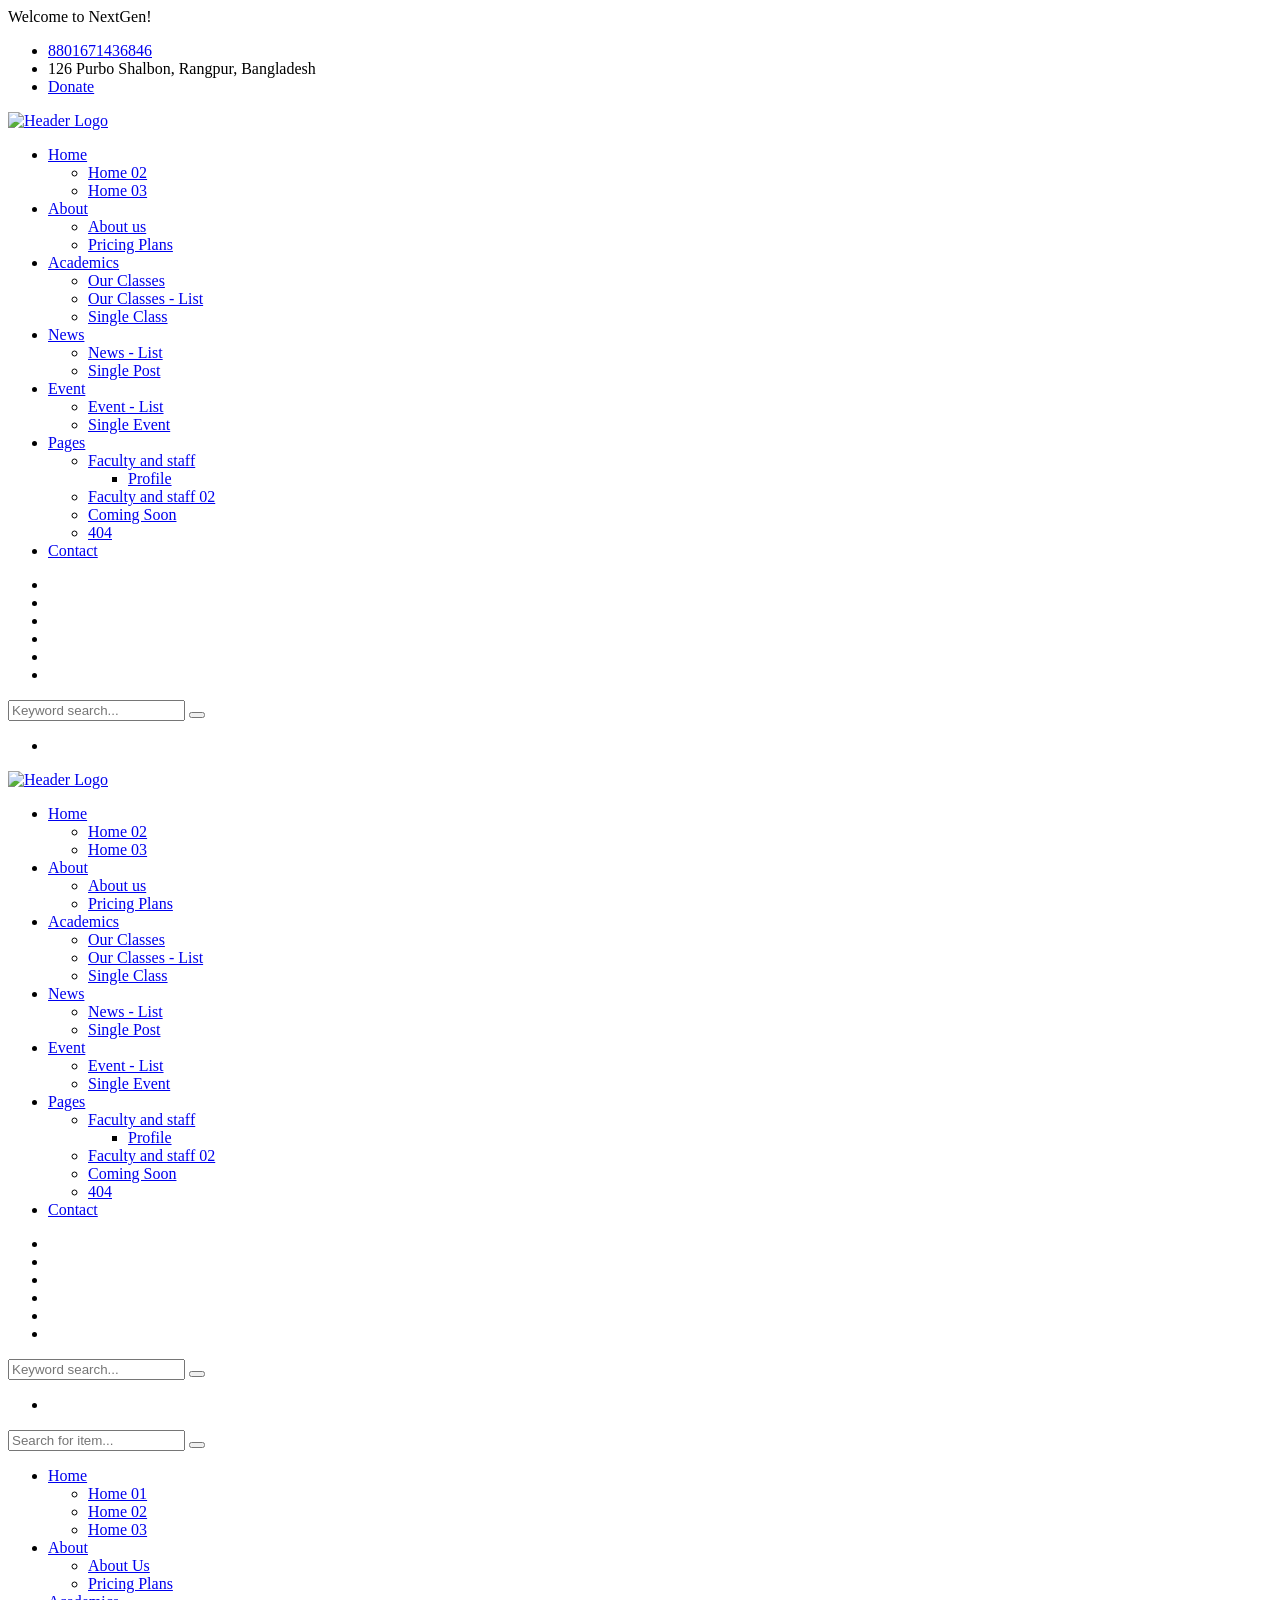
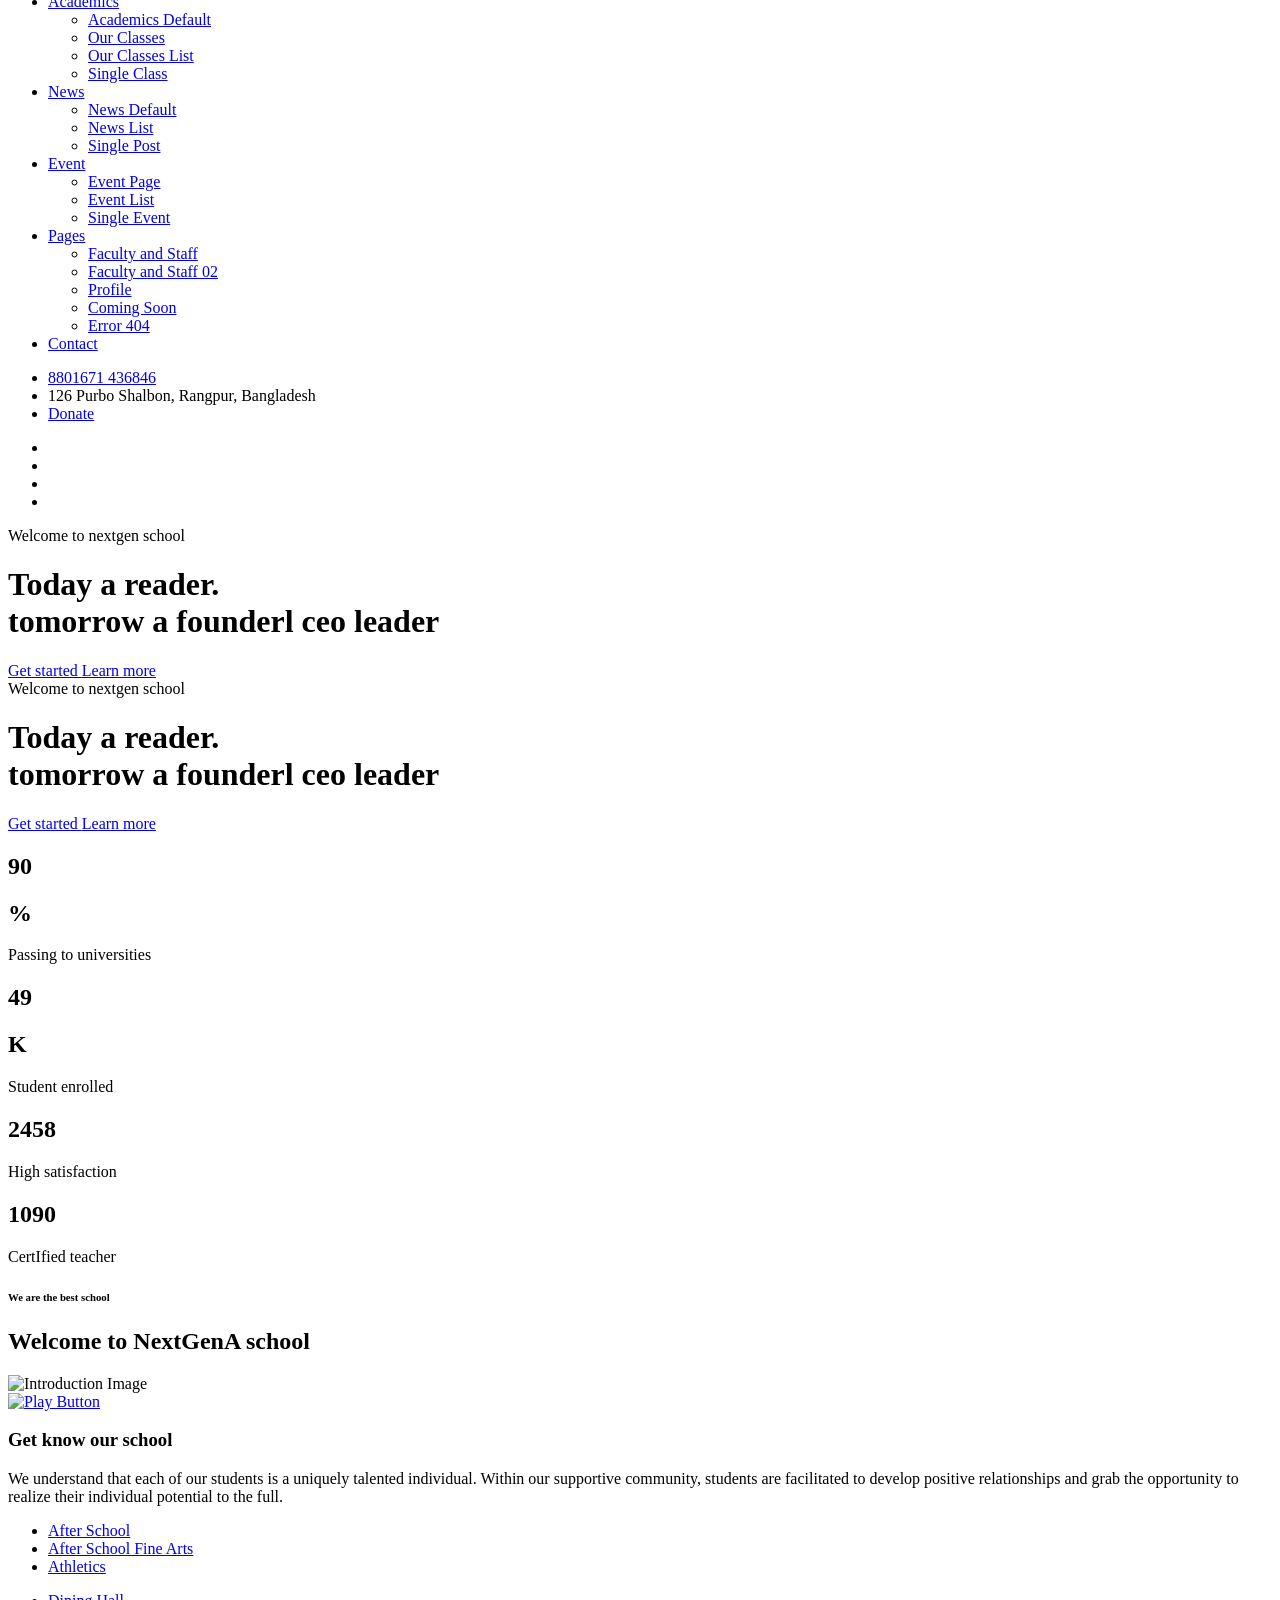
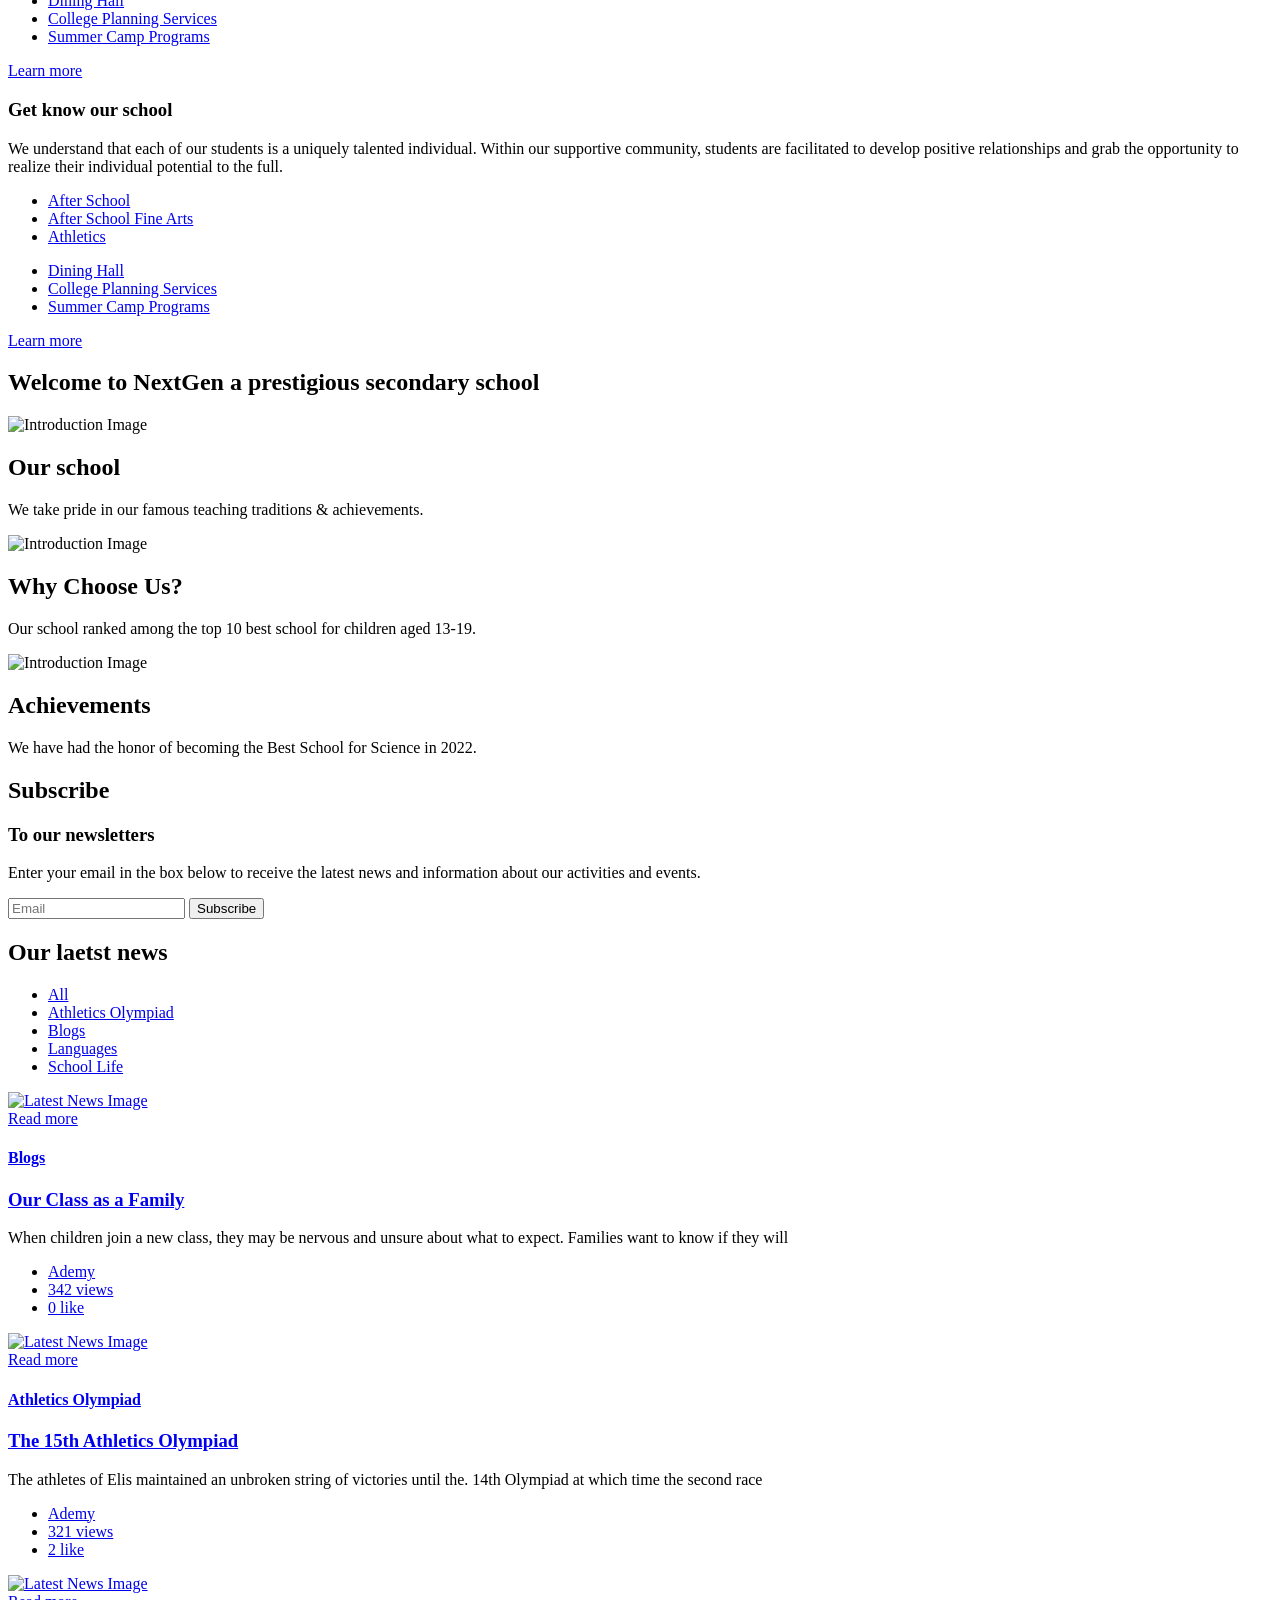
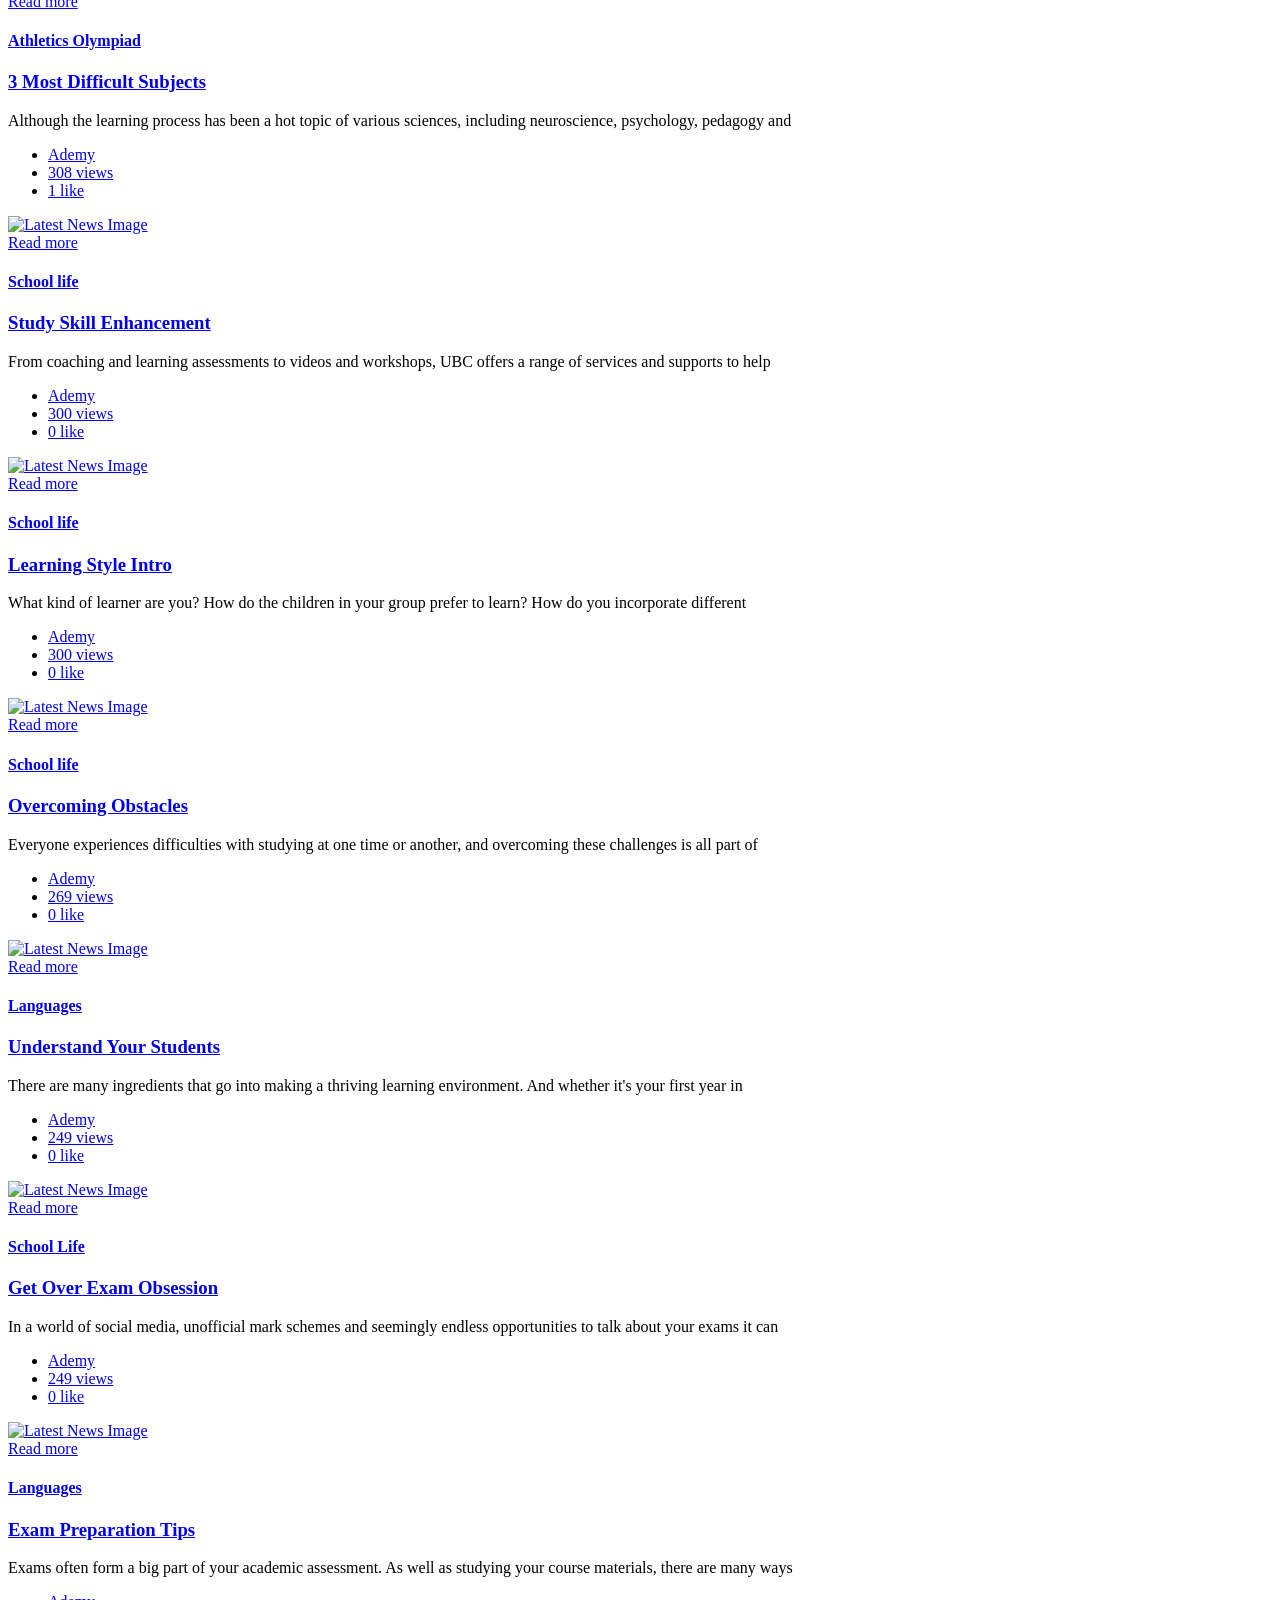
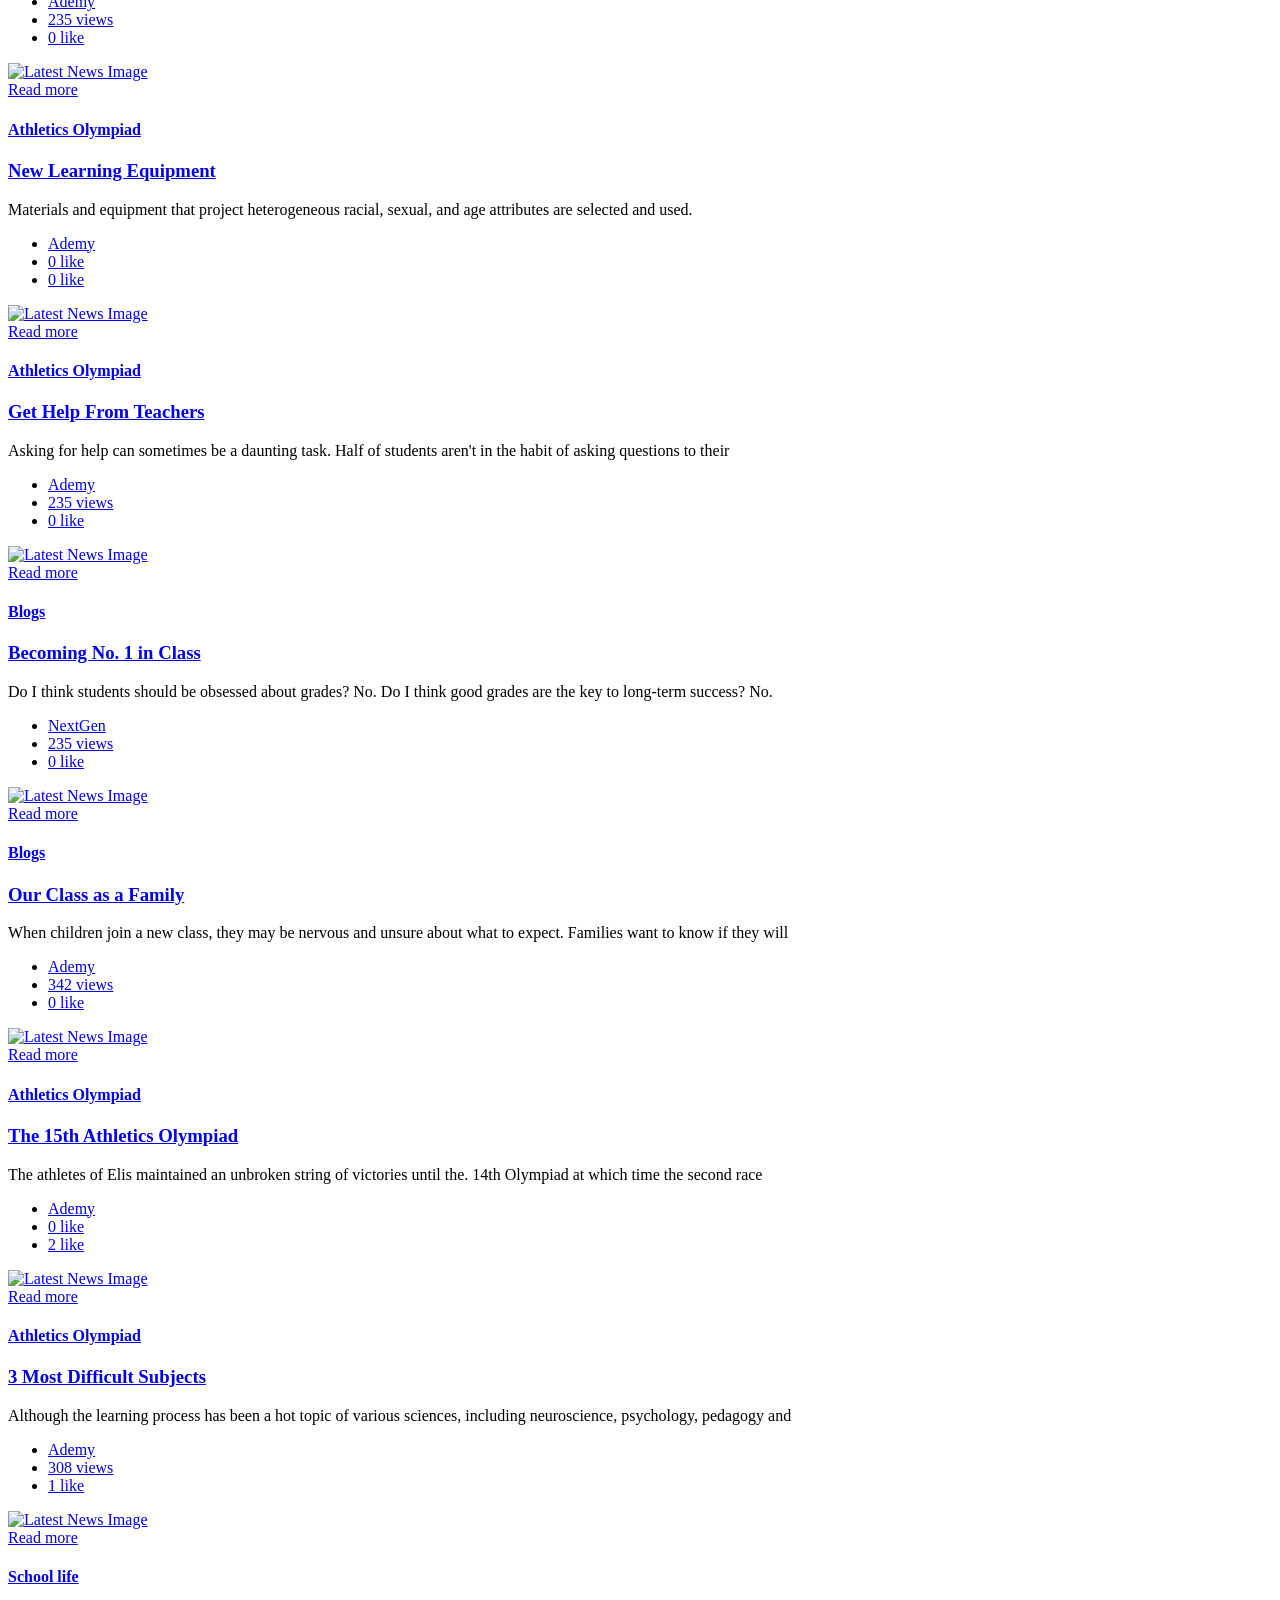
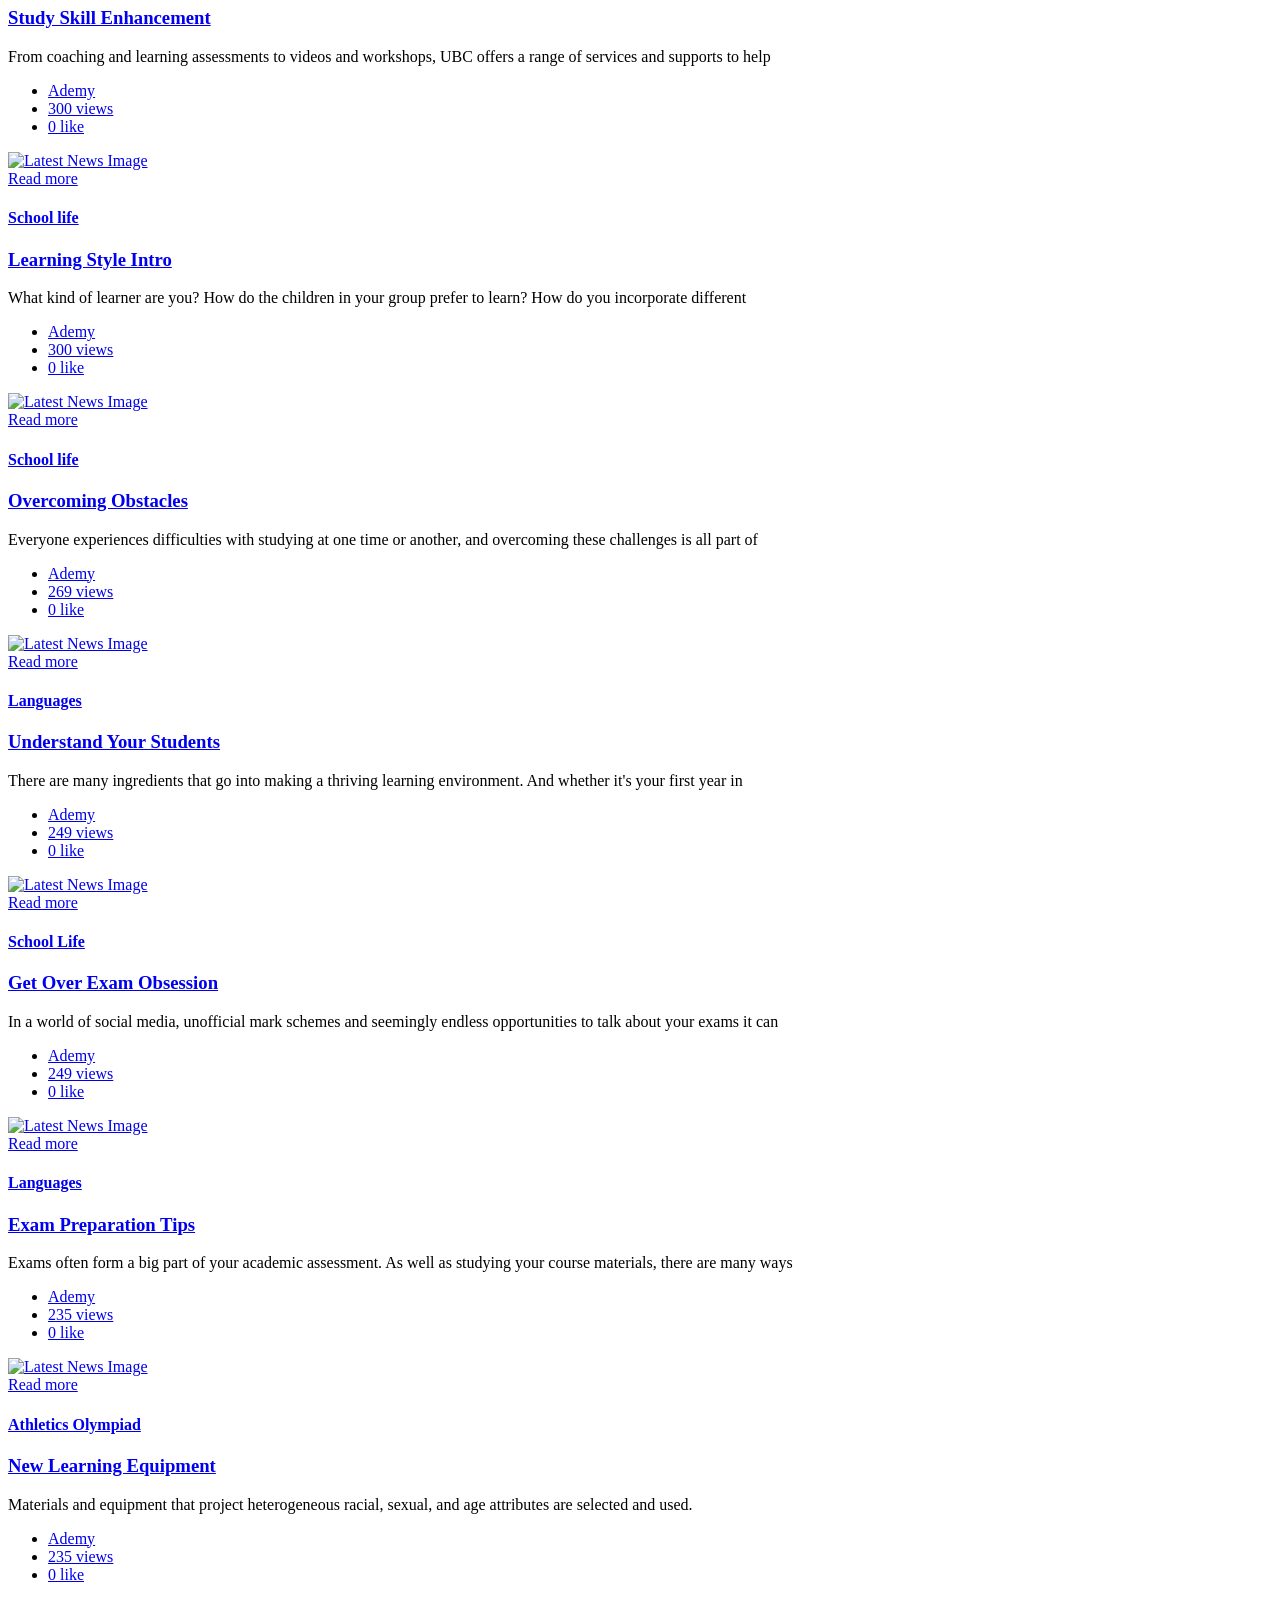
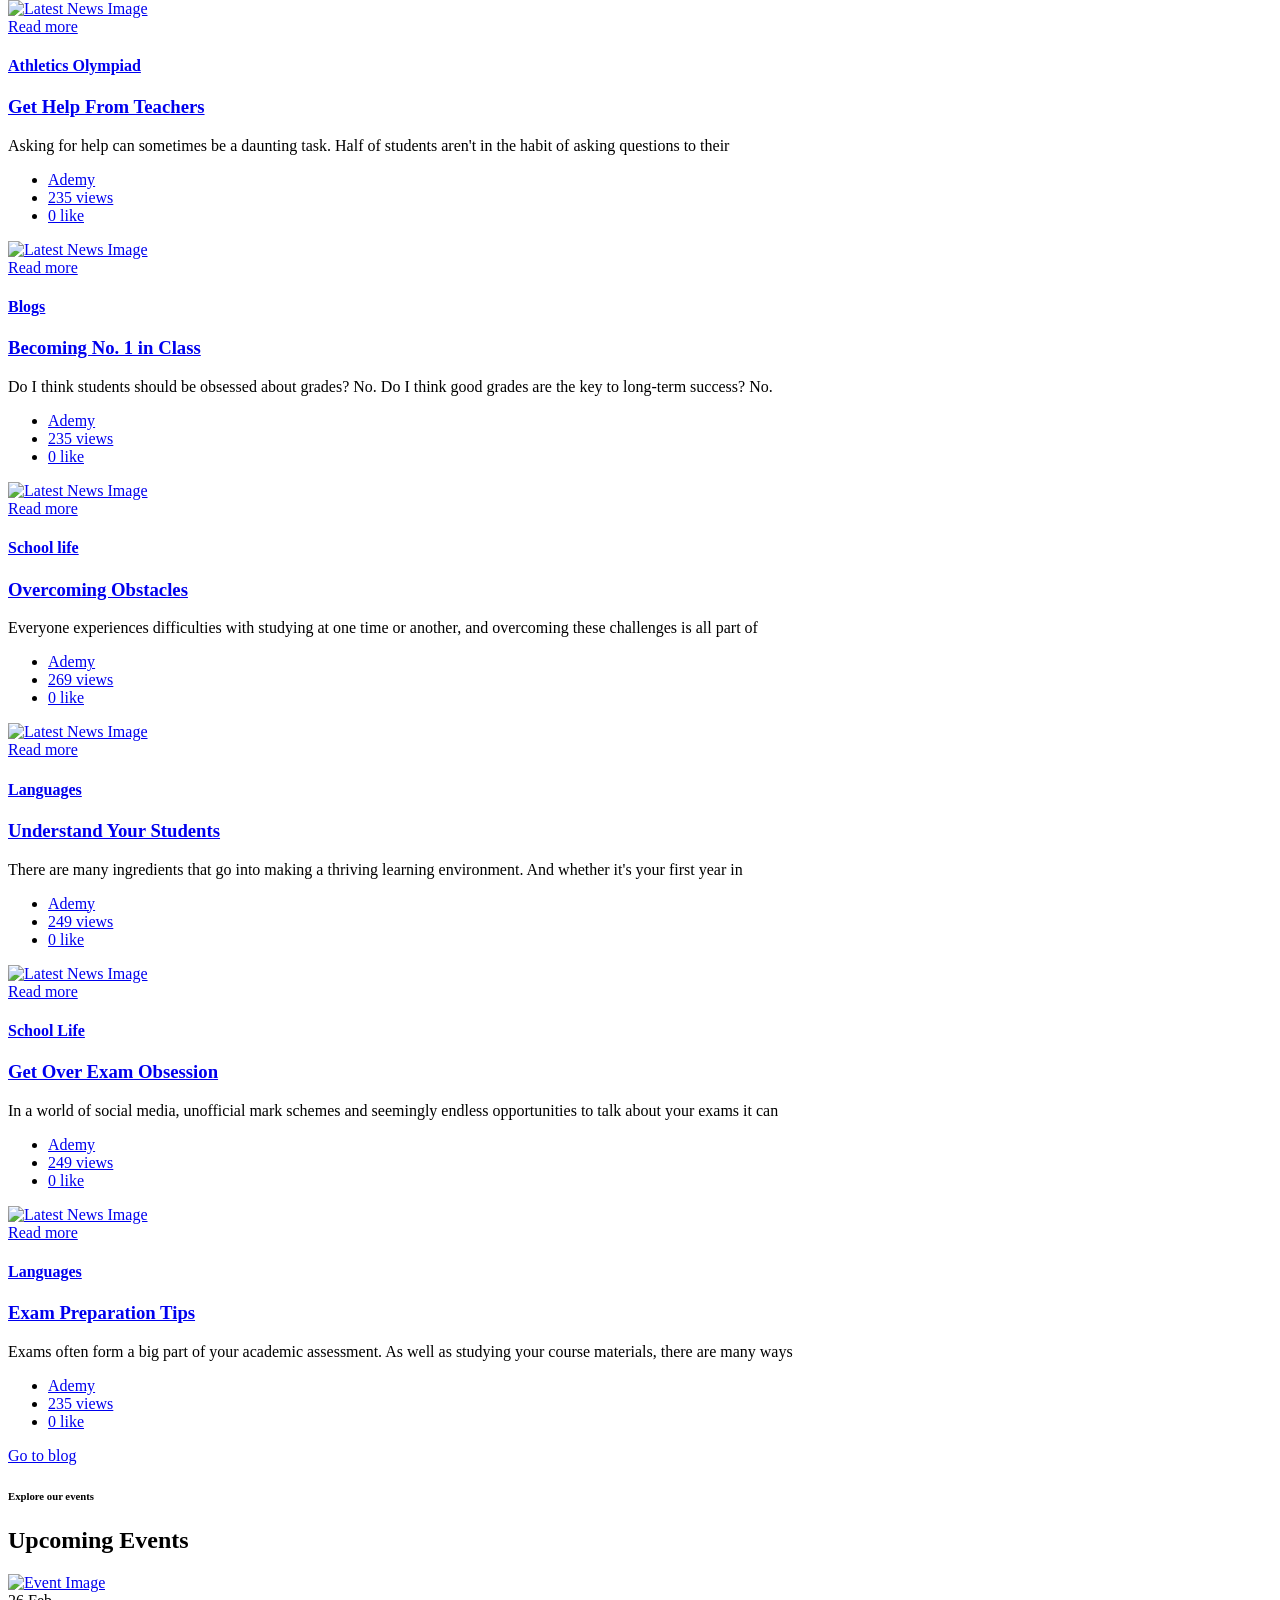
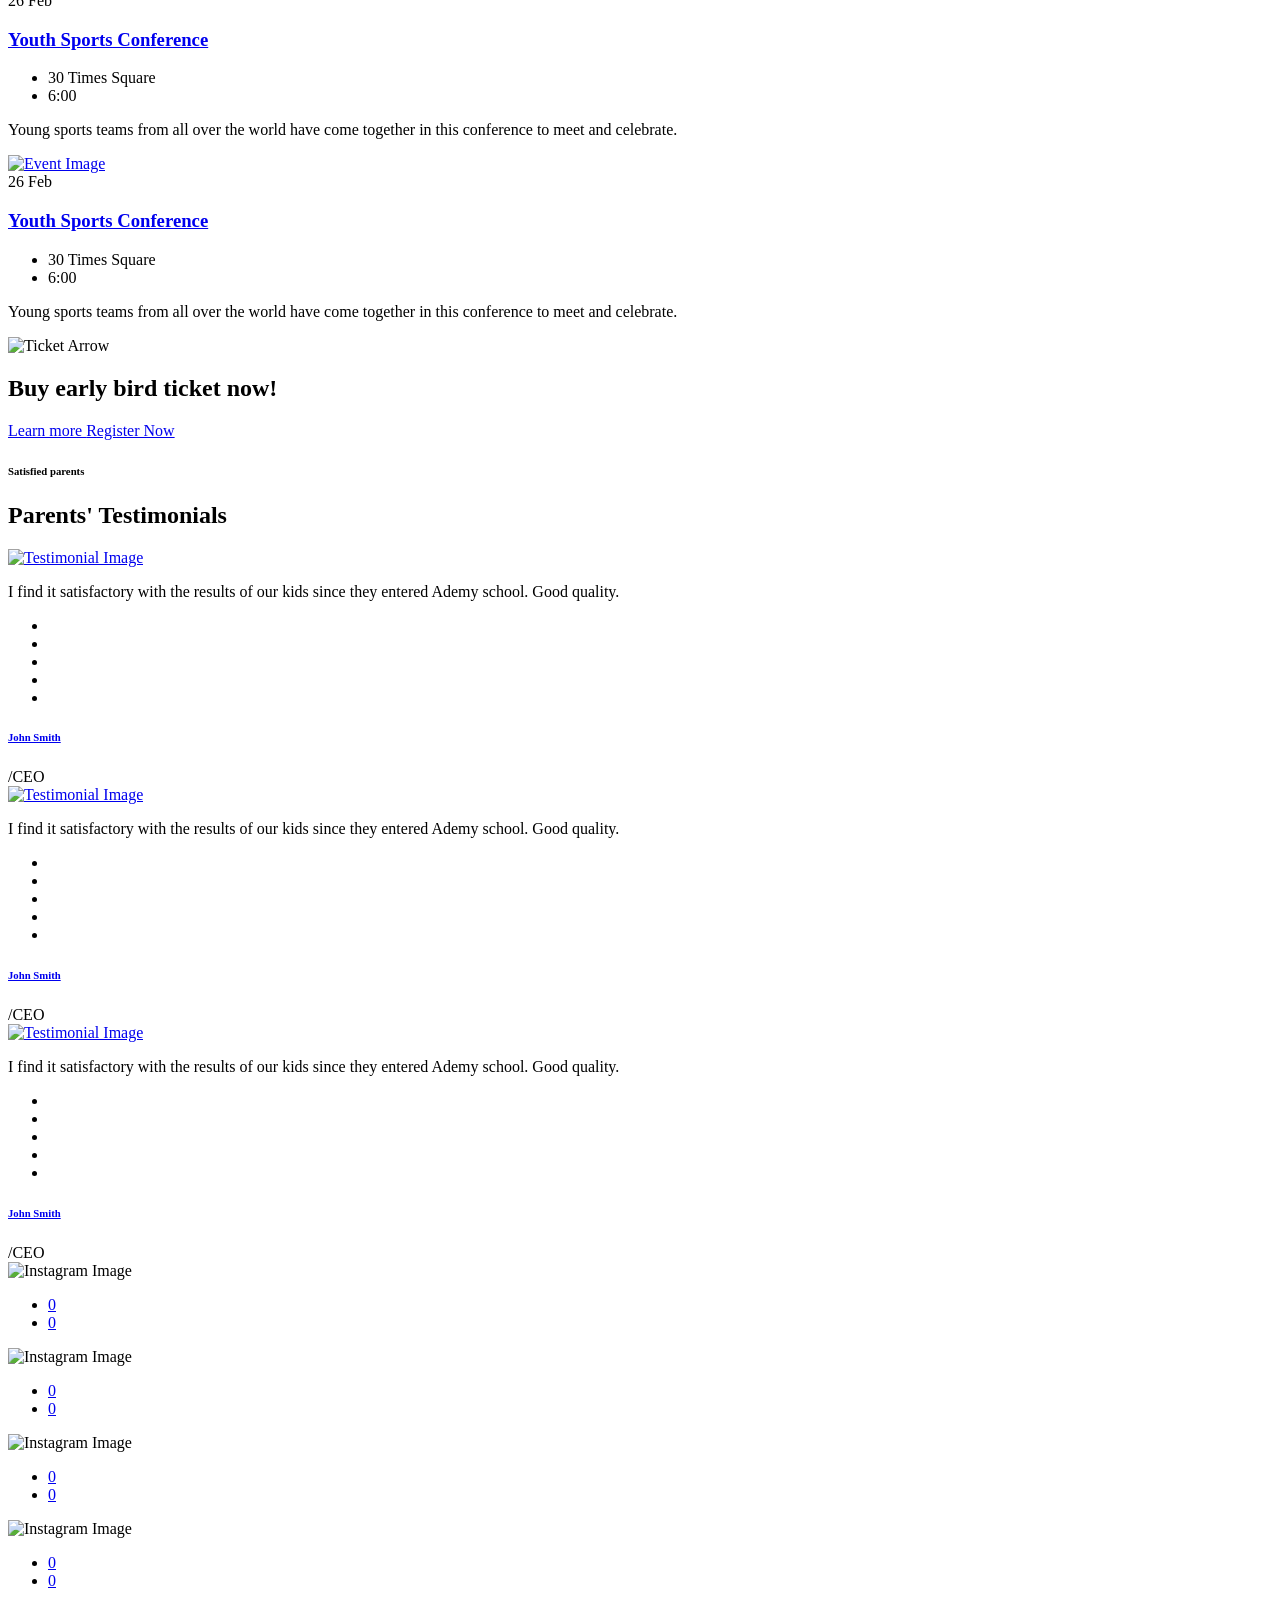
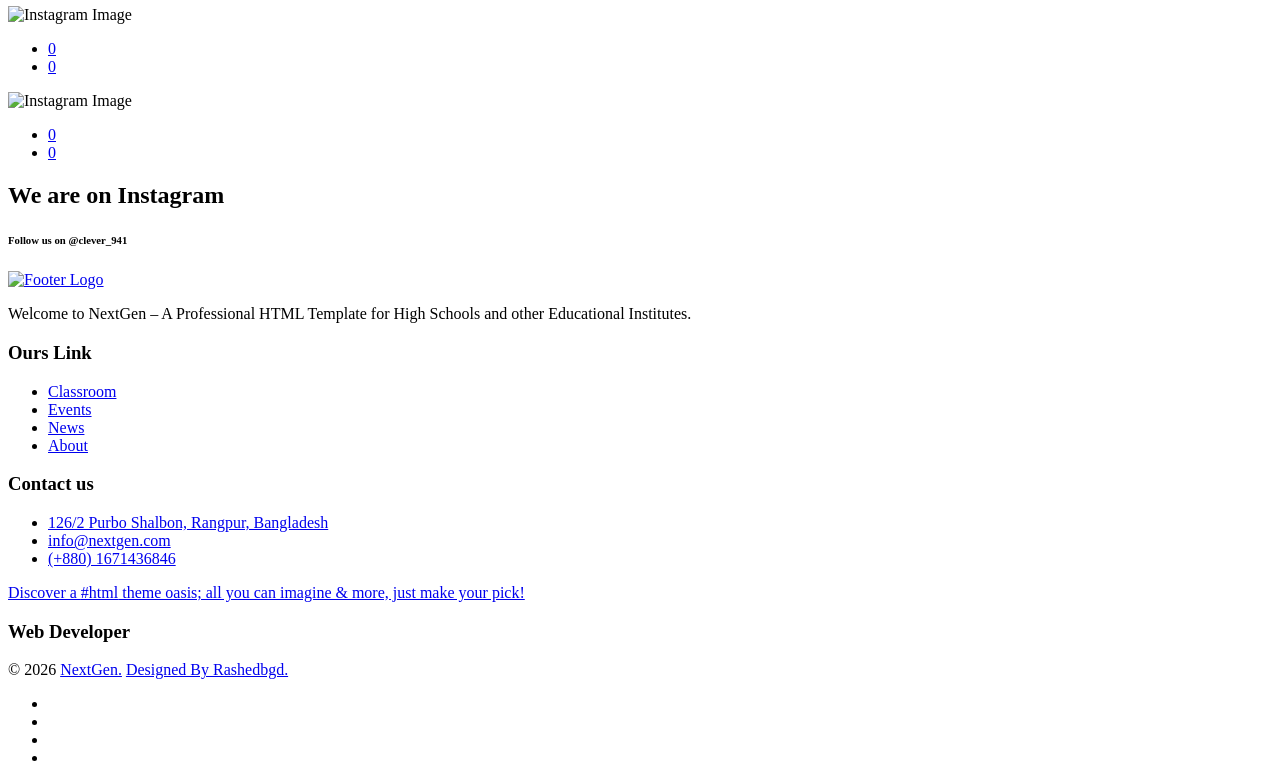
==== index.html @ 4ee110e7 "Add files via upload" ====
<!doctype html>
<html class="no-js" lang="en">


<head>
    <meta charset="utf-8">
    <meta http-equiv="x-ua-compatible" content="ie=edge">
    <title>NextGen - School & College System</title>
    <meta name="robots" content="noindex, follow" />
    <meta name="description" content="">
    <meta name="viewport" content="width=device-width, initial-scale=1, shrink-to-fit=no">
    <!-- Favicon -->
    <link rel="shortcut icon" type="image/x-icon" href="assets/images/favicon.png">

    <!-- CSS
	============================================ -->

    <!-- Bootstrap CSS -->
    <link rel="stylesheet" href="assets/css/bootstrap.min.css">
    <!-- Ionicons -->
    <link rel="stylesheet" href="assets/css/ion-fonts.css">
    <!-- Themify Icon -->
    <link rel="stylesheet" href="assets/css/themify-icons.css">
    <!-- Slick CSS -->
    <link rel="stylesheet" href="assets/css/slick.min.css">
    <!-- Animation -->
    <link rel="stylesheet" href="assets/css/animate.min.css">
    <!-- jQuery Ui -->
    <link rel="stylesheet" href="assets/css/jquery-ui.min.css">
    <!-- Nice Select -->
    <link rel="stylesheet" href="assets/css/nice-select.min.css">
    <!-- Animated Headlines -->
    <link rel="stylesheet" href="assets/css/animated-headlines.css">
    <!-- Magnific Popup -->
    <link rel="stylesheet" href="assets/css/magnific-popup.min.css">
    <!-- datetimepicker -->
    <link rel="stylesheet" href="assets/css/jquery.datetimepicker.min.css">

    <!-- Main Style CSS -->
    <link rel="stylesheet" href="assets/css/style.css">

</head>

<body class="template-color-1">

    <div class="main-wrapper">

        <!-- Begin Main Header Area -->
        <header class="main-header_area">
            <div class="header-top_area bg-charcoal_color d-none d-md-block">
                <div class="container-fluid">
                    <div class="row align-items-center">
                        <div class="col-lg-4">
                            <div class="ht-left">
                                <span class="ht-intro font-italic">Welcome to NextGen!</span>
                            </div>
                        </div>
                        <div class="col-lg-8">
                            <div class="ht-right">
                                <ul>
                                    <li class="contuct-number">
                                        <i class="ion-ios-telephone me-1"></i>
                                        <a href="tel://+01228899900">8801671436846</a>
                                    </li>
                                    <li class="address">
                                        <i class="ion-ios-location me-1"></i>
                                        <span>126 Purbo Shalbon, Rangpur, Bangladesh</span>
                                    </li>
                                    <li class="donate">
                                        <a class="ademy-btn atlantis-color_btn" href="javascript:void(0)">Donate</a>
                                    </li>
                                </ul>
                            </div>
                        </div>
                    </div>
                </div>
            </div>
            <div class="main-header">
                <div class="container-fluid">
                    <div class="row">
                        <div class="col-lg-12">
                            <div class="main-header_nav row align-items-center">
                                <div class="col-xl-3 col-md-4 col-6">
                                    <div class="header-logo">
                                        <a href="index.html">
                                            <img class="img-full" src="assets/images/logo/1.png" alt="Header Logo">
                                        </a>
                                    </div>
                                </div>
                                <div class="col-lg-6 position-static d-none d-xl-block">
                                    <div class="main-menu_area d-none d-lg-block">
                                        <nav class="main-nav d-flex justify-content-center">
                                            <ul>
                                                <li><a href="index.html">Home</a>
                                                    <ul class="ademy-dropdown">
                                                        <li>
                                                            <a href="index-2.html">
                                                                <i class="ion-chevron-right"></i>
                                                                Home 02
                                                            </a>
                                                        </li>
                                                        <li>
                                                            <a href="index-3.html">
                                                                <i class="ion-chevron-right"></i>
                                                                Home 03
                                                            </a>
                                                        </li>
                                                    </ul>
                                                </li>
                                                <li><a href="about-us.html">About</a>
                                                    <ul class="ademy-dropdown">
                                                        <li>
                                                            <a href="about-us.html">
                                                                <i class="ion-chevron-right"></i>
                                                                About us
                                                            </a>
                                                        </li>
                                                        <li>
                                                            <a href="pricing-plans.html">
                                                                <i class="ion-chevron-right"></i>
                                                                Pricing Plans
                                                            </a>
                                                        </li>
                                                    </ul>
                                                </li>
                                                <li><a href="academics.html">Academics</a>
                                                    <ul class="ademy-dropdown">
                                                        <li>
                                                            <a href="our-classes.html">
                                                                <i class="ion-chevron-right"></i>
                                                                Our Classes
                                                            </a>
                                                        </li>
                                                        <li>
                                                            <a href="our-classes-list.html">
                                                                <i class="ion-chevron-right"></i>
                                                                Our Classes - List
                                                            </a>
                                                        </li>
                                                        <li>
                                                            <a href="single-class.html">
                                                                <i class="ion-chevron-right"></i>
                                                                Single Class
                                                            </a>
                                                        </li>
                                                    </ul>
                                                </li>
                                                <li><a href="news.html">News</a>
                                                    <ul class="ademy-dropdown">
                                                        <li>
                                                            <a href="news-list.html">
                                                                <i class="ion-chevron-right"></i>
                                                                News - List
                                                            </a>
                                                        </li>
                                                        <li>
                                                            <a href="single-post.html">
                                                                <i class="ion-chevron-right"></i>
                                                                Single Post
                                                            </a>
                                                        </li>
                                                    </ul>
                                                </li>
                                                <li><a href="event-page.html">Event</a>
                                                    <ul class="ademy-dropdown">
                                                        <li>
                                                            <a href="event-list.html">
                                                                <i class="ion-chevron-right"></i>
                                                                Event - List
                                                            </a>
                                                        </li>
                                                        <li>
                                                            <a href="single-event.html">
                                                                <i class="ion-chevron-right"></i>
                                                                Single Event
                                                            </a>
                                                        </li>
                                                    </ul>
                                                </li>
                                                <li><a href="javascript:void(0)">Pages</a>
                                                    <ul class="ademy-dropdown">
                                                        <li class="submenu-holder">
                                                            <a href="faculty-and-staff.html">
                                                                <i class="ion-chevron-right"></i>
                                                                Faculty and staff
                                                                <span class="submenu-indicate ion-chevron-right"></span>
                                                            </a>
                                                            <ul class="ademy-dropdown ademy-submenu">
                                                                <li>
                                                                    <a href="profile.html">
                                                                        <i class="ion-chevron-right"></i>
                                                                        Profile
                                                                    </a>
                                                                </li>
                                                            </ul>
                                                        </li>
                                                        <li>
                                                            <a href="faculty-and-staff-2.html">
                                                                <i class="ion-chevron-right"></i>
                                                                Faculty and staff 02
                                                            </a>
                                                        </li>
                                                        <li>
                                                            <a href="coming-soon.html">
                                                                <i class="ion-chevron-right"></i>
                                                                Coming Soon
                                                            </a>
                                                        </li>
                                                        <li>
                                                            <a href="error-404.html">
                                                                <i class="ion-chevron-right"></i>
                                                                404
                                                            </a>
                                                        </li>
                                                    </ul>
                                                </li>
                                                <li><a href="contact.html">Contact</a>
                                                </li>
                                            </ul>
                                        </nav>
                                    </div>
                                </div>
                                <div class="col-xl-3 col-md-8 d-none d-md-block">
                                    <div class="header-right_area with-radius">
                                        <ul class="social-link">
                                            <li class="facebook">
                                                <a href="https://www.facebook.com/" data-bs-toggle="tooltip" target="_blank" title="Facebook">
                                                    <i class="ion-social-facebook"></i>
                                                </a>
                                            </li>
                                            <li class="twitter">
                                                <a href="https://twitter.com/" data-bs-toggle="tooltip" target="_blank" title="Twitter">
                                                    <i class="ion-social-twitter"></i>
                                                </a>
                                            </li>
                                            <li class="youtube">
                                                <a href="https://www.youtube.com/" data-bs-toggle="tooltip" target="_blank" title="Youtube">
                                                    <i class="ion-social-youtube"></i>
                                                </a>
                                            </li>
                                            <li class="skype">
                                                <a href="https://skype.com/" data-bs-toggle="tooltip" target="_blank" title="Skype">
                                                    <i class="ion-social-skype"></i>
                                                </a>
                                            </li>
                                            <li class="search-bar d-none d-lg-inline-block">
                                                <a class="search-btn" href="#">
                                                    <i class="ion-ios-search-strong"></i>
                                                </a>
                                            </li>
                                            <li class="mobile-menu_wrap d-inline-block d-lg-none">
                                                <a href="#mobileMenu" class="mobile-menu_btn toolbar-btn">
                                                    <i class="ion-navicon-round"></i>
                                                </a>
                                            </li>
                                        </ul>
                                    </div>
                                    <div class="search-body">
                                        <div class="inner-body">
                                            <input class="input-field" type="text" placeholder="Keyword search...">
                                            <button class="inner-btn" value="Search" type="submit">
                                                <i class="ion-ios-search-strong"></i>
                                            </button>
                                        </div>
                                    </div>
                                </div>
                                <div class="col-6 d-block d-md-none">
                                    <div class="header-right_area with-radius justify-content-end">
                                        <ul>
                                            <li class="mobile-menu_wrap d-inline-block d-lg-none">
                                                <a href="#mobileMenu" class="mobile-menu_btn toolbar-btn">
                                                    <i class="ion-navicon-round"></i>
                                                </a>
                                            </li>
                                        </ul>
                                    </div>
                                </div>
                            </div>
                        </div>
                    </div>
                </div>
            </div>
            <div class="main-header header-sticky">
                <div class="container">
                    <div class="row">
                        <div class="col-lg-12">
                            <div class="main-header_nav row align-items-center">
                                <div class="col-xl-3 col-md-4 col-6">
                                    <div class="header-logo">
                                        <a href="index.html">
                                            <img class="img-full" src="assets/images/logo/1.png" alt="Header Logo">
                                        </a>
                                    </div>
                                </div>
                                <div class="col-lg-6 position-static d-none d-xl-block">
                                    <div class="main-menu_area d-none d-lg-block">
                                        <nav class="main-nav d-flex justify-content-center">
                                            <ul>
                                                <li><a href="index.html">Home</a>
                                                    <ul class="ademy-dropdown">
                                                        <li>
                                                            <a href="index-2.html">
                                                                <i class="ion-chevron-right"></i>
                                                                Home 02
                                                            </a>
                                                        </li>
                                                        <li>
                                                            <a href="index-3.html">
                                                                <i class="ion-chevron-right"></i>
                                                                Home 03
                                                            </a>
                                                        </li>
                                                    </ul>
                                                </li>
                                                <li><a href="about-us.html">About</a>
                                                    <ul class="ademy-dropdown">
                                                        <li>
                                                            <a href="about-us.html">
                                                                <i class="ion-chevron-right"></i>
                                                                About us
                                                            </a>
                                                        </li>
                                                        <li>
                                                            <a href="pricing-plans.html">
                                                                <i class="ion-chevron-right"></i>
                                                                Pricing Plans
                                                            </a>
                                                        </li>
                                                    </ul>
                                                </li>
                                                <li><a href="academics.html">Academics</a>
                                                    <ul class="ademy-dropdown">
                                                        <li>
                                                            <a href="our-classes.html">
                                                                <i class="ion-chevron-right"></i>
                                                                Our Classes
                                                            </a>
                                                        </li>
                                                        <li>
                                                            <a href="our-classes-list.html">
                                                                <i class="ion-chevron-right"></i>
                                                                Our Classes - List
                                                            </a>
                                                        </li>
                                                        <li>
                                                            <a href="single-class.html">
                                                                <i class="ion-chevron-right"></i>
                                                                Single Class
                                                            </a>
                                                        </li>
                                                    </ul>
                                                </li>
                                                <li><a href="news.html">News</a>
                                                    <ul class="ademy-dropdown">
                                                        <li>
                                                            <a href="news-list.html">
                                                                <i class="ion-chevron-right"></i>
                                                                News - List
                                                            </a>
                                                        </li>
                                                        <li>
                                                            <a href="single-post.html">
                                                                <i class="ion-chevron-right"></i>
                                                                Single Post
                                                            </a>
                                                        </li>
                                                    </ul>
                                                </li>
                                                <li><a href="event-page.html">Event</a>
                                                    <ul class="ademy-dropdown">
                                                        <li>
                                                            <a href="event-list.html">
                                                                <i class="ion-chevron-right"></i>
                                                                Event - List
                                                            </a>
                                                        </li>
                                                        <li>
                                                            <a href="single-event.html">
                                                                <i class="ion-chevron-right"></i>
                                                                Single Event
                                                            </a>
                                                        </li>
                                                    </ul>
                                                </li>
                                                <li><a href="javascript:void(0)">Pages</a>
                                                    <ul class="ademy-dropdown">
                                                        <li class="submenu-holder">
                                                            <a href="faculty-and-staff.html">
                                                                <i class="ion-chevron-right"></i>
                                                                Faculty and staff
                                                                <span class="submenu-indicate ion-chevron-right"></span>
                                                            </a>
                                                            <ul class="ademy-dropdown ademy-submenu">
                                                                <li>
                                                                    <a href="profile.html">
                                                                        <i class="ion-chevron-right"></i>
                                                                        Profile
                                                                    </a>
                                                                </li>
                                                            </ul>
                                                        </li>
                                                        <li>
                                                            <a href="faculty-and-staff-2.html">
                                                                <i class="ion-chevron-right"></i>
                                                                Faculty and staff 02
                                                            </a>
                                                        </li>
                                                        <li>
                                                            <a href="coming-soon.html">
                                                                <i class="ion-chevron-right"></i>
                                                                Coming Soon
                                                            </a>
                                                        </li>
                                                        <li>
                                                            <a href="error-404.html">
                                                                <i class="ion-chevron-right"></i>
                                                                404
                                                            </a>
                                                        </li>
                                                    </ul>
                                                </li>
                                                <li><a href="contact.html">Contact</a>
                                                </li>
                                            </ul>
                                        </nav>
                                    </div>
                                </div>
                                <div class="col-xl-3 col-md-8 d-none d-md-block">
                                    <div class="header-right_area with-radius">
                                        <ul class="social-link">
                                            <li class="facebook">
                                                <a href="https://www.facebook.com/" data-bs-toggle="tooltip" target="_blank" title="Facebook">
                                                    <i class="ion-social-facebook"></i>
                                                </a>
                                            </li>
                                            <li class="twitter">
                                                <a href="https://twitter.com/" data-bs-toggle="tooltip" target="_blank" title="Twitter">
                                                    <i class="ion-social-twitter"></i>
                                                </a>
                                            </li>
                                            <li class="youtube">
                                                <a href="https://www.youtube.com/" data-bs-toggle="tooltip" target="_blank" title="Youtube">
                                                    <i class="ion-social-youtube"></i>
                                                </a>
                                            </li>
                                            <li class="skype">
                                                <a href="https://skype.com/" data-bs-toggle="tooltip" target="_blank" title="Skype">
                                                    <i class="ion-social-skype"></i>
                                                </a>
                                            </li>
                                            <li class="search-bar d-none d-lg-inline-block">
                                                <a class="search-btn" href="#">
                                                    <i class="ion-ios-search-strong"></i>
                                                </a>
                                            </li>
                                            <li class="mobile-menu_wrap d-inline-block d-lg-none">
                                                <a href="#mobileMenu" class="mobile-menu_btn toolbar-btn">
                                                    <i class="ion-navicon-round"></i>
                                                </a>
                                            </li>
                                        </ul>
                                    </div>
                                    <div class="search-body">
                                        <div class="inner-body">
                                            <input class="input-field" type="text" placeholder="Keyword search...">
                                            <button class="inner-btn" value="Search" type="submit">
                                                <i class="ion-ios-search-strong"></i>
                                            </button>
                                        </div>
                                    </div>
                                </div>
                                <div class="col-6 d-block d-md-none">
                                    <div class="header-right_area with-radius justify-content-end">
                                        <ul>
                                            <li class="mobile-menu_wrap d-inline-block d-lg-none">
                                                <a href="#mobileMenu" class="mobile-menu_btn toolbar-btn">
                                                    <i class="ion-navicon-round"></i>
                                                </a>
                                            </li>
                                        </ul>
                                    </div>
                                </div>
                            </div>
                        </div>
                    </div>
                </div>
            </div>
            <div class="mobile-menu_wrapper" id="mobileMenu">
                <div class="offcanvas-menu-inner">
                    <div class="offcanvas-inner_search">
                        <form action="#" class="hm-searchbox">
                            <input type="text" placeholder="Search for item...">
                            <button class="search_btn" type="submit"><i class="ion-ios-search-strong"></i></button>
                        </form>
                    </div>
                    <a href="#" class="btn-close"><i class="ion-close-round"></i></a>
                    <div class="offcanvas-navigation_wrap">
                        <nav class="offcanvas-navigation">
                            <ul class="mobile-menu">
                                <li class="menu-item-has-children active"><a href="#"><span
                                        class="mm-text">Home <i class="ion-ios-arrow-down"></i></span></a>
                                    <ul class="sub-menu">
                                        <li>
                                            <a href="index.html">
                                                <span class="mm-text">Home 01</span>
                                            </a>
                                        </li>
                                        <li>
                                            <a href="index-2.html">
                                                <span class="mm-text">Home 02</span>
                                            </a>
                                        </li>
                                        <li>
                                            <a href="index-3.html">
                                                <span class="mm-text">Home 03</span>
                                            </a>
                                        </li>
                                    </ul>
                                </li>
                                <li class="menu-item-has-children">
                                    <a href="#">
                                        <span class="mm-text">About <i class="ion-ios-arrow-down"></i></span>
                                    </a>
                                    <ul class="sub-menu">
                                        <li>
                                            <a href="about-us.html">
                                                <span class="mm-text">About Us</span>
                                            </a>
                                        </li>
                                        <li>
                                            <a href="pricing-plans.html">
                                                <span class="mm-text">Pricing Plans</span>
                                            </a>
                                        </li>
                                    </ul>
                                </li>
                                <li class="menu-item-has-children">
                                    <a href="#">
                                        <span class="mm-text">Academics <i class="ion-ios-arrow-down"></i></span>
                                    </a>
                                    <ul class="sub-menu">
                                        <li>
                                            <a href="academics.html">
                                                <span class="mm-text">Academics Default</span>
                                            </a>
                                        </li>
                                        <li>
                                            <a href="our-classes.html">
                                                <span class="mm-text">Our Classes</span>
                                            </a>
                                        </li>
                                        <li>
                                            <a href="our-classes-list.html">
                                                <span class="mm-text">Our Classes List</span>
                                            </a>
                                        </li>
                                        <li>
                                            <a href="single-class.html">
                                                <span class="mm-text">Single Class</span>
                                            </a>
                                        </li>
                                    </ul>
                                </li>
                                <li class="menu-item-has-children">
                                    <a href="#">
                                        <span class="mm-text">News <i class="ion-ios-arrow-down"></i></span>
                                    </a>
                                    <ul class="sub-menu">
                                        <li>
                                            <a href="news.html">
                                                <span class="mm-text">News Default</span>
                                            </a>
                                        </li>
                                        <li>
                                            <a href="news-list.html">
                                                <span class="mm-text">News List</span>
                                            </a>
                                        </li>
                                        <li>
                                            <a href="single-post.html">
                                                <span class="mm-text">Single Post</span>
                                            </a>
                                        </li>
                                    </ul>
                                </li>
                                <li class="menu-item-has-children">
                                    <a href="#">
                                        <span class="mm-text">Event <i class="ion-ios-arrow-down"></i></span>
                                    </a>
                                    <ul class="sub-menu">
                                        <li>
                                            <a href="event-page.html">
                                                <span class="mm-text">Event Page</span>
                                            </a>
                                        </li>
                                        <li>
                                            <a href="event-list.html">
                                                <span class="mm-text">Event List</span>
                                            </a>
                                        </li>
                                        <li>
                                            <a href="single-event.html">
                                                <span class="mm-text">Single Event</span>
                                            </a>
                                        </li>
                                    </ul>
                                </li>
                                <li class="menu-item-has-children">
                                    <a href="#">
                                        <span class="mm-text">Pages <i class="ion-ios-arrow-down"></i></span>
                                    </a>
                                    <ul class="sub-menu">
                                        <li>
                                            <a href="faculty-and-staff.html">
                                                <span class="mm-text">Faculty and Staff</span>
                                            </a>
                                        </li>
                                        <li>
                                            <a href="faculty-and-staff-2.html">
                                                <span class="mm-text">Faculty and Staff 02</span>
                                            </a>
                                        </li>
                                        <li>
                                            <a href="profile.html">
                                                <span class="mm-text">Profile</span>
                                            </a>
                                        </li>
                                        <li>
                                            <a href="coming-soon.html">
                                                <span class="mm-text">Coming Soon</span>
                                            </a>
                                        </li>
                                        <li>
                                            <a href="error-404.html">
                                                <span class="mm-text">Error 404</span>
                                            </a>
                                        </li>
                                    </ul>
                                </li>
                                <li>
                                    <a href="contact.html">
                                        <span class="mm-text">Contact</span>
                                    </a>
                                </li>
                            </ul>
                        </nav>
                        <nav class="offcanvas-navigation-2">
                            <div class="ht-right inner-header_info">
                                <ul>
                                    <li class="contuct-number">
                                        <i class="ion-ios-telephone me-1"></i>
                                        <a href="tel://+01228899900">8801671 436846</a>
                                    </li>
                                    <li class="address">
                                        <i class="ion-ios-location me-1"></i>
                                        <span>126 Purbo Shalbon, Rangpur, Bangladesh</span>
                                    </li>
                                    <li class="donate">
                                        <a class="ademy-btn atlantis-color_btn" href="javascript:void(0)">Donate</a>
                                    </li>
                                </ul>
                            </div>
                            <div class="header-right_area inner-social_link justify-content-start">
                                <ul class="social-link">
                                    <li class="facebook">
                                        <a href="https://www.facebook.com/" data-bs-toggle="tooltip" target="_blank" title="Facebook">
                                            <i class="ion-social-facebook"></i>
                                        </a>
                                    </li>
                                    <li class="twitter">
                                        <a href="https://twitter.com/" data-bs-toggle="tooltip" target="_blank" title="Twitter">
                                            <i class="ion-social-twitter"></i>
                                        </a>
                                    </li>
                                    <li class="youtube">
                                        <a href="https://www.youtube.com/" data-bs-toggle="tooltip" target="_blank" title="Youtube">
                                            <i class="ion-social-youtube"></i>
                                        </a>
                                    </li>
                                    <li class="skype">
                                        <a href="https://skype.com/" data-bs-toggle="tooltip" target="_blank" title="Skype">
                                            <i class="ion-social-skype"></i>
                                        </a>
                                    </li>
                                </ul>
                            </div>
                        </nav>
                    </div>
                </div>
            </div>
            <div class="global-overlay"></div>
        </header>
        <!-- Main Header Area End Here -->

        <!-- Begin Slider Area -->
        <div class="slider-area">

            <div class="ademy-element-carousel home-slider arrow-style" data-slick-options='{
            "slidesToShow": 1,
            "slidesToScroll": 1,
            "infinite": true,
            "arrows": true,
            "dots": false,
            "autoplay" : true,
            "fade" : true,
            "autoplaySpeed" : 7000,
            "pauseOnHover" : false,
            "pauseOnFocus" : false
            }' data-slick-responsive='[
            {"breakpoint":768, "settings": {
            "slidesToShow": 1
            }},
            {"breakpoint":575, "settings": {
            "slidesToShow": 1
            }}
        ]'>

                <div class="slide-item bg-1 animation-style-01">
                    <div class="slide-content">
                        <span class="intro">Welcome to nextgen school</span>
                        <h1 class="heading cd-headline letters type mb-0">Today a reader.
                            <br> tomorrow a
                            <span class="cd-words-wrapper waiting">
                            <b class="is-visible">founderl</b>
                            <b>ceo</b>
                            <b>leader</b>
                        </span>
                        </h1>
                        <div class="button-wrap position-center">
                            <a class="ademy-btn btn-transparent white-border with-border_radius active" href="#welcome">Get started
                                <i class="ion-android-arrow-forward"></i>
                            </a>
                            <a class="ademy-btn btn-transparent white-border with-border_radius" href="#latestnews">Learn more
                                <i class="ion-android-arrow-forward"></i>
                            </a>
                        </div>
                    </div>
                </div>
                <div class="slide-item bg-2 animation-style-01">
                    <div class="slide-content">
                        <span class="intro">Welcome to nextgen school</span>
                        <h1 class="heading cd-headline letters type mb-0">Today a reader.
                            <br> tomorrow a
                            <span class="cd-words-wrapper waiting">
                            <b class="is-visible">founderl</b>
                            <b>ceo</b>
                            <b>leader</b>
                        </span>
                        </h1>
                        <div class="button-wrap position-center">
                            <a class="ademy-btn btn-transparent white-border with-border_radius active" href="#welcome">Get started
                                <i class="zmdi zmdi-arrow-forward"></i>
                            </a>
                            <a class="ademy-btn btn-transparent white-border with-border_radius" href="#latestnews">Learn more
                                <i class="zmdi zmdi-arrow-forward"></i>
                            </a>
                        </div>
                    </div>
                </div>

            </div>

        </div>
        <!-- Slider Area End Here -->

        <!-- Begin Counter Area -->
        <div class="counter-area bg-denim_color">
            <div class="container">
                <div class="row">
                    <div class="col-lg-3 col-sm-6">
                        <div class="counter-item h-100 d-flex flex-column justify-content-center">
                            <div class="counter-icon">
                                <i class="ti-medall"></i>
                            </div>
                            <div class="count-wrap d-flex justify-content-center align-items-center">
                                <h2 class="count font-italic mb-0">90</h2>
                                <h2 class="number-suffix font-italic mb-0">%</h2>
                            </div>
                            <span class="title">Passing to universities</span>
                        </div>
                    </div>
                    <div class="col-lg-3 col-sm-6">
                        <div class="counter-item h-100 d-flex flex-column justify-content-center">
                            <div class="counter-icon">
                                <i class="ti-user"></i>
                            </div>
                            <div class="count-wrap d-flex justify-content-center align-items-center">
                                <h2 class="count font-italic mb-0">49</h2>
                                <h2 class="number-suffix font-italic mb-0">K</h2>
                            </div>
                            <span class="title">Student enrolled</span>
                        </div>
                    </div>
                    <div class="col-lg-3 col-sm-6">
                        <div class="counter-item">
                            <div class="counter-icon">
                                <i class="ti-face-smile"></i>
                            </div>
                            <h2 class="count font-italic mb-0">2458</h2>
                            <span class="title">High satisfaction</span>
                        </div>
                    </div>
                    <div class="col-lg-3 col-sm-6">
                        <div class="counter-item">
                            <div class="counter-icon">
                                <i class="ti-id-badge"></i>
                            </div>
                            <h2 class="count font-italic mb-0">1090</h2>
                            <span class="title">CertIfied teacher</span>
                        </div>
                    </div>
                </div>
            </div>
        </div>
        <!-- Counter Area End Here -->

        <!-- Begin Introduction Area -->
        <div id="welcome" class="introduction-area">
            <div class="container">
                <div class="section-title pb-5">
                    <h6 class="heading mb-0">We are the best school</h6>
                    <h2 class="sub-heading mb-0">Welcome to <span>NextGenA</span> school</h2>
                </div>
                <div class="row">
                    <div class="col-lg-6">
                        <div class="introduction-img_area">
                            <div class="inner-img">
                                <img class="img-full" src="assets/images/introduction/1.jpg" alt="Introduction Image">
                                <div class="popup-btn">
                                    <a class="popup-vimeo" href="https://player.vimeo.com/video/172601404?autoplay=1">
                                        <img src="assets/images/banner/video-play-btn.png" alt="Play Button">
                                    </a>
                                </div>
                            </div>
                        </div>
                    </div>
                    <div class="col-lg-6">
                        <div class="ademy-element-carousel introduction-slider" data-slick-options='{
                        "slidesToShow": 1,
                        "slidesToScroll": 1,
                        "infinite": true,
                        "arrows": false,
                        "dots": false,
                        "autoplay" : false,
                        "fade" : false,
                        "autoplaySpeed" : 7000,
                        "pauseOnHover" : false,
                        "pauseOnFocus" : false
                        }' data-slick-responsive='[
                        {"breakpoint":768, "settings": {
                        "slidesToShow": 1
                        }},
                        {"breakpoint":575, "settings": {
                        "slidesToShow": 1
                        }}
                    ]'>

                            <div class="intro-item">
                                <div class="intro-content">
                                    <h3 class="heading mb-0">Get know our school</h3>
                                    <p class="short-desc mb-0">We understand that each of our students is a uniquely talented individual. Within our supportive community, students are facilitated to develop positive relationships and grab the opportunity to realize their individual potential to the full.</p>
                                    <div class="list-item_wrap">
                                        <ul class="list-item">
                                            <li>
                                                <a href="javascript:void(0)">
                                                    <i class="ion-arrow-right-b"></i>
                                                    After School
                                                </a>
                                            </li>
                                            <li>
                                                <a href="javascript:void(0)">
                                                    <i class="ion-arrow-right-b"></i>
                                                    After School Fine Arts
                                                </a>
                                            </li>
                                            <li>
                                                <a href="javascript:void(0)">
                                                    <i class="ion-arrow-right-b"></i>
                                                    Athletics
                                                </a>
                                            </li>
                                        </ul>
                                        <ul class="list-item">
                                            <li>
                                                <a href="javascript:void(0)">
                                                    <i class="ion-arrow-right-b"></i>
                                                    Dining Hall
                                                </a>
                                            </li>
                                            <li>
                                                <a href="javascript:void(0)">
                                                    <i class="ion-arrow-right-b"></i>
                                                    College Planning Services
                                                </a>
                                            </li>
                                            <li>
                                                <a href="javascript:void(0)">
                                                    <i class="ion-arrow-right-b"></i>
                                                    Summer Camp Programs
                                                </a>
                                            </li>
                                        </ul>
                                    </div>
                                    <div class="intro-btn_wrap">
                                        <a class="ademy-btn denim-color_btn fullwidth-btn" href="javascript:void(0)">
                                            Learn more
                                            <i class="ion-android-arrow-forward"></i>
                                        </a>
                                    </div>
                                </div>
                            </div>
                            <div class="intro-item">
                                <div class="intro-content">
                                    <h3 class="heading mb-0">Get know our school</h3>
                                    <p class="short-desc mb-0">We understand that each of our students is a uniquely talented individual. Within our supportive community, students are facilitated to develop positive relationships and grab the opportunity to realize their individual potential to the full.</p>
                                    <div class="list-item_wrap">
                                        <ul class="list-item">
                                            <li>
                                                <a href="javascript:void(0)">
                                                    <i class="ion-arrow-right-b"></i>
                                                    After School
                                                </a>
                                            </li>
                                            <li>
                                                <a href="javascript:void(0)">
                                                    <i class="ion-arrow-right-b"></i>
                                                    After School Fine Arts
                                                </a>
                                            </li>
                                            <li>
                                                <a href="javascript:void(0)">
                                                    <i class="ion-arrow-right-b"></i>
                                                    Athletics
                                                </a>
                                            </li>
                                        </ul>
                                        <ul class="list-item">
                                            <li>
                                                <a href="javascript:void(0)">
                                                    <i class="ion-arrow-right-b"></i>
                                                    Dining Hall
                                                </a>
                                            </li>
                                            <li>
                                                <a href="javascript:void(0)">
                                                    <i class="ion-arrow-right-b"></i>
                                                    College Planning Services
                                                </a>
                                            </li>
                                            <li>
                                                <a href="javascript:void(0)">
                                                    <i class="ion-arrow-right-b"></i>
                                                    Summer Camp Programs
                                                </a>
                                            </li>
                                        </ul>
                                    </div>
                                    <div class="intro-btn_wrap">
                                        <a class="ademy-btn denim-color_btn fullwidth-btn" href="javascript:void(0)">
                                            Learn more
                                            <i class="ion-android-arrow-forward"></i>
                                        </a>
                                    </div>
                                </div>
                            </div>

                        </div>
                    </div>
                </div>
            </div>
        </div>
        <!-- Introduction Area End Here -->

        <!-- Begin Introduction With Newsletter Area -->
        <div class="intro-with_newsletter bg-smoke_color">
            <div class="container">
                <div class="row align-items-end">
                    <div class="col-lg-8">
                        <div class="introduction-area-2">
                            <h2 class="heading mb-0">Welcome to
                                <span>NextGen</span>
                                a prestigious secondary school
                            </h2>
                            <div class="row intro-item_wrap">
                                <div class="col-lg-4">
                                    <div class="intro-item bg-white_color">
                                        <div class="intro-img">
                                            <img src="assets/images/introduction/small-size/university.png" alt="Introduction Image">
                                        </div>
                                        <h2 class="title mb-0">Our school</h2>
                                        <p class="short-desc mb-0">We take pride in our famous teaching traditions & achievements.</p>
                                    </div>
                                </div>
                                <div class="col-lg-4">
                                    <div class="intro-item bg-white_color">
                                        <div class="intro-img">
                                            <img src="assets/images/introduction/small-size/mortarboard.png" alt="Introduction Image">
                                        </div>
                                        <h2 class="title mb-0"> Why Choose Us?</h2>
                                        <p class="short-desc mb-0">Our school ranked among the top 10 best school for children aged 13-19.</p>
                                    </div>
                                </div>
                                <div class="col-lg-4">
                                    <div class="intro-item bg-white_color">
                                        <div class="intro-img">
                                            <img src="assets/images/introduction/small-size/open-book.png" alt="Introduction Image">
                                        </div>
                                        <h2 class="title mb-0">Achievements</h2>
                                        <p class="short-desc mb-0">We have had the honor of becoming the Best School for Science in 2022.</p>
                                    </div>
                                </div>
                            </div>
                        </div>
                    </div>
                    <div class="col-lg-4">
                        <div class="newsletter-area">
                            <h2 class="heading mb-0">Subscribe</h2>
                            <h3 class="sub-heading mb-0">To our newsletters</h3>
                            <p class="short-desc mb-0">Enter your email in the box below to receive the latest news and information about our activities and events.</p>
                            <div class="newsletter-form_wrap">
                                <form action="http://devitems.us11.list-manage.com/subscribe/post?u=6bbb9b6f5827bd842d9640c82&amp;id=05d85f18ef" method="post" id="mc-embedded-subscribe-form" name="mc-embedded-subscribe-form" class="newsletters-form validate" target="_blank" novalidate>
                                    <div id="mc_embed_signup_scroll">
                                        <div id="mc-form" class="mc-form subscribe-form">
                                            <input id="mc-email" class="newsletter-input" type="email" autocomplete="off" placeholder="Email" />
                                            <button class="newsletter-btn text-uppercase" id="mc-submit">Subscribe</button>
                                        </div>
                                    </div>
                                </form>
                            </div>
                        </div>
                    </div>
                </div>
            </div>
        </div>
        <!-- Introduction With Newsletter Area End Here -->

        <!-- Begin Latest News Area -->
        <div id="latestnews" class="latest-news_area">
            <div class="container">
                <div class="section-title pb-4">
                    <h2 class="sub-heading text-capitalize mb-0">Our laetst <span>news</span></h2>
                </div>
                <div class="row">
                    <div class="col-lg-12">
                        <div class="row">
                            <div class="col-lg-12">
                                <div class="tab-section_area">
                                    <div class="latest-news_tab">
                                        <ul class="nav latest-news_menu">
                                            <li><a class="active" data-bs-toggle="tab" href="#all">All</a></li>
                                            <li><a data-bs-toggle="tab" href="#athletics-olympiad">Athletics Olympiad</a></li>
                                            <li><a data-bs-toggle="tab" href="#blogs">Blogs</a></li>
                                            <li><a data-bs-toggle="tab" href="#languages">Languages</a></li>
                                            <li><a data-bs-toggle="tab" href="#school-life">School Life</a></li>
                                        </ul>
                                    </div>
                                </div>
                            </div>
                            <div class="col-lg-12">
                                <div class="tab-content latest-news_content">
                                    <div id="all" class="tab-pane active show" role="tabpanel">
                                        <div class="ademy-element-carousel latest-news_slider" data-slick-options='{
                                        "slidesToShow": 3,
                                        "slidesToScroll": 1,
                                        "infinite": false,
                                        "arrows": false,
                                        "dots": false,
                                        "spaceBetween": 30
                                        }' data-slick-responsive='[
                                        {"breakpoint": 1200, "settings": {
                                        "slidesToShow": 3
                                        }},
                                        {"breakpoint": 992, "settings": {
                                        "slidesToShow": 2
                                        }},
                                        {"breakpoint": 768, "settings": {
                                        "slidesToShow": 1
                                        }}
                                    ]'>

                                            <div class="slide-item">
                                                <div class="single-item img-zoom_effect">
                                                    <div class="single-img">
                                                        <a href="single-post.html">
                                                            <img class="img-full" src="assets/images/latest-news/medium-size/1.jpg" alt="Latest News Image">
                                                        </a>
                                                        <div class="inner-btn">
                                                            <a class="ademy-btn denim-color_btn with-border_radius btn-md_size" href="single-post.html">Read more</a>
                                                        </div>
                                                    </div>
                                                    <div class="single-item_content">
                                                        <div class="inner-content">
                                                            <h4 class="heading mb-0">
                                                                <a href="news-list.html">Blogs</a>
                                                            </h4>
                                                            <h3 class="sub-heading mb-0">
                                                                <a href="single-post.html">Our Class as a Family</a>
                                                            </h3>
                                                            <p class="short-desc mb-0">
                                                                When children join a new class, they may be nervous and unsure about what to expect. Families want to know if they will
                                                            </p>
                                                        </div>
                                                        <div class="entry-meta">
                                                            <ul>
                                                                <li>
                                                                    <a href="javascript:void(0)">
                                                                        <i class="ion-ios-person"></i>
                                                                        Ademy
                                                                    </a>
                                                                </li>
                                                                <li>
                                                                    <a href="javascript:void(0)">
                                                                        <i class="ion-eye"></i>
                                                                        <span>342 views</span>
                                                                    </a>
                                                                </li>
                                                                <li>
                                                                    <a href="javascript:void(0)">
                                                                        <i class="ion-android-favorite-outline"></i>
                                                                        <span>0 like</span>
                                                                    </a>
                                                                </li>
                                                            </ul>
                                                        </div>
                                                    </div>
                                                </div>
                                            </div>
                                            <div class="slide-item">
                                                <div class="single-item img-zoom_effect">
                                                    <div class="single-img">
                                                        <a href="single-post.html">
                                                            <img class="img-full" src="assets/images/latest-news/medium-size/2.jpg" alt="Latest News Image">
                                                        </a>
                                                        <div class="inner-btn">
                                                            <a class="ademy-btn denim-color_btn with-border_radius btn-md_size" href="single-post.html">Read more</a>
                                                        </div>
                                                    </div>
                                                    <div class="single-item_content">
                                                        <div class="inner-content">
                                                            <h4 class="heading mb-0">
                                                                <a href="news-list.html">Athletics Olympiad</a>
                                                            </h4>
                                                            <h3 class="sub-heading mb-0">
                                                                <a href="single-post.html">The 15th Athletics Olympiad</a>
                                                            </h3>
                                                            <p class="short-desc mb-0">
                                                                The athletes of Elis maintained an unbroken string of victories until the. 14th Olympiad at which time the second
                                                                race
                                                            </p>
                                                        </div>
                                                        <div class="entry-meta">
                                                            <ul>
                                                                <li>
                                                                    <a href="javascript:void(0)">
                                                                        <i class="ion-ios-person"></i>
                                                                        Ademy
                                                                    </a>
                                                                </li>
                                                                <li>
                                                                    <a href="javascript:void(0)">
                                                                        <i class="ion-eye"></i>
                                                                        <span>321 views</span>
                                                                    </a>
                                                                </li>
                                                                <li>
                                                                    <a href="javascript:void(0)">
                                                                        <i class="ion-android-favorite-outline"></i>
                                                                        <span>2 like</span>
                                                                    </a>
                                                                </li>
                                                            </ul>
                                                        </div>
                                                    </div>
                                                </div>
                                            </div>
                                            <div class="slide-item">
                                                <div class="single-item img-zoom_effect">
                                                    <div class="single-img">
                                                        <a href="single-post.html">
                                                            <img class="img-full" src="assets/images/latest-news/medium-size/3.jpg" alt="Latest News Image">
                                                        </a>
                                                        <div class="inner-btn">
                                                            <a class="ademy-btn denim-color_btn with-border_radius btn-md_size" href="single-post.html">Read more</a>
                                                        </div>
                                                    </div>
                                                    <div class="single-item_content">
                                                        <div class="inner-content">
                                                            <h4 class="heading mb-0">
                                                                <a href="news-list.html">Athletics Olympiad</a>
                                                            </h4>
                                                            <h3 class="sub-heading mb-0">
                                                                <a href="single-post.html">3 Most Difficult Subjects</a>
                                                            </h3>
                                                            <p class="short-desc mb-0">
                                                                Although the learning process has been a hot topic of various sciences, including neuroscience, psychology, pedagogy and
                                                            </p>
                                                        </div>
                                                        <div class="entry-meta">
                                                            <ul>
                                                                <li>
                                                                    <a href="javascript:void(0)">
                                                                        <i class="ion-ios-person"></i>
                                                                        Ademy
                                                                    </a>
                                                                </li>
                                                                <li>
                                                                    <a href="javascript:void(0)">
                                                                        <i class="ion-eye"></i>
                                                                        <span>308 views</span>
                                                                    </a>
                                                                </li>
                                                                <li>
                                                                    <a href="javascript:void(0)">
                                                                        <i class="ion-android-favorite-outline"></i>
                                                                        <span>1 like</span>
                                                                    </a>
                                                                </li>
                                                            </ul>
                                                        </div>
                                                    </div>
                                                </div>
                                            </div>
                                            <div class="slide-item">
                                                <div class="single-item img-zoom_effect">
                                                    <div class="single-img">
                                                        <a href="single-post.html">
                                                            <img class="img-full" src="assets/images/latest-news/medium-size/4.jpg" alt="Latest News Image">
                                                        </a>
                                                        <div class="inner-btn">
                                                            <a class="ademy-btn denim-color_btn with-border_radius btn-md_size" href="single-post.html">Read more</a>
                                                        </div>
                                                    </div>
                                                    <div class="single-item_content">
                                                        <div class="inner-content">
                                                            <h4 class="heading mb-0">
                                                                <a href="news-list.html">School life</a>
                                                            </h4>
                                                            <h3 class="sub-heading mb-0">
                                                                <a href="single-post.html">Study Skill Enhancement</a>
                                                            </h3>
                                                            <p class="short-desc mb-0">
                                                                From coaching and learning assessments to videos and workshops, UBC offers a range of services and supports to help
                                                            </p>
                                                        </div>
                                                        <div class="entry-meta">
                                                            <ul>
                                                                <li>
                                                                    <a href="javascript:void(0)">
                                                                        <i class="ion-ios-person"></i>
                                                                        Ademy
                                                                    </a>
                                                                </li>
                                                                <li>
                                                                    <a href="javascript:void(0)">
                                                                        <i class="ion-eye"></i>
                                                                        <span>300 views</span>
                                                                    </a>
                                                                </li>
                                                                <li>
                                                                    <a href="javascript:void(0)">
                                                                        <i class="ion-android-favorite-outline"></i>
                                                                        <span>0 like</span>
                                                                    </a>
                                                                </li>
                                                            </ul>
                                                        </div>
                                                    </div>
                                                </div>
                                            </div>
                                            <div class="slide-item">
                                                <div class="single-item img-zoom_effect">
                                                    <div class="single-img">
                                                        <a href="single-post.html">
                                                            <img class="img-full" src="assets/images/latest-news/medium-size/5.jpg" alt="Latest News Image">
                                                        </a>
                                                        <div class="inner-btn">
                                                            <a class="ademy-btn denim-color_btn with-border_radius btn-md_size" href="single-post.html">Read more</a>
                                                        </div>
                                                    </div>
                                                    <div class="single-item_content">
                                                        <div class="inner-content">
                                                            <h4 class="heading mb-0">
                                                                <a href="news-list.html">School life</a>
                                                            </h4>
                                                            <h3 class="sub-heading mb-0">
                                                                <a href="single-post.html">Learning Style Intro</a>
                                                            </h3>
                                                            <p class="short-desc mb-0">
                                                                What kind of learner are you? How do the children in your group prefer to learn? How do you incorporate different
                                                            </p>
                                                        </div>
                                                        <div class="entry-meta">
                                                            <ul>
                                                                <li>
                                                                    <a href="javascript:void(0)">
                                                                        <i class="ion-ios-person"></i>
                                                                        Ademy
                                                                    </a>
                                                                </li>
                                                                <li>
                                                                    <a href="javascript:void(0)">
                                                                        <i class="ion-eye"></i>
                                                                        <span>300 views</span>
                                                                    </a>
                                                                </li>
                                                                <li>
                                                                    <a href="javascript:void(0)">
                                                                        <i class="ion-android-favorite-outline"></i>
                                                                        <span>0 like</span>
                                                                    </a>
                                                                </li>
                                                            </ul>
                                                        </div>
                                                    </div>
                                                </div>
                                            </div>
                                            <div class="slide-item">
                                                <div class="single-item img-zoom_effect">
                                                    <div class="single-img">
                                                        <a href="single-post.html">
                                                            <img class="img-full" src="assets/images/latest-news/medium-size/6.jpg" alt="Latest News Image">
                                                        </a>
                                                        <div class="inner-btn">
                                                            <a class="ademy-btn denim-color_btn with-border_radius btn-md_size" href="single-post.html">Read more</a>
                                                        </div>
                                                    </div>
                                                    <div class="single-item_content">
                                                        <div class="inner-content">
                                                            <h4 class="heading mb-0">
                                                                <a href="news-list.html">School life</a>
                                                            </h4>
                                                            <h3 class="sub-heading mb-0">
                                                                <a href="single-post.html">Overcoming Obstacles</a>
                                                            </h3>
                                                            <p class="short-desc mb-0">
                                                                Everyone experiences difficulties with studying at one time or another, and overcoming these challenges is all part of
                                                            </p>
                                                        </div>
                                                        <div class="entry-meta">
                                                            <ul>
                                                                <li>
                                                                    <a href="javascript:void(0)">
                                                                        <i class="ion-ios-person"></i>
                                                                        Ademy
                                                                    </a>
                                                                </li>
                                                                <li>
                                                                    <a href="javascript:void(0)">
                                                                        <i class="ion-eye"></i>
                                                                        <span>269 views</span>
                                                                    </a>
                                                                </li>
                                                                <li>
                                                                    <a href="javascript:void(0)">
                                                                        <i class="ion-android-favorite-outline"></i>
                                                                        <span>0 like</span>
                                                                    </a>
                                                                </li>
                                                            </ul>
                                                        </div>
                                                    </div>
                                                </div>
                                            </div>
                                            <div class="slide-item">
                                                <div class="single-item img-zoom_effect">
                                                    <div class="single-img">
                                                        <a href="single-post.html">
                                                            <img class="img-full" src="assets/images/latest-news/medium-size/7.jpg" alt="Latest News Image">
                                                        </a>
                                                        <div class="inner-btn">
                                                            <a class="ademy-btn denim-color_btn with-border_radius btn-md_size" href="single-post.html">Read more</a>
                                                        </div>
                                                    </div>
                                                    <div class="single-item_content">
                                                        <div class="inner-content">
                                                            <h4 class="heading mb-0">
                                                                <a href="news-list.html">Languages</a>
                                                            </h4>
                                                            <h3 class="sub-heading mb-0">
                                                                <a href="single-post.html">Understand Your Students</a>
                                                            </h3>
                                                            <p class="short-desc mb-0">
                                                                There are many ingredients that go into making a thriving learning environment. And whether it's your first year in
                                                            </p>
                                                        </div>
                                                        <div class="entry-meta">
                                                            <ul>
                                                                <li>
                                                                    <a href="javascript:void(0)">
                                                                        <i class="ion-ios-person"></i>
                                                                        Ademy
                                                                    </a>
                                                                </li>
                                                                <li>
                                                                    <a href="javascript:void(0)">
                                                                        <i class="ion-eye"></i>
                                                                        <span>249 views</span>
                                                                    </a>
                                                                </li>
                                                                <li>
                                                                    <a href="javascript:void(0)">
                                                                        <i class="ion-android-favorite-outline"></i>
                                                                        <span>0 like</span>
                                                                    </a>
                                                                </li>
                                                            </ul>
                                                        </div>
                                                    </div>
                                                </div>
                                            </div>
                                            <div class="slide-item">
                                                <div class="single-item img-zoom_effect">
                                                    <div class="single-img">
                                                        <a href="single-post.html">
                                                            <img class="img-full" src="assets/images/latest-news/medium-size/8.jpg" alt="Latest News Image">
                                                        </a>
                                                        <div class="inner-btn">
                                                            <a class="ademy-btn denim-color_btn with-border_radius btn-md_size" href="single-post.html">Read more</a>
                                                        </div>
                                                    </div>
                                                    <div class="single-item_content">
                                                        <div class="inner-content">
                                                            <h4 class="heading mb-0">
                                                                <a href="news-list.html">School Life</a>
                                                            </h4>
                                                            <h3 class="sub-heading mb-0">
                                                                <a href="single-post.html">Get Over Exam Obsession</a>
                                                            </h3>
                                                            <p class="short-desc mb-0">
                                                                In a world of social media, unofficial mark schemes and seemingly endless opportunities to talk about your exams it can
                                                            </p>
                                                        </div>
                                                        <div class="entry-meta">
                                                            <ul>
                                                                <li>
                                                                    <a href="javascript:void(0)">
                                                                        <i class="ion-ios-person"></i>
                                                                        Ademy
                                                                    </a>
                                                                </li>
                                                                <li>
                                                                    <a href="javascript:void(0)">
                                                                        <i class="ion-eye"></i>
                                                                        <span>249 views</span>
                                                                    </a>
                                                                </li>
                                                                <li>
                                                                    <a href="javascript:void(0)">
                                                                        <i class="ion-android-favorite-outline"></i>
                                                                        <span>0 like</span>
                                                                    </a>
                                                                </li>
                                                            </ul>
                                                        </div>
                                                    </div>
                                                </div>
                                            </div>
                                            <div class="slide-item">
                                                <div class="single-item img-zoom_effect">
                                                    <div class="single-img">
                                                        <a href="single-post.html">
                                                            <img class="img-full" src="assets/images/latest-news/medium-size/9.jpg" alt="Latest News Image">
                                                        </a>
                                                        <div class="inner-btn">
                                                            <a class="ademy-btn denim-color_btn with-border_radius btn-md_size" href="single-post.html">Read more</a>
                                                        </div>
                                                    </div>
                                                    <div class="single-item_content">
                                                        <div class="inner-content">
                                                            <h4 class="heading mb-0">
                                                                <a href="news-list.html">Languages</a>
                                                            </h4>
                                                            <h3 class="sub-heading mb-0">
                                                                <a href="single-post.html">Exam Preparation Tips</a>
                                                            </h3>
                                                            <p class="short-desc mb-0">
                                                                Exams often form a big part of your academic assessment. As well as studying your course materials, there are many ways
                                                            </p>
                                                        </div>
                                                        <div class="entry-meta">
                                                            <ul>
                                                                <li>
                                                                    <a href="javascript:void(0)">
                                                                        <i class="ion-ios-person"></i>
                                                                        Ademy
                                                                    </a>
                                                                </li>
                                                                <li>
                                                                    <a href="javascript:void(0)">
                                                                        <i class="ion-eye"></i>
                                                                        <span>235 views</span>
                                                                    </a>
                                                                </li>
                                                                <li>
                                                                    <a href="javascript:void(0)">
                                                                        <i class="ion-android-favorite-outline"></i>
                                                                        <span>0 like</span>
                                                                    </a>
                                                                </li>
                                                            </ul>
                                                        </div>
                                                    </div>
                                                </div>
                                            </div>
                                            <div class="slide-item">
                                                <div class="single-item img-zoom_effect">
                                                    <div class="single-img">
                                                        <a href="single-post.html">
                                                            <img class="img-full" src="assets/images/latest-news/medium-size/10.jpg" alt="Latest News Image">
                                                        </a>
                                                        <div class="inner-btn">
                                                            <a class="ademy-btn denim-color_btn with-border_radius btn-md_size" href="single-post.html">Read more</a>
                                                        </div>
                                                    </div>
                                                    <div class="single-item_content">
                                                        <div class="inner-content">
                                                            <h4 class="heading mb-0">
                                                                <a href="news-list.html">Athletics Olympiad</a>
                                                            </h4>
                                                            <h3 class="sub-heading mb-0">
                                                                <a href="single-post.html">New Learning Equipment</a>
                                                            </h3>
                                                            <p class="short-desc mb-0">
                                                                Materials and equipment that project heterogeneous racial, sexual, and age attributes are selected and used.
                                                            </p>
                                                        </div>
                                                        <div class="entry-meta">
                                                            <ul>
                                                                <li>
                                                                    <a href="javascript:void(0)">
                                                                        <i class="ion-ios-person"></i>
                                                                        Ademy
                                                                    </a>
                                                                </li>
                                                                <li>
                                                                    <a href="javascript:void(0)">
                                                                        <i class="ion-eye"></i>
                                                                        <span>0 like</span>
                                                                    </a>
                                                                </li>
                                                                <li>
                                                                    <a href="javascript:void(0)">
                                                                        <i class="ion-android-favorite-outline"></i>
                                                                        <span>0 like</span>
                                                                    </a>
                                                                </li>
                                                            </ul>
                                                        </div>
                                                    </div>
                                                </div>
                                            </div>
                                            <div class="slide-item">
                                                <div class="single-item img-zoom_effect">
                                                    <div class="single-img">
                                                        <a href="single-post.html">
                                                            <img class="img-full" src="assets/images/latest-news/medium-size/11.jpg" alt="Latest News Image">
                                                        </a>
                                                        <div class="inner-btn">
                                                            <a class="ademy-btn denim-color_btn with-border_radius btn-md_size" href="single-post.html">Read more</a>
                                                        </div>
                                                    </div>
                                                    <div class="single-item_content">
                                                        <div class="inner-content">
                                                            <h4 class="heading mb-0">
                                                                <a href="news-list.html">Athletics Olympiad</a>
                                                            </h4>
                                                            <h3 class="sub-heading mb-0">
                                                                <a href="single-post.html">Get Help From Teachers</a>
                                                            </h3>
                                                            <p class="short-desc mb-0">
                                                                Asking for help can sometimes be a daunting task. Half of students aren't in the habit of asking questions to their
                                                            </p>
                                                        </div>
                                                        <div class="entry-meta">
                                                            <ul>
                                                                <li>
                                                                    <a href="javascript:void(0)">
                                                                        <i class="ion-ios-person"></i>
                                                                        Ademy
                                                                    </a>
                                                                </li>
                                                                <li>
                                                                    <a href="javascript:void(0)">
                                                                        <i class="ion-eye"></i>
                                                                        <span>235 views</span>
                                                                    </a>
                                                                </li>
                                                                <li>
                                                                    <a href="javascript:void(0)">
                                                                        <i class="ion-android-favorite-outline"></i>
                                                                        <span>0 like</span>
                                                                    </a>
                                                                </li>
                                                            </ul>
                                                        </div>
                                                    </div>
                                                </div>
                                            </div>
                                            <div class="slide-item">
                                                <div class="single-item img-zoom_effect">
                                                    <div class="single-img">
                                                        <a href="single-post.html">
                                                            <img class="img-full" src="assets/images/latest-news/medium-size/12.jpg" alt="Latest News Image">
                                                        </a>
                                                        <div class="inner-btn">
                                                            <a class="ademy-btn denim-color_btn with-border_radius btn-md_size" href="single-post.html">Read more</a>
                                                        </div>
                                                    </div>
                                                    <div class="single-item_content">
                                                        <div class="inner-content">
                                                            <h4 class="heading mb-0">
                                                                <a href="news-list.html">Blogs</a>
                                                            </h4>
                                                            <h3 class="sub-heading mb-0">
                                                                <a href="single-post.html">Becoming No. 1 in Class</a>
                                                            </h3>
                                                            <p class="short-desc mb-0">
                                                                Do I think students should be obsessed about grades? No. Do I think good grades are the key to long-term success? No.
                                                            </p>
                                                        </div>
                                                        <div class="entry-meta">
                                                            <ul>
                                                                <li>
                                                                    <a href="javascript:void(0)">
                                                                        <i class="ion-ios-person"></i>
                                                                        <span>NextGen</span>
                                                                    </a>
                                                                </li>
                                                                <li>
                                                                    <a href="javascript:void(0)">
                                                                        <i class="ion-eye"></i>
                                                                        <span>235 views</span>
                                                                    </a>
                                                                </li>
                                                                <li>
                                                                    <a href="javascript:void(0)">
                                                                        <i class="ion-android-favorite-outline"></i>
                                                                        <span>0 like</span>
                                                                    </a>
                                                                </li>
                                                            </ul>
                                                        </div>
                                                    </div>
                                                </div>
                                            </div>

                                        </div>
                                    </div>
                                    <div id="athletics-olympiad" class="tab-pane" role="tabpanel">
                                        <div class="ademy-element-carousel latest-news_slider" data-slick-options='{
                                        "slidesToShow": 3,
                                        "slidesToScroll": 1,
                                        "infinite": false,
                                        "arrows": false,
                                        "dots": false,
                                        "spaceBetween": 30
                                        }' data-slick-responsive='[
                                        {"breakpoint": 1200, "settings": {
                                        "slidesToShow": 3
                                        }},
                                        {"breakpoint": 992, "settings": {
                                            "slidesToShow": 2
                                        }},
                                        {"breakpoint": 768, "settings": {
                                            "slidesToShow": 1
                                        }}
                                    ]'>

                                            <div class="slide-item">
                                                <div class="single-item img-zoom_effect">
                                                    <div class="single-img">
                                                        <a href="single-post.html">
                                                            <img class="img-full" src="assets/images/latest-news/medium-size/1.jpg" alt="Latest News Image">
                                                        </a>
                                                        <div class="inner-btn">
                                                            <a class="ademy-btn denim-color_btn with-border_radius btn-md_size" href="single-post.html">Read more</a>
                                                        </div>
                                                    </div>
                                                    <div class="single-item_content">
                                                        <div class="inner-content">
                                                            <h4 class="heading mb-0">
                                                                <a href="news-list.html">Blogs</a>
                                                            </h4>
                                                            <h3 class="sub-heading mb-0">
                                                                <a href="single-post.html">Our Class as a Family</a>
                                                            </h3>
                                                            <p class="short-desc mb-0">
                                                                When children join a new class, they may be nervous and unsure about what to expect. Families want to know if they will
                                                            </p>
                                                        </div>
                                                        <div class="entry-meta">
                                                            <ul>
                                                                <li>
                                                                    <a href="javascript:void(0)">
                                                                        <i class="ion-ios-person"></i>
                                                                        Ademy
                                                                    </a>
                                                                </li>
                                                                <li>
                                                                    <a href="javascript:void(0)">
                                                                        <i class="ion-eye"></i>
                                                                        <span>342 views</span>
                                                                    </a>
                                                                </li>
                                                                <li>
                                                                    <a href="javascript:void(0)">
                                                                        <i class="ion-android-favorite-outline"></i>
                                                                        <span>0 like</span>
                                                                    </a>
                                                                </li>
                                                            </ul>
                                                        </div>
                                                    </div>
                                                </div>
                                            </div>
                                            <div class="slide-item">
                                                <div class="single-item img-zoom_effect">
                                                    <div class="single-img">
                                                        <a href="single-post.html">
                                                            <img class="img-full" src="assets/images/latest-news/medium-size/2.jpg" alt="Latest News Image">
                                                        </a>
                                                        <div class="inner-btn">
                                                            <a class="ademy-btn denim-color_btn with-border_radius btn-md_size" href="single-post.html">Read more</a>
                                                        </div>
                                                    </div>
                                                    <div class="single-item_content">
                                                        <div class="inner-content">
                                                            <h4 class="heading mb-0">
                                                                <a href="news-list.html">Athletics Olympiad</a>
                                                            </h4>
                                                            <h3 class="sub-heading mb-0">
                                                                <a href="single-post.html">The 15th Athletics Olympiad</a>
                                                            </h3>
                                                            <p class="short-desc mb-0">
                                                                The athletes of Elis maintained an unbroken string of victories until the. 14th Olympiad at which time the second
                                                                race
                                                            </p>
                                                        </div>
                                                        <div class="entry-meta">
                                                            <ul>
                                                                <li>
                                                                    <a href="javascript:void(0)">
                                                                        <i class="ion-ios-person"></i>
                                                                        Ademy
                                                                    </a>
                                                                </li>
                                                                <li>
                                                                    <a href="javascript:void(0)">
                                                                        <i class="ion-eye"></i>
                                                                        <span>0 like</span>
                                                                    </a>
                                                                </li>
                                                                <li>
                                                                    <a href="javascript:void(0)">
                                                                        <i class="ion-android-favorite-outline"></i>
                                                                        <span>2 like</span>
                                                                    </a>
                                                                </li>
                                                            </ul>
                                                        </div>
                                                    </div>
                                                </div>
                                            </div>
                                            <div class="slide-item">
                                                <div class="single-item img-zoom_effect">
                                                    <div class="single-img">
                                                        <a href="single-post.html">
                                                            <img class="img-full" src="assets/images/latest-news/medium-size/3.jpg" alt="Latest News Image">
                                                        </a>
                                                        <div class="inner-btn">
                                                            <a class="ademy-btn denim-color_btn with-border_radius btn-md_size" href="single-post.html">Read more</a>
                                                        </div>
                                                    </div>
                                                    <div class="single-item_content">
                                                        <div class="inner-content">
                                                            <h4 class="heading mb-0">
                                                                <a href="news-list.html">Athletics Olympiad</a>
                                                            </h4>
                                                            <h3 class="sub-heading mb-0">
                                                                <a href="single-post.html">3 Most Difficult Subjects</a>
                                                            </h3>
                                                            <p class="short-desc mb-0">
                                                                Although the learning process has been a hot topic of various sciences, including neuroscience, psychology, pedagogy and
                                                            </p>
                                                        </div>
                                                        <div class="entry-meta">
                                                            <ul>
                                                                <li>
                                                                    <a href="javascript:void(0)">
                                                                        <i class="ion-ios-person"></i>
                                                                        Ademy
                                                                    </a>
                                                                </li>
                                                                <li>
                                                                    <a href="javascript:void(0)">
                                                                        <i class="ion-eye"></i>
                                                                        <span>308 views</span>
                                                                    </a>
                                                                </li>
                                                                <li>
                                                                    <a href="javascript:void(0)">
                                                                        <i class="ion-android-favorite-outline"></i>
                                                                        <span>1 like</span>
                                                                    </a>
                                                                </li>
                                                            </ul>
                                                        </div>
                                                    </div>
                                                </div>
                                            </div>
                                            <div class="slide-item">
                                                <div class="single-item img-zoom_effect">
                                                    <div class="single-img">
                                                        <a href="single-post.html">
                                                            <img class="img-full" src="assets/images/latest-news/medium-size/4.jpg" alt="Latest News Image">
                                                        </a>
                                                        <div class="inner-btn">
                                                            <a class="ademy-btn denim-color_btn with-border_radius btn-md_size" href="single-post.html">Read more</a>
                                                        </div>
                                                    </div>
                                                    <div class="single-item_content">
                                                        <div class="inner-content">
                                                            <h4 class="heading mb-0">
                                                                <a href="news-list.html">School life</a>
                                                            </h4>
                                                            <h3 class="sub-heading mb-0">
                                                                <a href="single-post.html">Study Skill Enhancement</a>
                                                            </h3>
                                                            <p class="short-desc mb-0">
                                                                From coaching and learning assessments to videos and workshops, UBC offers a range of services and supports to help
                                                            </p>
                                                        </div>
                                                        <div class="entry-meta">
                                                            <ul>
                                                                <li>
                                                                    <a href="javascript:void(0)">
                                                                        <i class="ion-ios-person"></i>
                                                                        Ademy
                                                                    </a>
                                                                </li>
                                                                <li>
                                                                    <a href="javascript:void(0)">
                                                                        <i class="ion-eye"></i>
                                                                        <span>300 views</span>
                                                                    </a>
                                                                </li>
                                                                <li>
                                                                    <a href="javascript:void(0)">
                                                                        <i class="ion-android-favorite-outline"></i>
                                                                        <span>0 like</span>
                                                                    </a>
                                                                </li>
                                                            </ul>
                                                        </div>
                                                    </div>
                                                </div>
                                            </div>

                                        </div>
                                    </div>
                                    <div id="blogs" class="tab-pane" role="tabpanel">
                                        <div class="ademy-element-carousel latest-news_slider" data-slick-options='{
                                        "slidesToShow": 3,
                                        "slidesToScroll": 1,
                                        "infinite": false,
                                        "arrows": false,
                                        "dots": false,
                                        "spaceBetween": 30
                                        }' data-slick-responsive='[
                                        {"breakpoint": 1200, "settings": {
                                        "slidesToShow": 3
                                        }},
                                        {"breakpoint": 992, "settings": {
                                            "slidesToShow": 2
                                        }},
                                        {"breakpoint": 768, "settings": {
                                            "slidesToShow": 1
                                        }}
                                    ]'>

                                            <div class="slide-item">
                                                <div class="single-item img-zoom_effect">
                                                    <div class="single-img">
                                                        <a href="single-post.html">
                                                            <img class="img-full" src="assets/images/latest-news/medium-size/5.jpg" alt="Latest News Image">
                                                        </a>
                                                        <div class="inner-btn">
                                                            <a class="ademy-btn denim-color_btn with-border_radius btn-md_size" href="single-post.html">Read more</a>
                                                        </div>
                                                    </div>
                                                    <div class="single-item_content">
                                                        <div class="inner-content">
                                                            <h4 class="heading mb-0">
                                                                <a href="news-list.html">School life</a>
                                                            </h4>
                                                            <h3 class="sub-heading mb-0">
                                                                <a href="single-post.html">Learning Style Intro</a>
                                                            </h3>
                                                            <p class="short-desc mb-0">
                                                                What kind of learner are you? How do the children in your group prefer to learn? How do you incorporate different
                                                            </p>
                                                        </div>
                                                        <div class="entry-meta">
                                                            <ul>
                                                                <li>
                                                                    <a href="javascript:void(0)">
                                                                        <i class="ion-ios-person"></i>
                                                                        Ademy
                                                                    </a>
                                                                </li>
                                                                <li>
                                                                    <a href="javascript:void(0)">
                                                                        <i class="ion-eye"></i>
                                                                        <span>300 views</span>
                                                                    </a>
                                                                </li>
                                                                <li>
                                                                    <a href="javascript:void(0)">
                                                                        <i class="ion-android-favorite-outline"></i>
                                                                        <span>0 like</span>
                                                                    </a>
                                                                </li>
                                                            </ul>
                                                        </div>
                                                    </div>
                                                </div>
                                            </div>
                                            <div class="slide-item">
                                                <div class="single-item img-zoom_effect">
                                                    <div class="single-img">
                                                        <a href="single-post.html">
                                                            <img class="img-full" src="assets/images/latest-news/medium-size/6.jpg" alt="Latest News Image">
                                                        </a>
                                                        <div class="inner-btn">
                                                            <a class="ademy-btn denim-color_btn with-border_radius btn-md_size" href="single-post.html">Read more</a>
                                                        </div>
                                                    </div>
                                                    <div class="single-item_content">
                                                        <div class="inner-content">
                                                            <h4 class="heading mb-0">
                                                                <a href="news-list.html">School life</a>
                                                            </h4>
                                                            <h3 class="sub-heading mb-0">
                                                                <a href="single-post.html">Overcoming Obstacles</a>
                                                            </h3>
                                                            <p class="short-desc mb-0">
                                                                Everyone experiences difficulties with studying at one time or another, and overcoming these challenges is all part of
                                                            </p>
                                                        </div>
                                                        <div class="entry-meta">
                                                            <ul>
                                                                <li>
                                                                    <a href="javascript:void(0)">
                                                                        <i class="ion-ios-person"></i>
                                                                        Ademy
                                                                    </a>
                                                                </li>
                                                                <li>
                                                                    <a href="javascript:void(0)">
                                                                        <i class="ion-eye"></i>
                                                                        <span>269 views</span>
                                                                    </a>
                                                                </li>
                                                                <li>
                                                                    <a href="javascript:void(0)">
                                                                        <i class="ion-android-favorite-outline"></i>
                                                                        <span>0 like</span>
                                                                    </a>
                                                                </li>
                                                            </ul>
                                                        </div>
                                                    </div>
                                                </div>
                                            </div>
                                            <div class="slide-item">
                                                <div class="single-item img-zoom_effect">
                                                    <div class="single-img">
                                                        <a href="single-post.html">
                                                            <img class="img-full" src="assets/images/latest-news/medium-size/7.jpg" alt="Latest News Image">
                                                        </a>
                                                        <div class="inner-btn">
                                                            <a class="ademy-btn denim-color_btn with-border_radius btn-md_size" href="single-post.html">Read more</a>
                                                        </div>
                                                    </div>
                                                    <div class="single-item_content">
                                                        <div class="inner-content">
                                                            <h4 class="heading mb-0">
                                                                <a href="news-list.html">Languages</a>
                                                            </h4>
                                                            <h3 class="sub-heading mb-0">
                                                                <a href="single-post.html">Understand Your Students</a>
                                                            </h3>
                                                            <p class="short-desc mb-0">
                                                                There are many ingredients that go into making a thriving learning environment. And whether it's your first year in
                                                            </p>
                                                        </div>
                                                        <div class="entry-meta">
                                                            <ul>
                                                                <li>
                                                                    <a href="javascript:void(0)">
                                                                        <i class="ion-ios-person"></i>
                                                                        Ademy
                                                                    </a>
                                                                </li>
                                                                <li>
                                                                    <a href="javascript:void(0)">
                                                                        <i class="ion-eye"></i>
                                                                        <span>249 views</span>
                                                                    </a>
                                                                </li>
                                                                <li>
                                                                    <a href="javascript:void(0)">
                                                                        <i class="ion-android-favorite-outline"></i>
                                                                        <span>0 like</span>
                                                                    </a>
                                                                </li>
                                                            </ul>
                                                        </div>
                                                    </div>
                                                </div>
                                            </div>
                                            <div class="slide-item">
                                                <div class="single-item img-zoom_effect">
                                                    <div class="single-img">
                                                        <a href="single-post.html">
                                                            <img class="img-full" src="assets/images/latest-news/medium-size/8.jpg" alt="Latest News Image">
                                                        </a>
                                                        <div class="inner-btn">
                                                            <a class="ademy-btn denim-color_btn with-border_radius btn-md_size" href="single-post.html">Read more</a>
                                                        </div>
                                                    </div>
                                                    <div class="single-item_content">
                                                        <div class="inner-content">
                                                            <h4 class="heading mb-0">
                                                                <a href="news-list.html">School Life</a>
                                                            </h4>
                                                            <h3 class="sub-heading mb-0">
                                                                <a href="single-post.html">Get Over Exam Obsession</a>
                                                            </h3>
                                                            <p class="short-desc mb-0">
                                                                In a world of social media, unofficial mark schemes and seemingly endless opportunities to talk about your exams it can
                                                            </p>
                                                        </div>
                                                        <div class="entry-meta">
                                                            <ul>
                                                                <li>
                                                                    <a href="javascript:void(0)">
                                                                        <i class="ion-ios-person"></i>
                                                                        Ademy
                                                                    </a>
                                                                </li>
                                                                <li>
                                                                    <a href="javascript:void(0)">
                                                                        <i class="ion-eye"></i>
                                                                        <span>249 views</span>
                                                                    </a>
                                                                </li>
                                                                <li>
                                                                    <a href="javascript:void(0)">
                                                                        <i class="ion-android-favorite-outline"></i>
                                                                        <span>0 like</span>
                                                                    </a>
                                                                </li>
                                                            </ul>
                                                        </div>
                                                    </div>
                                                </div>
                                            </div>

                                        </div>
                                    </div>
                                    <div id="languages" class="tab-pane" role="tabpanel">
                                        <div class="ademy-element-carousel latest-news_slider" data-slick-options='{
                                        "slidesToShow": 3,
                                        "slidesToScroll": 1,
                                        "infinite": false,
                                        "arrows": false,
                                        "dots": false,
                                        "spaceBetween": 30
                                        }' data-slick-responsive='[
                                        {"breakpoint": 1200, "settings": {
                                        "slidesToShow": 3
                                        }},
                                        {"breakpoint": 992, "settings": {
                                            "slidesToShow": 2
                                        }},
                                        {"breakpoint": 768, "settings": {
                                            "slidesToShow": 1
                                        }}
                                    ]'>

                                            <div class="slide-item">
                                                <div class="single-item img-zoom_effect">
                                                    <div class="single-img">
                                                        <a href="single-post.html">
                                                            <img class="img-full" src="assets/images/latest-news/medium-size/9.jpg" alt="Latest News Image">
                                                        </a>
                                                        <div class="inner-btn">
                                                            <a class="ademy-btn denim-color_btn with-border_radius btn-md_size" href="single-post.html">Read more</a>
                                                        </div>
                                                    </div>
                                                    <div class="single-item_content">
                                                        <div class="inner-content">
                                                            <h4 class="heading mb-0">
                                                                <a href="news-list.html">Languages</a>
                                                            </h4>
                                                            <h3 class="sub-heading mb-0">
                                                                <a href="single-post.html">Exam Preparation Tips</a>
                                                            </h3>
                                                            <p class="short-desc mb-0">
                                                                Exams often form a big part of your academic assessment. As well as studying your course materials, there are many ways
                                                            </p>
                                                        </div>
                                                        <div class="entry-meta">
                                                            <ul>
                                                                <li>
                                                                    <a href="javascript:void(0)">
                                                                        <i class="ion-ios-person"></i>
                                                                        Ademy
                                                                    </a>
                                                                </li>
                                                                <li>
                                                                    <a href="javascript:void(0)">
                                                                        <i class="ion-eye"></i>
                                                                        <span>235 views</span>
                                                                    </a>
                                                                </li>
                                                                <li>
                                                                    <a href="javascript:void(0)">
                                                                        <i class="ion-android-favorite-outline"></i>
                                                                        <span>0 like</span>
                                                                    </a>
                                                                </li>
                                                            </ul>
                                                        </div>
                                                    </div>
                                                </div>
                                            </div>
                                            <div class="slide-item">
                                                <div class="single-item img-zoom_effect">
                                                    <div class="single-img">
                                                        <a href="single-post.html">
                                                            <img class="img-full" src="assets/images/latest-news/medium-size/10.jpg" alt="Latest News Image">
                                                        </a>
                                                        <div class="inner-btn">
                                                            <a class="ademy-btn denim-color_btn with-border_radius btn-md_size" href="single-post.html">Read more</a>
                                                        </div>
                                                    </div>
                                                    <div class="single-item_content">
                                                        <div class="inner-content">
                                                            <h4 class="heading mb-0">
                                                                <a href="news-list.html">Athletics Olympiad</a>
                                                            </h4>
                                                            <h3 class="sub-heading mb-0">
                                                                <a href="single-post.html">New Learning Equipment</a>
                                                            </h3>
                                                            <p class="short-desc mb-0">
                                                                Materials and equipment that project heterogeneous racial, sexual, and age attributes are selected and used.
                                                            </p>
                                                        </div>
                                                        <div class="entry-meta">
                                                            <ul>
                                                                <li>
                                                                    <a href="javascript:void(0)">
                                                                        <i class="ion-ios-person"></i>
                                                                        Ademy
                                                                    </a>
                                                                </li>
                                                                <li>
                                                                    <a href="javascript:void(0)">
                                                                        <i class="ion-eye"></i>
                                                                        <span>235 views</span>
                                                                    </a>
                                                                </li>
                                                                <li>
                                                                    <a href="javascript:void(0)">
                                                                        <i class="ion-android-favorite-outline"></i>
                                                                        <span>0 like</span>
                                                                    </a>
                                                                </li>
                                                            </ul>
                                                        </div>
                                                    </div>
                                                </div>
                                            </div>
                                            <div class="slide-item">
                                                <div class="single-item img-zoom_effect">
                                                    <div class="single-img">
                                                        <a href="single-post.html">
                                                            <img class="img-full" src="assets/images/latest-news/medium-size/11.jpg" alt="Latest News Image">
                                                        </a>
                                                        <div class="inner-btn">
                                                            <a class="ademy-btn denim-color_btn with-border_radius btn-md_size" href="single-post.html">Read more</a>
                                                        </div>
                                                    </div>
                                                    <div class="single-item_content">
                                                        <div class="inner-content">
                                                            <h4 class="heading mb-0">
                                                                <a href="news-list.html">Athletics Olympiad</a>
                                                            </h4>
                                                            <h3 class="sub-heading mb-0">
                                                                <a href="single-post.html">Get Help From Teachers</a>
                                                            </h3>
                                                            <p class="short-desc mb-0">
                                                                Asking for help can sometimes be a daunting task. Half of students aren't in the habit of asking questions to their
                                                            </p>
                                                        </div>
                                                        <div class="entry-meta">
                                                            <ul>
                                                                <li>
                                                                    <a href="javascript:void(0)">
                                                                        <i class="ion-ios-person"></i>
                                                                        Ademy
                                                                    </a>
                                                                </li>
                                                                <li>
                                                                    <a href="javascript:void(0)">
                                                                        <i class="ion-eye"></i>
                                                                        <span>235 views</span>
                                                                    </a>
                                                                </li>
                                                                <li>
                                                                    <a href="javascript:void(0)">
                                                                        <i class="ion-android-favorite-outline"></i>
                                                                        <span>0 like</span>
                                                                    </a>
                                                                </li>
                                                            </ul>
                                                        </div>
                                                    </div>
                                                </div>
                                            </div>
                                            <div class="slide-item">
                                                <div class="single-item img-zoom_effect">
                                                    <div class="single-img">
                                                        <a href="single-post.html">
                                                            <img class="img-full" src="assets/images/latest-news/medium-size/12.jpg" alt="Latest News Image">
                                                        </a>
                                                        <div class="inner-btn">
                                                            <a class="ademy-btn denim-color_btn with-border_radius btn-md_size" href="single-post.html">Read more</a>
                                                        </div>
                                                    </div>
                                                    <div class="single-item_content">
                                                        <div class="inner-content">
                                                            <h4 class="heading mb-0">
                                                                <a href="news-list.html">Blogs</a>
                                                            </h4>
                                                            <h3 class="sub-heading mb-0">
                                                                <a href="single-post.html">Becoming No. 1 in Class</a>
                                                            </h3>
                                                            <p class="short-desc mb-0">
                                                                Do I think students should be obsessed about grades? No. Do I think good grades are the key to long-term success? No.
                                                            </p>
                                                        </div>
                                                        <div class="entry-meta">
                                                            <ul>
                                                                <li>
                                                                    <a href="javascript:void(0)">
                                                                        <i class="ion-ios-person"></i>
                                                                        Ademy
                                                                    </a>
                                                                </li>
                                                                <li>
                                                                    <a href="javascript:void(0)">
                                                                        <i class="ion-eye"></i>
                                                                        <span>235 views</span>
                                                                    </a>
                                                                </li>
                                                                <li>
                                                                    <a href="javascript:void(0)">
                                                                        <i class="ion-android-favorite-outline"></i>
                                                                        <span>0 like</span>
                                                                    </a>
                                                                </li>
                                                            </ul>
                                                        </div>
                                                    </div>
                                                </div>
                                            </div>

                                        </div>
                                    </div>
                                    <div id="school-life" class="tab-pane" role="tabpanel">
                                        <div class="ademy-element-carousel latest-news_slider" data-slick-options='{
                                        "slidesToShow": 3,
                                        "slidesToScroll": 1,
                                        "infinite": false,
                                        "arrows": false,
                                        "dots": false,
                                        "spaceBetween": 30
                                        }' data-slick-responsive='[
                                        {"breakpoint": 1200, "settings": {
                                        "slidesToShow": 3
                                        }},
                                        {"breakpoint": 992, "settings": {
                                            "slidesToShow": 2
                                        }},
                                        {"breakpoint": 768, "settings": {
                                            "slidesToShow": 1
                                        }}
                                    ]'>

                                            <div class="slide-item">
                                                <div class="single-item img-zoom_effect">
                                                    <div class="single-img">
                                                        <a href="single-post.html">
                                                            <img class="img-full" src="assets/images/latest-news/medium-size/6.jpg" alt="Latest News Image">
                                                        </a>
                                                        <div class="inner-btn">
                                                            <a class="ademy-btn denim-color_btn with-border_radius btn-md_size" href="single-post.html">Read
                                                                more</a>
                                                        </div>
                                                    </div>
                                                    <div class="single-item_content">
                                                        <div class="inner-content">
                                                            <h4 class="heading mb-0">
                                                                <a href="news-list.html">School life</a>
                                                            </h4>
                                                            <h3 class="sub-heading mb-0">
                                                                <a href="single-post.html">Overcoming Obstacles</a>
                                                            </h3>
                                                            <p class="short-desc mb-0">
                                                                Everyone experiences difficulties with studying at one time or another, and overcoming these
                                                                challenges is all part of
                                                            </p>
                                                        </div>
                                                        <div class="entry-meta">
                                                            <ul>
                                                                <li>
                                                                    <a href="javascript:void(0)">
                                                                        <i class="ion-ios-person"></i>
                                                                        Ademy
                                                                    </a>
                                                                </li>
                                                                <li>
                                                                    <a href="javascript:void(0)">
                                                                        <i class="ion-eye"></i>
                                                                        <span>269 views</span>
                                                                    </a>
                                                                </li>
                                                                <li>
                                                                    <a href="javascript:void(0)">
                                                                        <i class="ion-android-favorite-outline"></i>
                                                                        <span>0 like</span>
                                                                    </a>
                                                                </li>
                                                            </ul>
                                                        </div>
                                                    </div>
                                                </div>
                                            </div>
                                            <div class="slide-item">
                                                <div class="single-item img-zoom_effect">
                                                    <div class="single-img">
                                                        <a href="single-post.html">
                                                            <img class="img-full" src="assets/images/latest-news/medium-size/7.jpg" alt="Latest News Image">
                                                        </a>
                                                        <div class="inner-btn">
                                                            <a class="ademy-btn denim-color_btn with-border_radius btn-md_size" href="single-post.html">Read
                                                                more</a>
                                                        </div>
                                                    </div>
                                                    <div class="single-item_content">
                                                        <div class="inner-content">
                                                            <h4 class="heading mb-0">
                                                                <a href="news-list.html">Languages</a>
                                                            </h4>
                                                            <h3 class="sub-heading mb-0">
                                                                <a href="single-post.html">Understand Your Students</a>
                                                            </h3>
                                                            <p class="short-desc mb-0">
                                                                There are many ingredients that go into making a thriving learning environment. And whether it's
                                                                your first year in
                                                            </p>
                                                        </div>
                                                        <div class="entry-meta">
                                                            <ul>
                                                                <li>
                                                                    <a href="javascript:void(0)">
                                                                        <i class="ion-ios-person"></i>
                                                                        Ademy
                                                                    </a>
                                                                </li>
                                                                <li>
                                                                    <a href="javascript:void(0)">
                                                                        <i class="ion-eye"></i>
                                                                        <span>249 views</span>
                                                                    </a>
                                                                </li>
                                                                <li>
                                                                    <a href="javascript:void(0)">
                                                                        <i class="ion-android-favorite-outline"></i>
                                                                        <span>0 like</span>
                                                                    </a>
                                                                </li>
                                                            </ul>
                                                        </div>
                                                    </div>
                                                </div>
                                            </div>
                                            <div class="slide-item">
                                                <div class="single-item img-zoom_effect">
                                                    <div class="single-img">
                                                        <a href="single-post.html">
                                                            <img class="img-full" src="assets/images/latest-news/medium-size/8.jpg" alt="Latest News Image">
                                                        </a>
                                                        <div class="inner-btn">
                                                            <a class="ademy-btn denim-color_btn with-border_radius btn-md_size" href="single-post.html">Read
                                                                more</a>
                                                        </div>
                                                    </div>
                                                    <div class="single-item_content">
                                                        <div class="inner-content">
                                                            <h4 class="heading mb-0">
                                                                <a href="news-list.html">School Life</a>
                                                            </h4>
                                                            <h3 class="sub-heading mb-0">
                                                                <a href="single-post.html">Get Over Exam Obsession</a>
                                                            </h3>
                                                            <p class="short-desc mb-0">
                                                                In a world of social media, unofficial mark schemes and seemingly endless opportunities to talk
                                                                about your exams it can
                                                            </p>
                                                        </div>
                                                        <div class="entry-meta">
                                                            <ul>
                                                                <li>
                                                                    <a href="javascript:void(0)">
                                                                        <i class="ion-ios-person"></i>
                                                                        Ademy
                                                                    </a>
                                                                </li>
                                                                <li>
                                                                    <a href="javascript:void(0)">
                                                                        <i class="ion-eye"></i>
                                                                        <span>249 views</span>
                                                                    </a>
                                                                </li>
                                                                <li>
                                                                    <a href="javascript:void(0)">
                                                                        <i class="ion-android-favorite-outline"></i>
                                                                        <span>0 like</span>
                                                                    </a>
                                                                </li>
                                                            </ul>
                                                        </div>
                                                    </div>
                                                </div>
                                            </div>
                                            <div class="slide-item">
                                                <div class="single-item img-zoom_effect">
                                                    <div class="single-img">
                                                        <a href="single-post.html">
                                                            <img class="img-full" src="assets/images/latest-news/medium-size/9.jpg" alt="Latest News Image">
                                                        </a>
                                                        <div class="inner-btn">
                                                            <a class="ademy-btn denim-color_btn with-border_radius btn-md_size" href="single-post.html">Read
                                                                more</a>
                                                        </div>
                                                    </div>
                                                    <div class="single-item_content">
                                                        <div class="inner-content">
                                                            <h4 class="heading mb-0">
                                                                <a href="news-list.html">Languages</a>
                                                            </h4>
                                                            <h3 class="sub-heading mb-0">
                                                                <a href="single-post.html">Exam Preparation Tips</a>
                                                            </h3>
                                                            <p class="short-desc mb-0">
                                                                Exams often form a big part of your academic assessment. As well as studying your course materials,
                                                                there are many ways
                                                            </p>
                                                        </div>
                                                        <div class="entry-meta">
                                                            <ul>
                                                                <li>
                                                                    <a href="javascript:void(0)">
                                                                        <i class="ion-ios-person"></i>
                                                                        Ademy
                                                                    </a>
                                                                </li>
                                                                <li>
                                                                    <a href="javascript:void(0)">
                                                                        <i class="ion-eye"></i>
                                                                        <span>235 views</span>
                                                                    </a>
                                                                </li>
                                                                <li>
                                                                    <a href="javascript:void(0)">
                                                                        <i class="ion-android-favorite-outline"></i>
                                                                        <span>0 like</span>
                                                                    </a>
                                                                </li>
                                                            </ul>
                                                        </div>
                                                    </div>
                                                </div>
                                            </div>

                                        </div>
                                    </div>
                                    <div class="btn-wrap">
                                        <a class="ademy-btn fullwidth-btn denim-color_btn with-border_radius" href="single-post.html">Go to blog</a>
                                    </div>
                                </div>
                            </div>
                        </div>
                    </div>
                </div>
            </div>
        </div>
        <!-- Latest News Area End Here -->

        <!-- Begin Event Area -->
        <div class="event-area bg-smoke_color">
            <div class="container">
                <div class="section-title pb-4">
                    <h6 class="heading text-capitalize mb-0">Explore our events</h6>
                    <h2 class="sub-heading text-capitalize mb-0">Upcoming <span>Events</span></h2>
                </div>
                <div class="row">
                    <div class="col-lg-12">
                        <div class="ademy-element-carousel event-slider" data-slick-options='{
                        "slidesToShow": 2,
                        "slidesToScroll": 1,
                        "infinite": false,
                        "arrows": false,
                        "dots": false,
                        "spaceBetween": 30
                        }' data-slick-responsive='[
                        {"breakpoint": 992, "settings": {
                        "slidesToShow": 2
                        }},
                        {"breakpoint": 768, "settings": {
                        "slidesToShow": 1
                        }}
                    ]'>

                            <div class="slide-item">
                                <div class="single-item">
                                    <div class="single-img">
                                        <a href="single-post.html">
                                            <img class="img-full" src="assets/images/event/1.jpg" alt="Event Image">
                                        </a>
                                        <div class="inner-content">
                                            <div class="inner-content_wrap position-relative">
                                                <div class="sticker-2">
                                                    <span class="day">26</span>
                                                    <span class="month text-uppercase">Feb</span>
                                                </div>
                                                <h3 class="heading mb-0">
                                                    <a href="single-event.html">Youth Sports Conference</a>
                                                </h3>
                                                <div class="event-zone">
                                                    <ul>
                                                        <li>
                                                            <span>
                                                             <i class="ion-ios-location"></i>
                                                             30 Times Square
                                                         </span>
                                                        </li>
                                                        <li>
                                                            <span>
                                                             <i class="ion-android-time"></i>
                                                             6:00
                                                         </span>
                                                        </li>
                                                    </ul>
                                                </div>
                                                <p class="short-desc mb-0">Young sports teams from all over the world have come together in this conference to meet and celebrate.</p>
                                            </div>
                                        </div>
                                    </div>
                                </div>
                            </div>
                            <div class="slide-item">
                                <div class="single-item">
                                    <div class="single-img">
                                        <a href="single-post.html">
                                            <img class="img-full" src="assets/images/event/2.jpg" alt="Event Image">
                                        </a>
                                        <div class="inner-content">
                                            <div class="inner-content_wrap position-relative">
                                                <div class="sticker-2">
                                                    <span class="day">26</span>
                                                    <span class="month text-uppercase">Feb</span>
                                                </div>
                                                <h3 class="heading mb-0">
                                                    <a href="single-event.html">Youth Sports Conference</a>
                                                </h3>
                                                <div class="event-zone">
                                                    <ul>
                                                        <li>
                                                            <span>
                                                            <i class="ion-ios-location"></i>
                                                            30 Times Square
                                                        </span>
                                                        </li>
                                                        <li>
                                                            <span>
                                                            <i class="ion-android-time"></i>
                                                            6:00
                                                        </span>
                                                        </li>
                                                    </ul>
                                                </div>
                                                <p class="short-desc mb-0">Young sports teams from all over the world have come together in this conference to meet and celebrate.</p>
                                            </div>
                                        </div>
                                    </div>
                                </div>
                            </div>

                        </div>
                    </div>
                </div>
            </div>
        </div>
        <!-- Event Area End Here -->

        <!-- Begin Ticket Area -->
        <div class="ticket-area bg-denim_color">
            <div class="container">
                <div class="row">
                    <div class="col-lg-12">
                        <div class="ticket-item">
                            <div class="heading-wrap">
                                <img src="assets/images/ticket/arrow.png" alt="Ticket Arrow">
                                <h2 class="heading mb-0">Buy early bird ticket now!</h2>
                            </div>
                            <div class="group-btn_wrap d-flex">
                                <a class="ademy-btn btn-transparent white-border with-border_radius hover-white_btn me-2" href="javascript:void(0)">Learn more
                                    <i class="ion-android-arrow-forward"></i>
                                </a>
                                <a class="ademy-btn btn-transparent hover-white_border with-border_radius" href="javascript:void(0)">Register Now
                                    <i class="ion-android-arrow-forward"></i>
                                </a>
                            </div>
                        </div>
                    </div>
                </div>
            </div>
        </div>
        <!-- Ticket Area End Here -->

        <!-- Begin Testimonials Area -->
        <div class="testimonials-area">
            <div class="container">
                <div class="section-title pb-4">
                    <h6 class="heading text-uppercase mb-0">Satisfied parents</h6>
                    <h2 class="sub-heading text-capitalize mb-0">Parents' <span>Testimonials</span></h2>
                </div>
                <div class="row">
                    <div class="col-lg-12">
                        <div class="ademy-element-carousel testimonial-slider" data-slick-options='{
                        "slidesToShow": 3,
                        "slidesToScroll": 1,
                        "infinite": false,
                        "arrows": false,
                        "dots": false,
                        "spaceBetween": 30
                        }' data-slick-responsive='[
                        {"breakpoint": 1200, "settings": {
                        "slidesToShow": 3
                        }},
                        {"breakpoint": 992, "settings": {
                        "slidesToShow": 2
                        }},
                        {"breakpoint": 768, "settings": {
                        "slidesToShow": 1
                        }}
                    ]'>

                            <div class="slide-item">
                                <div class="single-item">
                                    <div class="single-img">
                                        <a href="javascript:void(0)">
                                            <img src="assets/images/testimonials/1.jpg" alt="Testimonial Image">
                                        </a>
                                    </div>
                                    <div class="single-item_content">
                                        <p class="short-desc mb-0">
                                            I find it satisfactory with the results of our kids since they entered Ademy school. Good quality.
                                        </p>
                                        <div class="rating-box">
                                            <ul>
                                                <li><i class="ion-android-star"></i></li>
                                                <li><i class="ion-android-star"></i></li>
                                                <li><i class="ion-android-star"></i></li>
                                                <li><i class="ion-android-star"></i></li>
                                                <li><i class="ion-android-star-outline"></i></li>
                                            </ul>
                                        </div>
                                        <div class="client-info">
                                            <h6 class="client-name mb-0">
                                                <a href="javascript:void(0)">John Smith</a>
                                            </h6>
                                            <span class="occupation">/CEO</span>
                                        </div>
                                    </div>
                                </div>
                            </div>
                            <div class="slide-item">
                                <div class="single-item">
                                    <div class="single-img">
                                        <a href="javascript:void(0)">
                                            <img src="assets/images/testimonials/2.jpg" alt="Testimonial Image">
                                        </a>
                                    </div>
                                    <div class="single-item_content">
                                        <p class="short-desc mb-0">
                                            I find it satisfactory with the results of our kids since they entered Ademy school. Good quality.
                                        </p>
                                        <div class="rating-box">
                                            <ul>
                                                <li><i class="ion-android-star"></i></li>
                                                <li><i class="ion-android-star"></i></li>
                                                <li><i class="ion-android-star"></i></li>
                                                <li><i class="ion-android-star"></i></li>
                                                <li><i class="ion-android-star-outline"></i></li>
                                            </ul>
                                        </div>
                                        <div class="client-info">
                                            <h6 class="client-name mb-0">
                                                <a href="javascript:void(0)">John Smith</a>
                                            </h6>
                                            <span class="occupation">/CEO</span>
                                        </div>
                                    </div>
                                </div>
                            </div>
                            <div class="slide-item">
                                <div class="single-item">
                                    <div class="single-img">
                                        <a href="javascript:void(0)">
                                            <img src="assets/images/testimonials/3.jpg" alt="Testimonial Image">
                                        </a>
                                    </div>
                                    <div class="single-item_content">
                                        <p class="short-desc mb-0">
                                            I find it satisfactory with the results of our kids since they entered Ademy school. Good quality.
                                        </p>
                                        <div class="rating-box">
                                            <ul>
                                                <li><i class="ion-android-star"></i></li>
                                                <li><i class="ion-android-star"></i></li>
                                                <li><i class="ion-android-star"></i></li>
                                                <li><i class="ion-android-star"></i></li>
                                                <li><i class="ion-android-star-outline"></i></li>
                                            </ul>
                                        </div>
                                        <div class="client-info">
                                            <h6 class="client-name mb-0">
                                                <a href="javascript:void(0)">John Smith</a>
                                            </h6>
                                            <span class="occupation">/CEO</span>
                                        </div>
                                    </div>
                                </div>
                            </div>

                        </div>
                    </div>
                </div>
            </div>
        </div>
        <!-- Testimonials Area End Here -->

        <!-- Begin Instagram Area -->
        <div class="instagram-area">
            <div class="container-fluid p-0 overflow-hidden">
                <div class="row g-0">
                    <div class="custom-col">
                        <div class="instagram-item">
                            <div class="instagram-img">
                                <img src="assets/images/instagram/1.jpg" alt="Instagram Image">
                                <div class="add-action">
                                    <ul>
                                        <li>
                                            <a href="javascript:void(0)">
                                                <i class="ion-android-favorite"></i>
                                                <span>0</span>
                                            </a>
                                        </li>
                                        <li>
                                            <a href="javascript:void(0)">
                                                <i class="ion-chatbubbles"></i>
                                                <span>0</span>
                                            </a>
                                        </li>
                                    </ul>
                                </div>
                            </div>
                        </div>
                    </div>
                    <div class="custom-col">
                        <div class="instagram-item">
                            <div class="instagram-img">
                                <img src="assets/images/instagram/2.jpg" alt="Instagram Image">
                                <div class="add-action">
                                    <ul>
                                        <li>
                                            <a href="javascript:void(0)">
                                                <i class="ion-android-favorite"></i>
                                                <span>0</span>
                                            </a>
                                        </li>
                                        <li>
                                            <a href="javascript:void(0)">
                                                <i class="ion-chatbubbles"></i>
                                                <span>0</span>
                                            </a>
                                        </li>
                                    </ul>
                                </div>
                            </div>
                        </div>
                    </div>
                    <div class="custom-col">
                        <div class="instagram-item">
                            <div class="instagram-img">
                                <img src="assets/images/instagram/3.jpg" alt="Instagram Image">
                                <div class="add-action">
                                    <ul>
                                        <li>
                                            <a href="javascript:void(0)">
                                                <i class="ion-android-favorite"></i>
                                                <span>0</span>
                                            </a>
                                        </li>
                                        <li>
                                            <a href="javascript:void(0)">
                                                <i class="ion-chatbubbles"></i>
                                                <span>0</span>
                                            </a>
                                        </li>
                                    </ul>
                                </div>
                            </div>
                        </div>
                    </div>
                    <div class="custom-col">
                        <div class="instagram-item">
                            <div class="instagram-img">
                                <img src="assets/images/instagram/4.jpg" alt="Instagram Image">
                                <div class="add-action">
                                    <ul>
                                        <li>
                                            <a href="javascript:void(0)">
                                                <i class="ion-android-favorite"></i>
                                                <span>0</span>
                                            </a>
                                        </li>
                                        <li>
                                            <a href="javascript:void(0)">
                                                <i class="ion-chatbubbles"></i>
                                                <span>0</span>
                                            </a>
                                        </li>
                                    </ul>
                                </div>
                            </div>
                        </div>
                    </div>
                    <div class="custom-col">
                        <div class="instagram-item">
                            <div class="instagram-img">
                                <img src="assets/images/instagram/5.jpg" alt="Instagram Image">
                                <div class="add-action">
                                    <ul>
                                        <li>
                                            <a href="javascript:void(0)">
                                                <i class="ion-android-favorite"></i>
                                                <span>0</span>
                                            </a>
                                        </li>
                                        <li>
                                            <a href="javascript:void(0)">
                                                <i class="ion-chatbubbles"></i>
                                                <span>0</span>
                                            </a>
                                        </li>
                                    </ul>
                                </div>
                            </div>
                        </div>
                    </div>
                    <div class="custom-col">
                        <div class="instagram-item">
                            <div class="instagram-img">
                                <img src="assets/images/instagram/6.jpg" alt="Instagram Image">
                                <div class="add-action">
                                    <ul>
                                        <li>
                                            <a href="javascript:void(0)">
                                                <i class="ion-android-favorite"></i>
                                                <span>0</span>
                                            </a>
                                        </li>
                                        <li>
                                            <a href="javascript:void(0)">
                                                <i class="ion-chatbubbles"></i>
                                                <span>0</span>
                                            </a>
                                        </li>
                                    </ul>
                                </div>
                            </div>
                        </div>
                    </div>
                </div>
                <div class="instagram-title">
                    <h2 class="heading text-capitalize mb-0">We are on <span>Instagram</span></h2>
                    <h6 class="sub-heading text-uppercase mb-0">Follow us on <strong>@clever_941</strong>
                    </h6>
                </div>
            </div>
        </div>
        <!-- Instagram Area End Here -->

        <!-- Begin Footer Area -->
        <div class="footer-area bg-smoke_color">
            <div class="footer-top_area">
                <div class="container">
                    <div class="row">
                        <div class="col-lg-12">
                            <div class="row footer-widgets_wrap">
                                <div class="col-lg-4 col-md-6">
                                    <div class="footer-widgets_area">
                                        <div class="logo">
                                            <a href="index.html">
                                                <img src="assets/images/logo/1.png" alt="Footer Logo">
                                            </a>
                                        </div>
                                        <p class="short-desc mb-0">
                                            Welcome to NextGen – A Professional HTML Template for High Schools and other Educational Institutes.
                                        </p>
                                    </div>
                                </div>
                                <div class="col-lg-2 col-md-6">
                                    <div class="footer-widgets_area">
                                        <h3 class="widgets-heading mb-0">Ours Link</h3>
                                        <div class="footer-widgets">
                                            <ul>
                                                <li>
                                                    <a href="javascript:void(0)">Classroom</a>
                                                </li>
                                                <li>
                                                    <a href="javascript:void(0)">Events</a>
                                                </li>
                                                <li>
                                                    <a href="javascript:void(0)">News</a>
                                                </li>
                                                <li>
                                                    <a href="javascript:void(0)">About</a>
                                                </li>
                                            </ul>
                                        </div>
                                    </div>
                                </div>
                                <div class="col-lg-3 col-md-6">
                                    <div class="footer-widgets_area p-md-0">
                                        <h3 class="widgets-heading mb-0">Contact us</h3>
                                        <div class="footer-widgets">
                                            <ul>
                                                <li>
                                                    <a href="javascript:void(0)"><span>126/2 Purbo Shalbon, Rangpur, Bangladesh</span></a>
                                                </li>
                                                <li>
                                                    <a href="javascript:void(0)"><span class="text-lowercase">info@nextgen.com</span></a>
                                                </li>
                                                <li>
                                                    <a href="javascript:void(0)"><span>(+880) 1671436846</span></a>
                                                </li>
                                            </ul>
                                        </div>
                                    </div>
                                </div>
                                <div class="col-lg-3 col-md-6">
                                    <div class="footer-widgets_area latest-tweets_widget p-md-0">
                                        <div class="tweets-widget">
                                            <a href="javascript:void(0)">
                                                Discover a <span>#html</span> theme oasis; all you can imagine & more, just make your pick!
                                            </a>
                                        </div>
                                        <h3 class="title mb-0"><i class="ion-social-twitter"></i> Web Developer</h3>
                                    </div>
                                </div>
                            </div>
                        </div>
                    </div>
                </div>
            </div>
            <div class="footer-bottom_area">
                <div class="container">
                    <div class="footer-bottom_nav">
                        <div class="row">
                            <div class="col-lg-7 col-sm-6">
                                <div class="copyright">
                                    <span>&copy; 2026
                                    <a href="index.html">NextGen.</a>
                                    <a href="https://themeforest.net/user/bootxperts/portfolio" target="_blank">Designed By Rashedbgd.</a>
                                </span>
                                </div>
                            </div>
                            <div class="col-lg-5 col-sm-6">
                                <div class="footer-right_area">
                                    <ul class="social-link">
                                        <li class="facebook">
                                            <a href="https://www.facebook.com/" data-bs-toggle="tooltip" target="_blank" title="Facebook">
                                                <i class="ion-social-facebook"></i>
                                            </a>
                                        </li>
                                        <li class="twitter">
                                            <a href="https://twitter.com/" data-bs-toggle="tooltip" target="_blank" title="Twitter">
                                                <i class="ion-social-twitter"></i>
                                            </a>
                                        </li>
                                        <li class="youtube">
                                            <a href="https://www.youtube.com/" data-bs-toggle="tooltip" target="_blank" title="Youtube">
                                                <i class="ion-social-youtube"></i>
                                            </a>
                                        </li>
                                        <li class="skype">
                                            <a href="https://skype.com/" data-bs-toggle="tooltip" target="_blank" title="Skype">
                                                <i class="ion-social-skype"></i>
                                            </a>
                                        </li>
                                    </ul>
                                </div>
                            </div>
                        </div>
                    </div>
                </div>
            </div>
        </div>
        <!-- Footer Area End Here -->

        <!-- Scroll To Top Start -->
        <a class="scroll-to-top" href="#"><i class="ion-chevron-up"></i></a>
        <!-- Scroll To Top End -->

    </div>

    <!-- JS
============================================ -->

    <!-- jQuery JS -->
    <script src="assets/js/vendor/jquery-3.6.0.min.js"></script>
    <!-- jQuery Migrate JS -->
    <script src="assets/js/vendor/jquery-migrate-3.3.2.min.js"></script>
    <!-- Modernizer JS -->
    <script src="assets/js/vendor/modernizr-3.11.2.min.js"></script>
    <!-- Bootstrap JS -->
    <script src="assets/js/vendor/bootstrap.bundle.min.js"></script>

    <!-- Slick Slider JS -->
    <script src="assets/js/plugins/slick.min.js"></script>
    <!-- Counterup JS -->
    <script src="assets/js/plugins/jquery.counterup.min.js"></script>
    <!-- Nice Select JS -->
    <script src="assets/js/plugins/jquery.nice-select.min.js"></script>
    <!-- Jquery-ui JS -->
    <script src="assets/js/plugins/jquery-ui.min.js"></script>
    <script src="assets/js/plugins/jquery.ui.touch-punch.min.js"></script>
    <!-- Waypoints JS -->
    <script src="assets/js/plugins/waypoints.min.js"></script>
    <!-- Wow JS -->
    <script src="assets/js/plugins/wow.min.js"></script>
    <!-- Animated Headlines JS -->
    <script src="assets/js/plugins/animated-headlines.js"></script>
    <!-- Magnific Popup JS -->
    <script src="assets/js/plugins/jquery.magnific-popup.min.js"></script>
    <!-- datetimepicker JS -->
    <script src="assets/js/plugins/jquery.datetimepicker.full.min.js"></script>

    <!-- Main JS -->
    <script src="assets/js/main.js"></script>

</body>

</html>
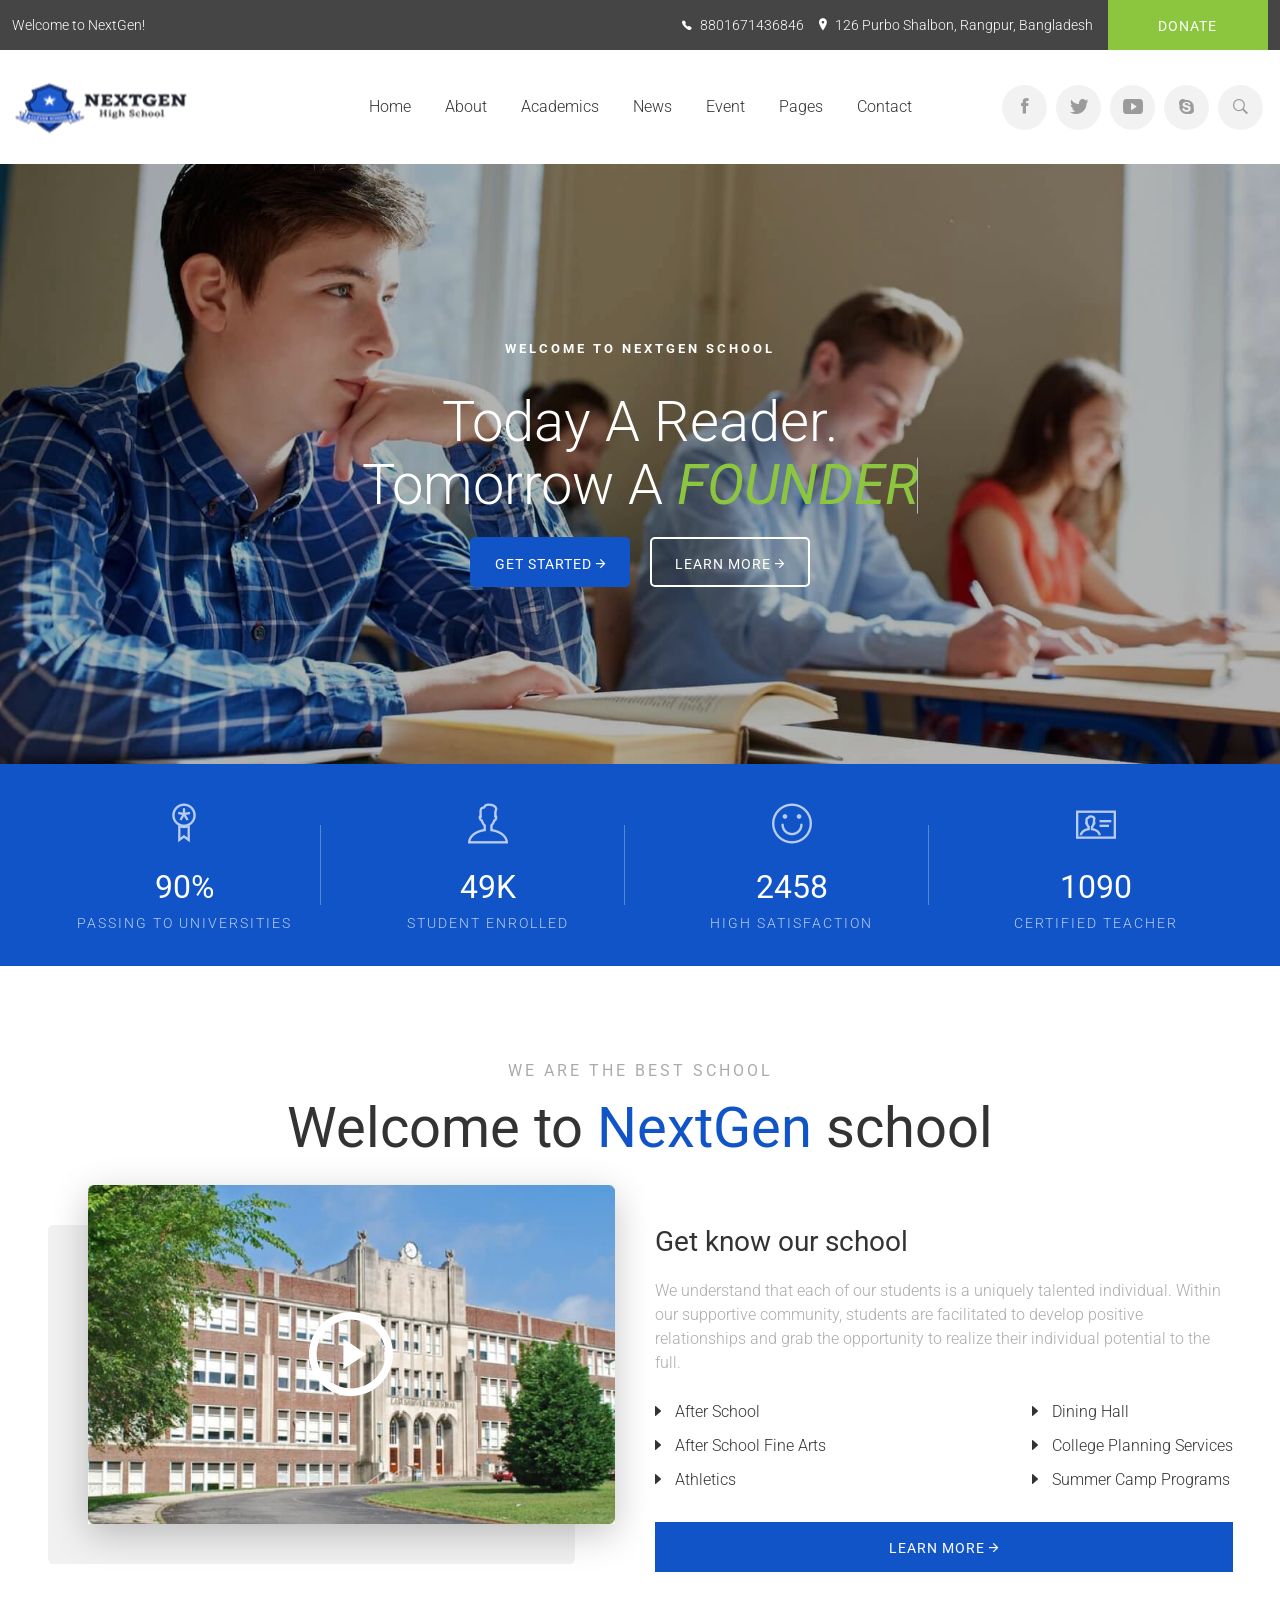
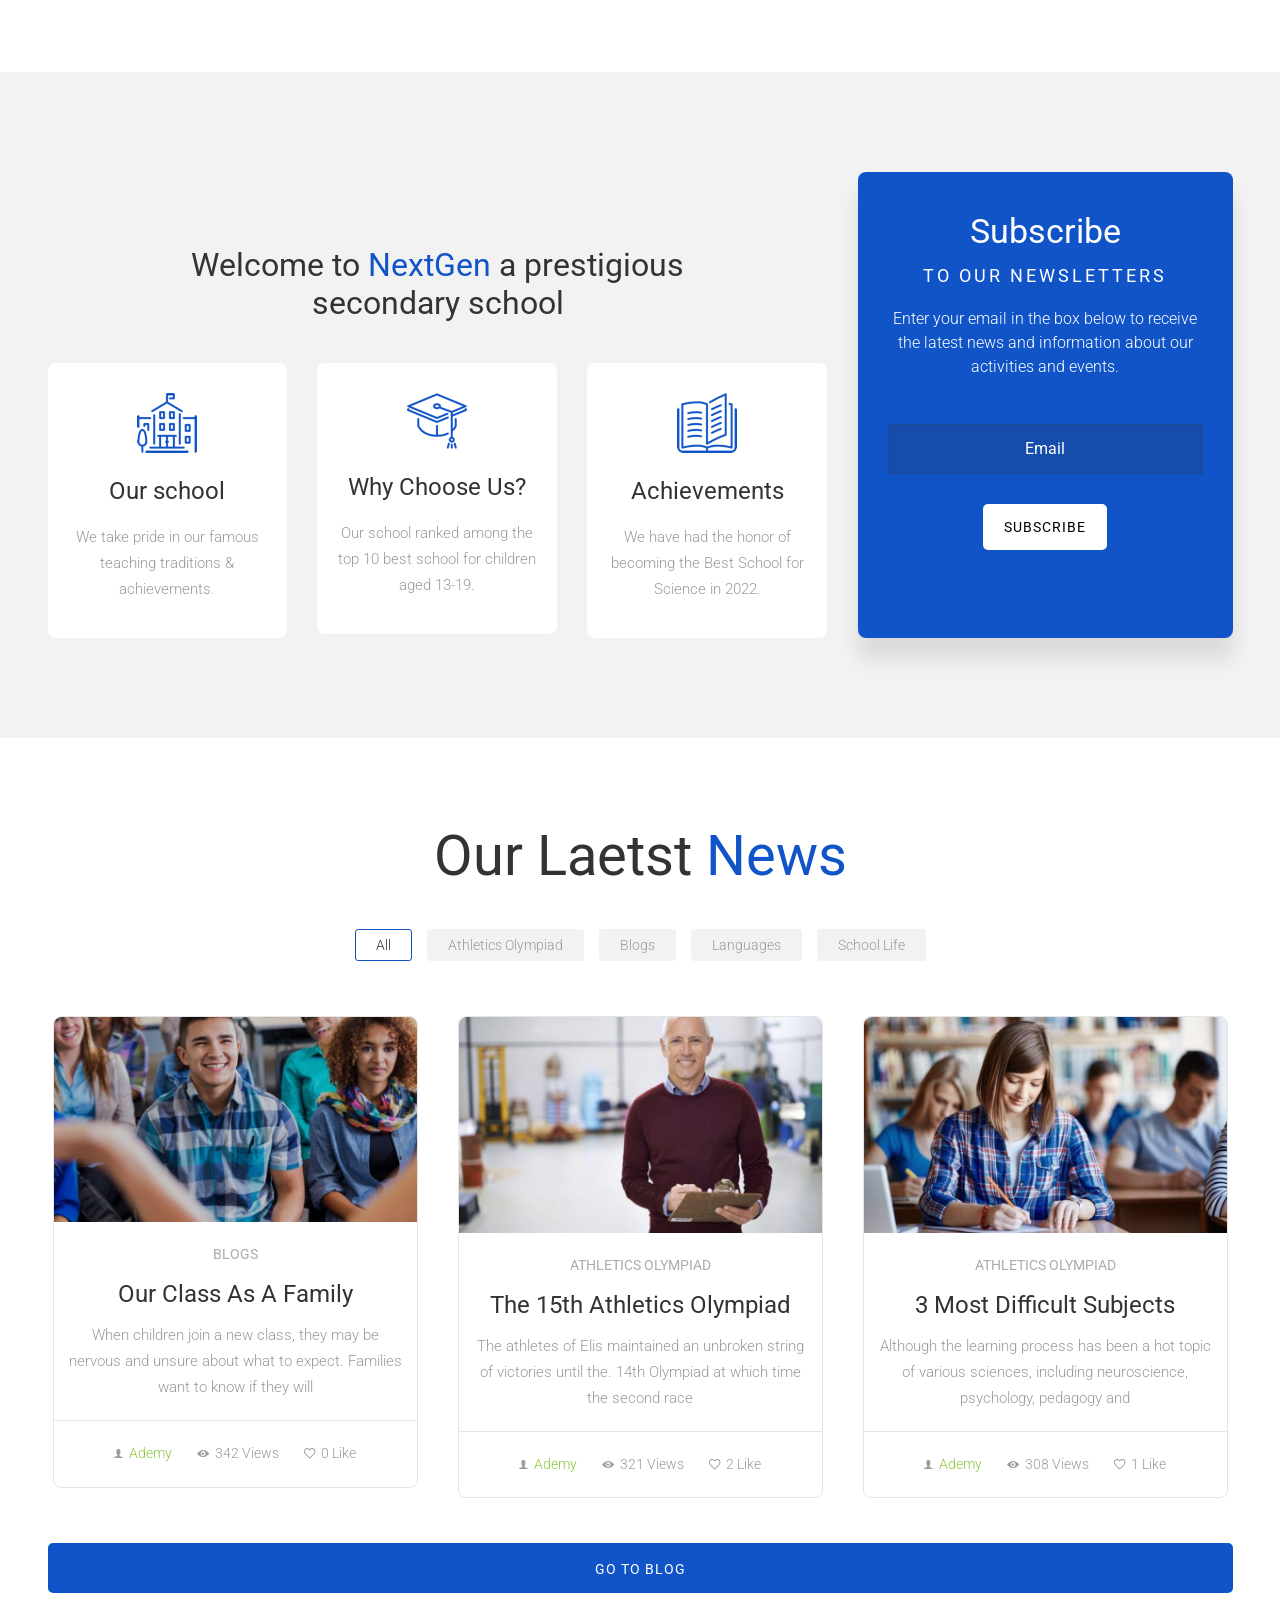
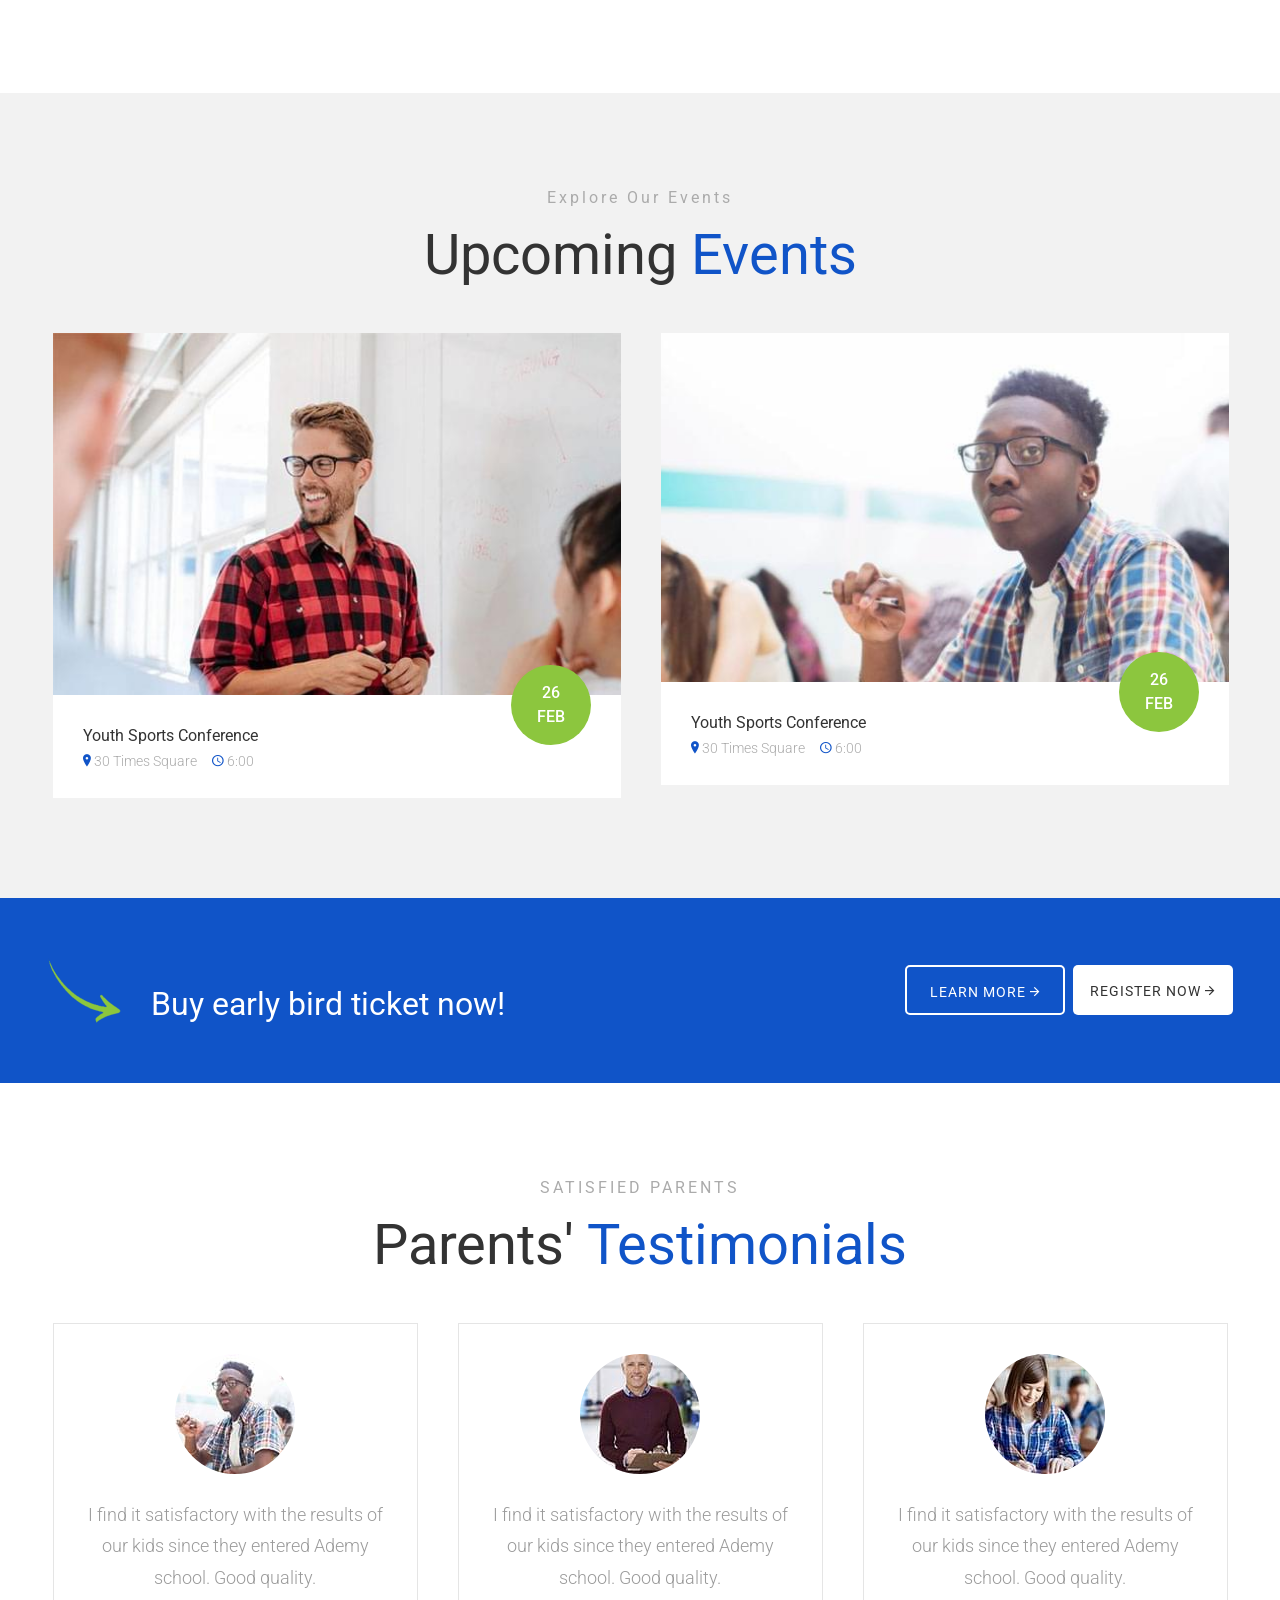
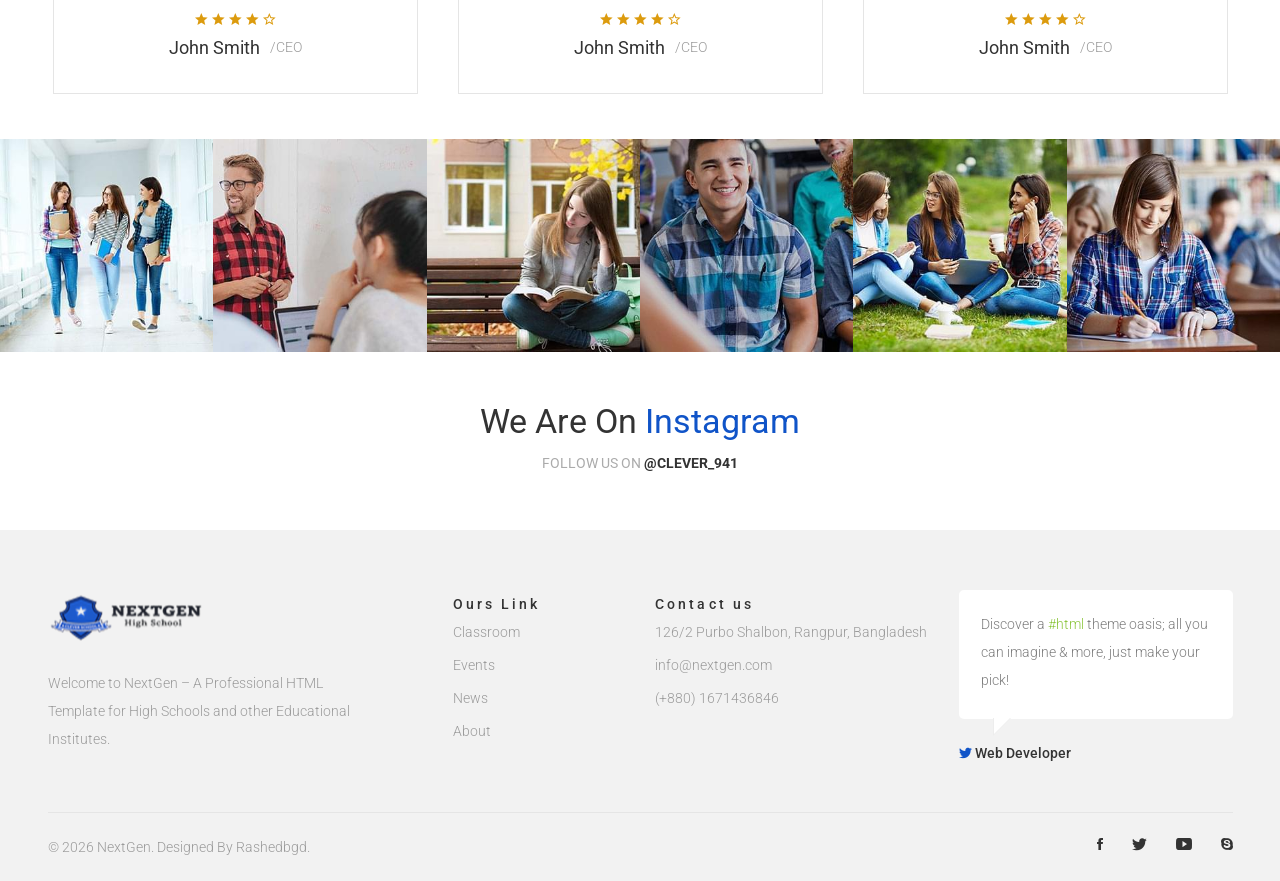
==== commit 5f838b4f: "Update index.html" ====
--- a/index.html
+++ b/index.html
@@ -721,9 +721,9 @@
                         <h1 class="heading cd-headline letters type mb-0">Today a reader.
                             <br> tomorrow a
                             <span class="cd-words-wrapper waiting">
-                            <b class="is-visible">founderl</b>
-                            <b>ceo</b>
-                            <b>leader</b>
+                            <b class="is-visible">founder</b>
+                            <b>CEO</b>
+                            <b>Leader</b>
                         </span>
                         </h1>
                         <div class="button-wrap position-center">
@@ -742,9 +742,9 @@
                         <h1 class="heading cd-headline letters type mb-0">Today a reader.
                             <br> tomorrow a
                             <span class="cd-words-wrapper waiting">
-                            <b class="is-visible">founderl</b>
-                            <b>ceo</b>
-                            <b>leader</b>
+                            <b class="is-visible">founder</b>
+                            <b>CEO</b>
+                            <b>Leader</b>
                         </span>
                         </h1>
                         <div class="button-wrap position-center">
@@ -819,7 +819,7 @@
             <div class="container">
                 <div class="section-title pb-5">
                     <h6 class="heading mb-0">We are the best school</h6>
-                    <h2 class="sub-heading mb-0">Welcome to <span>NextGenA</span> school</h2>
+                    <h2 class="sub-heading mb-0">Welcome to <span>NextGen</span> school</h2>
                 </div>
                 <div class="row">
                     <div class="col-lg-6">
@@ -3079,4 +3079,4 @@
 
 </body>
 
-</html>+</html>
--- a/assets/css/animated-headlines.css
+++ b/assets/css/animated-headlines.css
@@ -0,0 +1,1183 @@
+/* -------------------------------- 
+
+Primary style
+
+-------------------------------- */
+
+.cd-words-wrapper {
+  display: inline-block;
+  position: relative;
+  text-align: left;
+}
+.cd-words-wrapper b {
+  display: inline-block;
+  position: absolute;
+  white-space: nowrap;
+  left: 0;
+  top: 0;
+}
+.cd-words-wrapper b.is-visible {
+  position: relative;
+}
+.no-js .cd-words-wrapper b {
+  opacity: 0;
+}
+.no-js .cd-words-wrapper b.is-visible {
+  opacity: 1;
+}
+
+/* -------------------------------- 
+
+xrotate-1 
+
+-------------------------------- */
+.cd-headline.rotate-1 .cd-words-wrapper {
+  -webkit-perspective: 300px;
+  -moz-perspective: 300px;
+  perspective: 300px;
+}
+.cd-headline.rotate-1 b {
+  opacity: 0;
+  -webkit-transform-origin: 50% 100%;
+  -moz-transform-origin: 50% 100%;
+  -ms-transform-origin: 50% 100%;
+  -o-transform-origin: 50% 100%;
+  transform-origin: 50% 100%;
+  -webkit-transform: rotateX(180deg);
+  -moz-transform: rotateX(180deg);
+  -ms-transform: rotateX(180deg);
+  -o-transform: rotateX(180deg);
+  transform: rotateX(180deg);
+}
+.cd-headline.rotate-1 b.is-visible {
+  opacity: 1;
+  -webkit-transform: rotateX(0deg);
+  -moz-transform: rotateX(0deg);
+  -ms-transform: rotateX(0deg);
+  -o-transform: rotateX(0deg);
+  transform: rotateX(0deg);
+  -webkit-animation: cd-rotate-1-in 1.2s;
+  -moz-animation: cd-rotate-1-in 1.2s;
+  animation: cd-rotate-1-in 1.2s;
+}
+.cd-headline.rotate-1 b.is-hidden {
+  -webkit-transform: rotateX(180deg);
+  -moz-transform: rotateX(180deg);
+  -ms-transform: rotateX(180deg);
+  -o-transform: rotateX(180deg);
+  transform: rotateX(180deg);
+  -webkit-animation: cd-rotate-1-out 1.2s;
+  -moz-animation: cd-rotate-1-out 1.2s;
+  animation: cd-rotate-1-out 1.2s;
+}
+
+@-webkit-keyframes cd-rotate-1-in {
+  0% {
+    -webkit-transform: rotateX(180deg);
+    opacity: 0;
+  }
+  35% {
+    -webkit-transform: rotateX(120deg);
+    opacity: 0;
+  }
+  65% {
+    opacity: 0;
+  }
+  100% {
+    -webkit-transform: rotateX(360deg);
+    opacity: 1;
+  }
+}
+@-moz-keyframes cd-rotate-1-in {
+  0% {
+    -moz-transform: rotateX(180deg);
+    opacity: 0;
+  }
+  35% {
+    -moz-transform: rotateX(120deg);
+    opacity: 0;
+  }
+  65% {
+    opacity: 0;
+  }
+  100% {
+    -moz-transform: rotateX(360deg);
+    opacity: 1;
+  }
+}
+@keyframes cd-rotate-1-in {
+  0% {
+    -webkit-transform: rotateX(180deg);
+    -moz-transform: rotateX(180deg);
+    -ms-transform: rotateX(180deg);
+    -o-transform: rotateX(180deg);
+    transform: rotateX(180deg);
+    opacity: 0;
+  }
+  35% {
+    -webkit-transform: rotateX(120deg);
+    -moz-transform: rotateX(120deg);
+    -ms-transform: rotateX(120deg);
+    -o-transform: rotateX(120deg);
+    transform: rotateX(120deg);
+    opacity: 0;
+  }
+  65% {
+    opacity: 0;
+  }
+  100% {
+    -webkit-transform: rotateX(360deg);
+    -moz-transform: rotateX(360deg);
+    -ms-transform: rotateX(360deg);
+    -o-transform: rotateX(360deg);
+    transform: rotateX(360deg);
+    opacity: 1;
+  }
+}
+@-webkit-keyframes cd-rotate-1-out {
+  0% {
+    -webkit-transform: rotateX(0deg);
+    opacity: 1;
+  }
+  35% {
+    -webkit-transform: rotateX(-40deg);
+    opacity: 1;
+  }
+  65% {
+    opacity: 0;
+  }
+  100% {
+    -webkit-transform: rotateX(180deg);
+    opacity: 0;
+  }
+}
+@-moz-keyframes cd-rotate-1-out {
+  0% {
+    -moz-transform: rotateX(0deg);
+    opacity: 1;
+  }
+  35% {
+    -moz-transform: rotateX(-40deg);
+    opacity: 1;
+  }
+  65% {
+    opacity: 0;
+  }
+  100% {
+    -moz-transform: rotateX(180deg);
+    opacity: 0;
+  }
+}
+@keyframes cd-rotate-1-out {
+  0% {
+    -webkit-transform: rotateX(0deg);
+    -moz-transform: rotateX(0deg);
+    -ms-transform: rotateX(0deg);
+    -o-transform: rotateX(0deg);
+    transform: rotateX(0deg);
+    opacity: 1;
+  }
+  35% {
+    -webkit-transform: rotateX(-40deg);
+    -moz-transform: rotateX(-40deg);
+    -ms-transform: rotateX(-40deg);
+    -o-transform: rotateX(-40deg);
+    transform: rotateX(-40deg);
+    opacity: 1;
+  }
+  65% {
+    opacity: 0;
+  }
+  100% {
+    -webkit-transform: rotateX(180deg);
+    -moz-transform: rotateX(180deg);
+    -ms-transform: rotateX(180deg);
+    -o-transform: rotateX(180deg);
+    transform: rotateX(180deg);
+    opacity: 0;
+  }
+}
+/* -------------------------------- 
+
+xtype 
+
+-------------------------------- */
+.cd-headline.type .cd-words-wrapper {
+  vertical-align: top;
+  overflow: hidden;
+}
+.cd-headline.type .cd-words-wrapper::after {
+  /* vertical bar */
+  content: '';
+  position: absolute;
+  right: 0;
+  top: 50%;
+  bottom: auto;
+  -webkit-transform: translateY(-50%);
+  -moz-transform: translateY(-50%);
+  -ms-transform: translateY(-50%);
+  -o-transform: translateY(-50%);
+  transform: translateY(-50%);
+  height: 90%;
+  width: 1px;
+  background-color: #aebcb9;
+}
+.cd-headline.type .cd-words-wrapper.waiting::after {
+  -webkit-animation: cd-pulse 1s infinite;
+  -moz-animation: cd-pulse 1s infinite;
+  animation: cd-pulse 1s infinite;
+}
+.cd-headline.type .cd-words-wrapper.selected {
+  background-color: #aebcb9;
+}
+.cd-headline.type .cd-words-wrapper.selected::after {
+  visibility: hidden;
+}
+.cd-headline.type .cd-words-wrapper.selected b {
+  color: #0d0d0d;
+}
+.cd-headline.type b {
+  visibility: hidden;
+}
+.cd-headline.type b.is-visible {
+  visibility: visible;
+}
+.cd-headline.type i {
+  position: absolute;
+  visibility: hidden;
+}
+.cd-headline.type i.in {
+  position: relative;
+  visibility: visible;
+}
+
+@-webkit-keyframes cd-pulse {
+  0% {
+    -webkit-transform: translateY(-50%) scale(1);
+    opacity: 1;
+  }
+  40% {
+    -webkit-transform: translateY(-50%) scale(0.9);
+    opacity: 0;
+  }
+  100% {
+    -webkit-transform: translateY(-50%) scale(0);
+    opacity: 0;
+  }
+}
+@-moz-keyframes cd-pulse {
+  0% {
+    -moz-transform: translateY(-50%) scale(1);
+    opacity: 1;
+  }
+  40% {
+    -moz-transform: translateY(-50%) scale(0.9);
+    opacity: 0;
+  }
+  100% {
+    -moz-transform: translateY(-50%) scale(0);
+    opacity: 0;
+  }
+}
+@keyframes cd-pulse {
+  0% {
+    -webkit-transform: translateY(-50%) scale(1);
+    -moz-transform: translateY(-50%) scale(1);
+    -ms-transform: translateY(-50%) scale(1);
+    -o-transform: translateY(-50%) scale(1);
+    transform: translateY(-50%) scale(1);
+    opacity: 1;
+  }
+  40% {
+    -webkit-transform: translateY(-50%) scale(0.9);
+    -moz-transform: translateY(-50%) scale(0.9);
+    -ms-transform: translateY(-50%) scale(0.9);
+    -o-transform: translateY(-50%) scale(0.9);
+    transform: translateY(-50%) scale(0.9);
+    opacity: 0;
+  }
+  100% {
+    -webkit-transform: translateY(-50%) scale(0);
+    -moz-transform: translateY(-50%) scale(0);
+    -ms-transform: translateY(-50%) scale(0);
+    -o-transform: translateY(-50%) scale(0);
+    transform: translateY(-50%) scale(0);
+    opacity: 0;
+  }
+}
+/* -------------------------------- 
+
+xrotate-2 
+
+-------------------------------- */
+.cd-headline.rotate-2 .cd-words-wrapper {
+  -webkit-perspective: 300px;
+  -moz-perspective: 300px;
+  perspective: 300px;
+}
+.cd-headline.rotate-2 i, .cd-headline.rotate-2 em {
+  display: inline-block;
+  -webkit-backface-visibility: hidden;
+  backface-visibility: hidden;
+}
+.cd-headline.rotate-2 b {
+  opacity: 0;
+}
+.cd-headline.rotate-2 i {
+  -webkit-transform-style: preserve-3d;
+  -moz-transform-style: preserve-3d;
+  -ms-transform-style: preserve-3d;
+  -o-transform-style: preserve-3d;
+  transform-style: preserve-3d;
+  -webkit-transform: translateZ(-20px) rotateX(90deg);
+  -moz-transform: translateZ(-20px) rotateX(90deg);
+  -ms-transform: translateZ(-20px) rotateX(90deg);
+  -o-transform: translateZ(-20px) rotateX(90deg);
+  transform: translateZ(-20px) rotateX(90deg);
+  opacity: 0;
+}
+.is-visible .cd-headline.rotate-2 i {
+  opacity: 1;
+}
+.cd-headline.rotate-2 i.in {
+  -webkit-animation: cd-rotate-2-in 0.4s forwards;
+  -moz-animation: cd-rotate-2-in 0.4s forwards;
+  animation: cd-rotate-2-in 0.4s forwards;
+}
+.cd-headline.rotate-2 i.out {
+  -webkit-animation: cd-rotate-2-out 0.4s forwards;
+  -moz-animation: cd-rotate-2-out 0.4s forwards;
+  animation: cd-rotate-2-out 0.4s forwards;
+}
+.cd-headline.rotate-2 em {
+  -webkit-transform: translateZ(20px);
+  -moz-transform: translateZ(20px);
+  -ms-transform: translateZ(20px);
+  -o-transform: translateZ(20px);
+  transform: translateZ(20px);
+}
+
+.no-csstransitions .cd-headline.rotate-2 i {
+  -webkit-transform: rotateX(0deg);
+  -moz-transform: rotateX(0deg);
+  -ms-transform: rotateX(0deg);
+  -o-transform: rotateX(0deg);
+  transform: rotateX(0deg);
+  opacity: 0;
+}
+.no-csstransitions .cd-headline.rotate-2 i em {
+  -webkit-transform: scale(1);
+  -moz-transform: scale(1);
+  -ms-transform: scale(1);
+  -o-transform: scale(1);
+  transform: scale(1);
+}
+
+.no-csstransitions .cd-headline.rotate-2 .is-visible i {
+  opacity: 1;
+}
+
+@-webkit-keyframes cd-rotate-2-in {
+  0% {
+    opacity: 0;
+    -webkit-transform: translateZ(-20px) rotateX(90deg);
+  }
+  60% {
+    opacity: 1;
+    -webkit-transform: translateZ(-20px) rotateX(-10deg);
+  }
+  100% {
+    opacity: 1;
+    -webkit-transform: translateZ(-20px) rotateX(0deg);
+  }
+}
+@-moz-keyframes cd-rotate-2-in {
+  0% {
+    opacity: 0;
+    -moz-transform: translateZ(-20px) rotateX(90deg);
+  }
+  60% {
+    opacity: 1;
+    -moz-transform: translateZ(-20px) rotateX(-10deg);
+  }
+  100% {
+    opacity: 1;
+    -moz-transform: translateZ(-20px) rotateX(0deg);
+  }
+}
+@keyframes cd-rotate-2-in {
+  0% {
+    opacity: 0;
+    -webkit-transform: translateZ(-20px) rotateX(90deg);
+    -moz-transform: translateZ(-20px) rotateX(90deg);
+    -ms-transform: translateZ(-20px) rotateX(90deg);
+    -o-transform: translateZ(-20px) rotateX(90deg);
+    transform: translateZ(-20px) rotateX(90deg);
+  }
+  60% {
+    opacity: 1;
+    -webkit-transform: translateZ(-20px) rotateX(-10deg);
+    -moz-transform: translateZ(-20px) rotateX(-10deg);
+    -ms-transform: translateZ(-20px) rotateX(-10deg);
+    -o-transform: translateZ(-20px) rotateX(-10deg);
+    transform: translateZ(-20px) rotateX(-10deg);
+  }
+  100% {
+    opacity: 1;
+    -webkit-transform: translateZ(-20px) rotateX(0deg);
+    -moz-transform: translateZ(-20px) rotateX(0deg);
+    -ms-transform: translateZ(-20px) rotateX(0deg);
+    -o-transform: translateZ(-20px) rotateX(0deg);
+    transform: translateZ(-20px) rotateX(0deg);
+  }
+}
+@-webkit-keyframes cd-rotate-2-out {
+  0% {
+    opacity: 1;
+    -webkit-transform: translateZ(-20px) rotateX(0);
+  }
+  60% {
+    opacity: 0;
+    -webkit-transform: translateZ(-20px) rotateX(-100deg);
+  }
+  100% {
+    opacity: 0;
+    -webkit-transform: translateZ(-20px) rotateX(-90deg);
+  }
+}
+@-moz-keyframes cd-rotate-2-out {
+  0% {
+    opacity: 1;
+    -moz-transform: translateZ(-20px) rotateX(0);
+  }
+  60% {
+    opacity: 0;
+    -moz-transform: translateZ(-20px) rotateX(-100deg);
+  }
+  100% {
+    opacity: 0;
+    -moz-transform: translateZ(-20px) rotateX(-90deg);
+  }
+}
+@keyframes cd-rotate-2-out {
+  0% {
+    opacity: 1;
+    -webkit-transform: translateZ(-20px) rotateX(0);
+    -moz-transform: translateZ(-20px) rotateX(0);
+    -ms-transform: translateZ(-20px) rotateX(0);
+    -o-transform: translateZ(-20px) rotateX(0);
+    transform: translateZ(-20px) rotateX(0);
+  }
+  60% {
+    opacity: 0;
+    -webkit-transform: translateZ(-20px) rotateX(-100deg);
+    -moz-transform: translateZ(-20px) rotateX(-100deg);
+    -ms-transform: translateZ(-20px) rotateX(-100deg);
+    -o-transform: translateZ(-20px) rotateX(-100deg);
+    transform: translateZ(-20px) rotateX(-100deg);
+  }
+  100% {
+    opacity: 0;
+    -webkit-transform: translateZ(-20px) rotateX(-90deg);
+    -moz-transform: translateZ(-20px) rotateX(-90deg);
+    -ms-transform: translateZ(-20px) rotateX(-90deg);
+    -o-transform: translateZ(-20px) rotateX(-90deg);
+    transform: translateZ(-20px) rotateX(-90deg);
+  }
+}
+/* -------------------------------- 
+
+xloading-bar 
+
+-------------------------------- */
+.cd-headline.loading-bar span {
+  display: inline-block;
+  padding: .2em 0;
+}
+.cd-headline.loading-bar .cd-words-wrapper {
+  overflow: hidden;
+  vertical-align: top;
+}
+.cd-headline.loading-bar .cd-words-wrapper::after {
+  /* loading bar */
+  content: '';
+  position: absolute;
+  left: 0;
+  bottom: 0;
+  height: 3px;
+  width: 0;
+  background: #0096a7;
+  z-index: 2;
+  -webkit-transition: width 0.3s -0.1s;
+  -moz-transition: width 0.3s -0.1s;
+  transition: width 0.3s -0.1s;
+}
+.cd-headline.loading-bar .cd-words-wrapper.is-loading::after {
+  width: 100%;
+  -webkit-transition: width 3s;
+  -moz-transition: width 3s;
+  transition: width 3s;
+}
+.cd-headline.loading-bar b {
+  top: .2em;
+  opacity: 0;
+  -webkit-transition: opacity 0.3s;
+  -moz-transition: opacity 0.3s;
+  transition: opacity 0.3s;
+}
+.cd-headline.loading-bar b.is-visible {
+  opacity: 1;
+  top: 0;
+}
+
+/* -------------------------------- 
+
+xslide 
+
+-------------------------------- */
+.cd-headline.slide span {
+  display: inline-block;
+  padding: .2em 0;
+}
+.cd-headline.slide .cd-words-wrapper {
+  overflow: hidden;
+  vertical-align: top;
+}
+.cd-headline.slide b {
+  opacity: 0;
+  top: .2em;
+}
+.cd-headline.slide b.is-visible {
+  top: 0;
+  opacity: 1;
+  -webkit-animation: slide-in 0.6s;
+  -moz-animation: slide-in 0.6s;
+  animation: slide-in 0.6s;
+}
+.cd-headline.slide b.is-hidden {
+  -webkit-animation: slide-out 0.6s;
+  -moz-animation: slide-out 0.6s;
+  animation: slide-out 0.6s;
+}
+
+@-webkit-keyframes slide-in {
+  0% {
+    opacity: 0;
+    -webkit-transform: translateY(-100%);
+  }
+  60% {
+    opacity: 1;
+    -webkit-transform: translateY(20%);
+  }
+  100% {
+    opacity: 1;
+    -webkit-transform: translateY(0);
+  }
+}
+@-moz-keyframes slide-in {
+  0% {
+    opacity: 0;
+    -moz-transform: translateY(-100%);
+  }
+  60% {
+    opacity: 1;
+    -moz-transform: translateY(20%);
+  }
+  100% {
+    opacity: 1;
+    -moz-transform: translateY(0);
+  }
+}
+@keyframes slide-in {
+  0% {
+    opacity: 0;
+    -webkit-transform: translateY(-100%);
+    -moz-transform: translateY(-100%);
+    -ms-transform: translateY(-100%);
+    -o-transform: translateY(-100%);
+    transform: translateY(-100%);
+  }
+  60% {
+    opacity: 1;
+    -webkit-transform: translateY(20%);
+    -moz-transform: translateY(20%);
+    -ms-transform: translateY(20%);
+    -o-transform: translateY(20%);
+    transform: translateY(20%);
+  }
+  100% {
+    opacity: 1;
+    -webkit-transform: translateY(0);
+    -moz-transform: translateY(0);
+    -ms-transform: translateY(0);
+    -o-transform: translateY(0);
+    transform: translateY(0);
+  }
+}
+@-webkit-keyframes slide-out {
+  0% {
+    opacity: 1;
+    -webkit-transform: translateY(0);
+  }
+  60% {
+    opacity: 0;
+    -webkit-transform: translateY(120%);
+  }
+  100% {
+    opacity: 0;
+    -webkit-transform: translateY(100%);
+  }
+}
+@-moz-keyframes slide-out {
+  0% {
+    opacity: 1;
+    -moz-transform: translateY(0);
+  }
+  60% {
+    opacity: 0;
+    -moz-transform: translateY(120%);
+  }
+  100% {
+    opacity: 0;
+    -moz-transform: translateY(100%);
+  }
+}
+@keyframes slide-out {
+  0% {
+    opacity: 1;
+    -webkit-transform: translateY(0);
+    -moz-transform: translateY(0);
+    -ms-transform: translateY(0);
+    -o-transform: translateY(0);
+    transform: translateY(0);
+  }
+  60% {
+    opacity: 0;
+    -webkit-transform: translateY(120%);
+    -moz-transform: translateY(120%);
+    -ms-transform: translateY(120%);
+    -o-transform: translateY(120%);
+    transform: translateY(120%);
+  }
+  100% {
+    opacity: 0;
+    -webkit-transform: translateY(100%);
+    -moz-transform: translateY(100%);
+    -ms-transform: translateY(100%);
+    -o-transform: translateY(100%);
+    transform: translateY(100%);
+  }
+}
+/* -------------------------------- 
+
+xclip 
+
+-------------------------------- */
+.cd-headline.clip span {
+  display: inline-block;
+  padding: .2em 0;
+}
+.cd-headline.clip .cd-words-wrapper {
+  overflow: hidden;
+  vertical-align: top;
+}
+.cd-headline.clip .cd-words-wrapper::after {
+  /* line */
+  content: '';
+  position: absolute;
+  top: 0;
+  right: 0;
+  width: 2px;
+  height: 100%;
+  background-color: #aebcb9;
+}
+.cd-headline.clip b {
+  opacity: 0;
+}
+.cd-headline.clip b.is-visible {
+  opacity: 1;
+}
+
+/* -------------------------------- 
+
+xzoom 
+
+-------------------------------- */
+.cd-headline.zoom .cd-words-wrapper {
+  -webkit-perspective: 300px;
+  -moz-perspective: 300px;
+  perspective: 300px;
+}
+.cd-headline.zoom b {
+  opacity: 0;
+}
+.cd-headline.zoom b.is-visible {
+  opacity: 1;
+  -webkit-animation: zoom-in 0.8s;
+  -moz-animation: zoom-in 0.8s;
+  animation: zoom-in 0.8s;
+}
+.cd-headline.zoom b.is-hidden {
+  -webkit-animation: zoom-out 0.8s;
+  -moz-animation: zoom-out 0.8s;
+  animation: zoom-out 0.8s;
+}
+
+@-webkit-keyframes zoom-in {
+  0% {
+    opacity: 0;
+    -webkit-transform: translateZ(100px);
+  }
+  100% {
+    opacity: 1;
+    -webkit-transform: translateZ(0);
+  }
+}
+@-moz-keyframes zoom-in {
+  0% {
+    opacity: 0;
+    -moz-transform: translateZ(100px);
+  }
+  100% {
+    opacity: 1;
+    -moz-transform: translateZ(0);
+  }
+}
+@keyframes zoom-in {
+  0% {
+    opacity: 0;
+    -webkit-transform: translateZ(100px);
+    -moz-transform: translateZ(100px);
+    -ms-transform: translateZ(100px);
+    -o-transform: translateZ(100px);
+    transform: translateZ(100px);
+  }
+  100% {
+    opacity: 1;
+    -webkit-transform: translateZ(0);
+    -moz-transform: translateZ(0);
+    -ms-transform: translateZ(0);
+    -o-transform: translateZ(0);
+    transform: translateZ(0);
+  }
+}
+@-webkit-keyframes zoom-out {
+  0% {
+    opacity: 1;
+    -webkit-transform: translateZ(0);
+  }
+  100% {
+    opacity: 0;
+    -webkit-transform: translateZ(-100px);
+  }
+}
+@-moz-keyframes zoom-out {
+  0% {
+    opacity: 1;
+    -moz-transform: translateZ(0);
+  }
+  100% {
+    opacity: 0;
+    -moz-transform: translateZ(-100px);
+  }
+}
+@keyframes zoom-out {
+  0% {
+    opacity: 1;
+    -webkit-transform: translateZ(0);
+    -moz-transform: translateZ(0);
+    -ms-transform: translateZ(0);
+    -o-transform: translateZ(0);
+    transform: translateZ(0);
+  }
+  100% {
+    opacity: 0;
+    -webkit-transform: translateZ(-100px);
+    -moz-transform: translateZ(-100px);
+    -ms-transform: translateZ(-100px);
+    -o-transform: translateZ(-100px);
+    transform: translateZ(-100px);
+  }
+}
+/* -------------------------------- 
+
+xrotate-3 
+
+-------------------------------- */
+.cd-headline.rotate-3 .cd-words-wrapper {
+  -webkit-perspective: 300px;
+  -moz-perspective: 300px;
+  perspective: 300px;
+}
+.cd-headline.rotate-3 b {
+  opacity: 0;
+}
+.cd-headline.rotate-3 i {
+  display: inline-block;
+  -webkit-transform: rotateY(180deg);
+  -moz-transform: rotateY(180deg);
+  -ms-transform: rotateY(180deg);
+  -o-transform: rotateY(180deg);
+  transform: rotateY(180deg);
+  -webkit-backface-visibility: hidden;
+  backface-visibility: hidden;
+}
+.is-visible .cd-headline.rotate-3 i {
+  -webkit-transform: rotateY(0deg);
+  -moz-transform: rotateY(0deg);
+  -ms-transform: rotateY(0deg);
+  -o-transform: rotateY(0deg);
+  transform: rotateY(0deg);
+}
+.cd-headline.rotate-3 i.in {
+  -webkit-animation: cd-rotate-3-in 0.6s forwards;
+  -moz-animation: cd-rotate-3-in 0.6s forwards;
+  animation: cd-rotate-3-in 0.6s forwards;
+}
+.cd-headline.rotate-3 i.out {
+  -webkit-animation: cd-rotate-3-out 0.6s forwards;
+  -moz-animation: cd-rotate-3-out 0.6s forwards;
+  animation: cd-rotate-3-out 0.6s forwards;
+}
+
+.no-csstransitions .cd-headline.rotate-3 i {
+  -webkit-transform: rotateY(0deg);
+  -moz-transform: rotateY(0deg);
+  -ms-transform: rotateY(0deg);
+  -o-transform: rotateY(0deg);
+  transform: rotateY(0deg);
+  opacity: 0;
+}
+
+.no-csstransitions .cd-headline.rotate-3 .is-visible i {
+  opacity: 1;
+}
+
+@-webkit-keyframes cd-rotate-3-in {
+  0% {
+    -webkit-transform: rotateY(180deg);
+  }
+  100% {
+    -webkit-transform: rotateY(0deg);
+  }
+}
+@-moz-keyframes cd-rotate-3-in {
+  0% {
+    -moz-transform: rotateY(180deg);
+  }
+  100% {
+    -moz-transform: rotateY(0deg);
+  }
+}
+@keyframes cd-rotate-3-in {
+  0% {
+    -webkit-transform: rotateY(180deg);
+    -moz-transform: rotateY(180deg);
+    -ms-transform: rotateY(180deg);
+    -o-transform: rotateY(180deg);
+    transform: rotateY(180deg);
+  }
+  100% {
+    -webkit-transform: rotateY(0deg);
+    -moz-transform: rotateY(0deg);
+    -ms-transform: rotateY(0deg);
+    -o-transform: rotateY(0deg);
+    transform: rotateY(0deg);
+  }
+}
+@-webkit-keyframes cd-rotate-3-out {
+  0% {
+    -webkit-transform: rotateY(0);
+  }
+  100% {
+    -webkit-transform: rotateY(-180deg);
+  }
+}
+@-moz-keyframes cd-rotate-3-out {
+  0% {
+    -moz-transform: rotateY(0);
+  }
+  100% {
+    -moz-transform: rotateY(-180deg);
+  }
+}
+@keyframes cd-rotate-3-out {
+  0% {
+    -webkit-transform: rotateY(0);
+    -moz-transform: rotateY(0);
+    -ms-transform: rotateY(0);
+    -o-transform: rotateY(0);
+    transform: rotateY(0);
+  }
+  100% {
+    -webkit-transform: rotateY(-180deg);
+    -moz-transform: rotateY(-180deg);
+    -ms-transform: rotateY(-180deg);
+    -o-transform: rotateY(-180deg);
+    transform: rotateY(-180deg);
+  }
+}
+/* -------------------------------- 
+
+xscale 
+
+-------------------------------- */
+.cd-headline.scale b {
+  opacity: 0;
+}
+.cd-headline.scale i {
+  display: inline-block;
+  opacity: 0;
+  -webkit-transform: scale(0);
+  -moz-transform: scale(0);
+  -ms-transform: scale(0);
+  -o-transform: scale(0);
+  transform: scale(0);
+}
+.is-visible .cd-headline.scale i {
+  opacity: 1;
+}
+.cd-headline.scale i.in {
+  -webkit-animation: scale-up 0.6s forwards;
+  -moz-animation: scale-up 0.6s forwards;
+  animation: scale-up 0.6s forwards;
+}
+.cd-headline.scale i.out {
+  -webkit-animation: scale-down 0.6s forwards;
+  -moz-animation: scale-down 0.6s forwards;
+  animation: scale-down 0.6s forwards;
+}
+
+.no-csstransitions .cd-headline.scale i {
+  -webkit-transform: scale(1);
+  -moz-transform: scale(1);
+  -ms-transform: scale(1);
+  -o-transform: scale(1);
+  transform: scale(1);
+  opacity: 0;
+}
+
+.no-csstransitions .cd-headline.scale .is-visible i {
+  opacity: 1;
+}
+
+@-webkit-keyframes scale-up {
+  0% {
+    -webkit-transform: scale(0);
+    opacity: 0;
+  }
+  60% {
+    -webkit-transform: scale(1.2);
+    opacity: 1;
+  }
+  100% {
+    -webkit-transform: scale(1);
+    opacity: 1;
+  }
+}
+@-moz-keyframes scale-up {
+  0% {
+    -moz-transform: scale(0);
+    opacity: 0;
+  }
+  60% {
+    -moz-transform: scale(1.2);
+    opacity: 1;
+  }
+  100% {
+    -moz-transform: scale(1);
+    opacity: 1;
+  }
+}
+@keyframes scale-up {
+  0% {
+    -webkit-transform: scale(0);
+    -moz-transform: scale(0);
+    -ms-transform: scale(0);
+    -o-transform: scale(0);
+    transform: scale(0);
+    opacity: 0;
+  }
+  60% {
+    -webkit-transform: scale(1.2);
+    -moz-transform: scale(1.2);
+    -ms-transform: scale(1.2);
+    -o-transform: scale(1.2);
+    transform: scale(1.2);
+    opacity: 1;
+  }
+  100% {
+    -webkit-transform: scale(1);
+    -moz-transform: scale(1);
+    -ms-transform: scale(1);
+    -o-transform: scale(1);
+    transform: scale(1);
+    opacity: 1;
+  }
+}
+@-webkit-keyframes scale-down {
+  0% {
+    -webkit-transform: scale(1);
+    opacity: 1;
+  }
+  60% {
+    -webkit-transform: scale(0);
+    opacity: 0;
+  }
+}
+@-moz-keyframes scale-down {
+  0% {
+    -moz-transform: scale(1);
+    opacity: 1;
+  }
+  60% {
+    -moz-transform: scale(0);
+    opacity: 0;
+  }
+}
+@keyframes scale-down {
+  0% {
+    -webkit-transform: scale(1);
+    -moz-transform: scale(1);
+    -ms-transform: scale(1);
+    -o-transform: scale(1);
+    transform: scale(1);
+    opacity: 1;
+  }
+  60% {
+    -webkit-transform: scale(0);
+    -moz-transform: scale(0);
+    -ms-transform: scale(0);
+    -o-transform: scale(0);
+    transform: scale(0);
+    opacity: 0;
+  }
+}
+/* -------------------------------- 
+
+xpush 
+
+-------------------------------- */
+.cd-headline.push b {
+  opacity: 0;
+}
+.cd-headline.push b.is-visible {
+  opacity: 1;
+  -webkit-animation: push-in 0.6s;
+  -moz-animation: push-in 0.6s;
+  animation: push-in 0.6s;
+}
+.cd-headline.push b.is-hidden {
+  -webkit-animation: push-out 0.6s;
+  -moz-animation: push-out 0.6s;
+  animation: push-out 0.6s;
+}
+
+@-webkit-keyframes push-in {
+  0% {
+    opacity: 0;
+    -webkit-transform: translateX(-100%);
+  }
+  60% {
+    opacity: 1;
+    -webkit-transform: translateX(10%);
+  }
+  100% {
+    opacity: 1;
+    -webkit-transform: translateX(0);
+  }
+}
+@-moz-keyframes push-in {
+  0% {
+    opacity: 0;
+    -moz-transform: translateX(-100%);
+  }
+  60% {
+    opacity: 1;
+    -moz-transform: translateX(10%);
+  }
+  100% {
+    opacity: 1;
+    -moz-transform: translateX(0);
+  }
+}
+@keyframes push-in {
+  0% {
+    opacity: 0;
+    -webkit-transform: translateX(-100%);
+    -moz-transform: translateX(-100%);
+    -ms-transform: translateX(-100%);
+    -o-transform: translateX(-100%);
+    transform: translateX(-100%);
+  }
+  60% {
+    opacity: 1;
+    -webkit-transform: translateX(10%);
+    -moz-transform: translateX(10%);
+    -ms-transform: translateX(10%);
+    -o-transform: translateX(10%);
+    transform: translateX(10%);
+  }
+  100% {
+    opacity: 1;
+    -webkit-transform: translateX(0);
+    -moz-transform: translateX(0);
+    -ms-transform: translateX(0);
+    -o-transform: translateX(0);
+    transform: translateX(0);
+  }
+}
+@-webkit-keyframes push-out {
+  0% {
+    opacity: 1;
+    -webkit-transform: translateX(0);
+  }
+  60% {
+    opacity: 0;
+    -webkit-transform: translateX(110%);
+  }
+  100% {
+    opacity: 0;
+    -webkit-transform: translateX(100%);
+  }
+}
+@-moz-keyframes push-out {
+  0% {
+    opacity: 1;
+    -moz-transform: translateX(0);
+  }
+  60% {
+    opacity: 0;
+    -moz-transform: translateX(110%);
+  }
+  100% {
+    opacity: 0;
+    -moz-transform: translateX(100%);
+  }
+}
+@keyframes push-out {
+  0% {
+    opacity: 1;
+    -webkit-transform: translateX(0);
+    -moz-transform: translateX(0);
+    -ms-transform: translateX(0);
+    -o-transform: translateX(0);
+    transform: translateX(0);
+  }
+  60% {
+    opacity: 0;
+    -webkit-transform: translateX(110%);
+    -moz-transform: translateX(110%);
+    -ms-transform: translateX(110%);
+    -o-transform: translateX(110%);
+    transform: translateX(110%);
+  }
+  100% {
+    opacity: 0;
+    -webkit-transform: translateX(100%);
+    -moz-transform: translateX(100%);
+    -ms-transform: translateX(100%);
+    -o-transform: translateX(100%);
+    transform: translateX(100%);
+  }
+}
--- a/assets/css/style.css
+++ b/assets/css/style.css
@@ -0,0 +1,5032 @@
+/******************************
+
+INDEX:
+
+    00 - Base - Typography
+    01 - Base - Variables
+    02 - Base - Mixins
+
+    03 - Utilities - Helper
+    04 - Utilities - Color
+
+    10 - Components - Navigation
+    11 - Components - Slider
+    12 - Components - Button
+    13 - Components - Banner
+    14 - Components - Latest News
+    15 - Components - Brand
+    16 - Components - Form
+    17 - Components - Social Link
+    18 - Components - Animation
+    19 - Components - Breadcrumb
+    20 - Components - Newsletter
+    21 - Components - Counter
+    22 - Components - Introduction
+    23 - Components - Event
+    24 - Components - Ticket
+    25 - Components - Testimonial
+    26 - Components - Instagram
+    27 - Components - Services
+    28 - Components - Sidebar
+
+    30 - Section - Header
+    31 - Section - Footer
+
+    32 - Pages - About Us
+    33 - Pages - Academics
+    34 - Pages - Pricing Plans
+    35 - Pages - Our Classes
+    36 - Pages - News
+    37 - Pages - Faculty and Staff
+    38 - Pages - Coming Soon
+    39 - Pages - Error 404
+    40 - Pages - Contact
+
+******************************/
+/*
+
+    Primary Color:     #1054c8;
+    Text Color:        #333333;
+    Border Color:      #e5e5e5;
+
+
+    Font Family List:-
+
+    font-family: 'Roboto', sans-serif;
+
+*/
+@import url("https://fonts.googleapis.com/css2?family=Roboto:ital,wght@0,300;0,400;0,500;0,700;0,900;1,300;1,400;1,500;1,700;1,900&amp;display=swap");
+/*----------------------------------------*/
+/*  00 - Base - Typography
+/*----------------------------------------*/
+body {
+  font-family: "Roboto", sans-serif;
+  font-size: 16px;
+  line-height: 24px;
+  font-weight: 300;
+  color: #333333;
+}
+
+h1,
+h2,
+h3,
+h4,
+h5,
+h6 {
+  color: #333333;
+  font-weight: 400;
+}
+
+ul {
+  margin: 0;
+  padding: 0;
+  list-style: none;
+}
+
+img {
+  max-width: 100%;
+}
+
+.img-full {
+  width: 100%;
+  height: 100%;
+  overflow: hidden;
+  display: block;
+}
+
+a {
+  color: #333333;
+  font-size: 16px;
+  text-transform: capitalize;
+}
+a:hover {
+  color: #1054c8;
+}
+
+a,
+a:hover,
+a:focus,
+a:active,
+button,
+button:focus,
+.btn,
+.btn:focus,
+input,
+input:focus,
+select,
+textarea,
+.slick-slide {
+  text-decoration: none;
+  outline: 0;
+}
+
+input[type=number]::-webkit-inner-spin-button,
+input[type=number]::-webkit-outer-spin-button {
+  -webkit-appearance: none;
+  margin: 0;
+}
+
+input[type=number] {
+  -moz-appearance: textfield;
+}
+
+input.input-field {
+  border: 1px solid #e5e5e5;
+}
+
+textarea.textarea-field {
+  border: 1px solid #e5e5e5;
+}
+
+button,
+.btn {
+  cursor: pointer;
+  border: 0;
+  padding: 0;
+  background: transparent;
+}
+
+.overflow-hidden {
+  overflow: hidden;
+}
+
+/*
+ * Remove the gap between audio, canvas, iframes,
+ * images, videos and the bottom of their containers:
+ * https://github.com/h5bp/html5-boilerplate/issues/440
+ */
+audio,
+canvas,
+iframe,
+img,
+svg,
+video {
+  vertical-align: middle;
+}
+
+/*
+  * Remove default fieldset styles.
+*/
+fieldset {
+  border: 0;
+  margin: 0;
+  padding: 0;
+}
+
+/*
+* Allow only vertical resizing of textareas.
+*/
+textarea {
+  resize: vertical;
+}
+
+/*----------------------------------------*/
+/*  03 - Utilities - Helper
+/*----------------------------------------*/
+/* ---Scroll Behavior--- */
+html {
+  scroll-behavior: smooth;
+}
+
+/* ---Custom Container--- */
+@media (min-width: 1200px) {
+  .container {
+    max-width: 1200px;
+  }
+}
+@media (min-width: 992px) {
+  .container {
+    --bs-gutter-x: 15px;
+  }
+}
+@media (min-width: 992px) {
+  .container .row:not([class*=g-0]) {
+    --bs-gutter-x: 30px;
+  }
+}
+
+/* ---Box Layout--- */
+.box-layout {
+  width: calc(100% - 60px);
+  margin-left: auto;
+  margin-right: auto;
+}
+@media (min-width: 1200px) {
+  .box-layout {
+    width: calc(100% - 120px);
+  }
+}
+@media only screen and (min-width: 1200px) and (max-width: 1500px) {
+  .box-layout .main-nav ul li:not(:last-child) {
+    padding-right: 20px !important;
+  }
+}
+.box-layout .header-sticky .container-fluid {
+  width: calc(100% - 60px);
+  margin-left: auto;
+  margin-right: auto;
+}
+@media (min-width: 1200px) {
+  .box-layout .header-sticky .container-fluid {
+    width: calc(100% - 120px);
+  }
+}
+
+/* ---Base Transition--- */
+.faculty-and-staff_area .tab-section_area .faculty-tab ul.faculty-menu li a span:before, .feedback-area .feedback-title .add-rating > ul > li i:before, .feedback-area .feedback-title > h3.heading > span, .review-area .review-title > h3.heading > span, .single-inner_item, .main-header .main-nav > ul > li > ul.ademy-dropdown > li.submenu-holder > ul.ademy-submenu, .main-header .main-nav > ul > li > ul.ademy-dropdown > li, .main-header .main-nav > ul > li > ul.ademy-dropdown, .sidebar-area .widgets-area.categories-area .inner-area .widgets-item .list-item_wrap > li > ul.list-item > li > a, .sidebar-area .search-box input.search-box_input, .instagram-area .instagram-title > h2.heading > span, .instagram-area .instagram-item .instagram-img .add-action, .instagram-area .instagram-item:before, .testimonial-slider .slide-item .single-item, .event-form_area .event-form_wrap form.event-form input.input-field, .event-slider .slide-item .single-item .single-img .inner-content p.short-desc, .event-slider .slide-item .single-item .single-img .inner-content .event-zone, .event-slider .slide-item .single-item, .introduction-area-2 .intro-item, .newsletter-form_wrap .subscribe-form .newsletter-btn, .latest-news_slider .slide-item .single-item .single-img .inner-btn, .latest-news_slider .slide-item .single-item, .ademy-btn, .offcanvas-menu_wrapper .offcanvas-menu-inner .offcanvas-inner_nav ul li > a > i, .offcanvas-menu_wrapper .offcanvas-menu-inner .offcanvas-inner_nav ul li > ul li, .offcanvas-menu_wrapper .offcanvas-menu-inner, .mobile-menu_wrapper .offcanvas-menu-inner .offcanvas-navigation_wrap .offcanvas-navigation .mobile-menu li > .menu-expand, .mobile-menu_wrapper .offcanvas-menu-inner .btn-close > i, .mobile-menu_wrapper .offcanvas-menu-inner .btn-close, .popup_wrapper .subscribe-area .subscribe-content .subscribe-form-group form.subscribe-form button, .popup_wrapper .test .popup_off, .popup_wrapper, .slick-dots li, .global-overlay, .img-zoom_effect .single-img img, .img-zoom_effect .single-img:before, .feedback-form .feedback-post_box textarea.textarea-field, .feedback-form .feedback-post_box .group-input input.input-field, .price-filter .price-slider-amount .filter-btn, .price-filter .ui-slider-handle, .quantity .cart-plus-minus > .qtybutton, .entry-meta > ul > li > a span, .scroll-to-top i, .tab-content .tab-pane.active, .section-title > h2.sub-heading > span, a,
+button,
+i {
+  -webkit-transition: all 0.3s ease-in;
+  -o-transition: all 0.3s ease-in;
+  transition: all 0.3s ease-in;
+}
+
+/* ---Secttion Title--- */
+.section-title {
+  text-align: center;
+}
+.section-title > h6.heading {
+  color: #ababab;
+  text-transform: uppercase;
+  letter-spacing: 3px;
+}
+.section-title > h2.sub-heading {
+  font-size: 56px;
+  line-height: 97.1px;
+}
+@media (max-width: 767px) {
+  .section-title > h2.sub-heading {
+    font-size: 30px;
+    line-height: 71.1px;
+  }
+}
+@media (max-width: 479px) {
+  .section-title > h2.sub-heading {
+    font-size: 24px;
+  }
+}
+.section-title > h2.sub-heading > span {
+  color: #1054c8;
+}
+.section-title > h2.sub-heading > span:hover {
+  color: inherit;
+}
+.section-title > p.short-desc {
+  font-size: 15px;
+  line-height: 26px;
+  color: #9b9b9b;
+  max-width: 70%;
+  margin: 0 auto;
+  text-align: center;
+}
+
+/* ---Sticker---*/
+.sticker {
+  background-color: #8cc63e;
+  color: #ffffff;
+  position: absolute;
+  width: 60px;
+  height: 60px;
+  line-height: 60px;
+  font-weight: 500;
+  border-radius: 100%;
+  text-align: center;
+  top: 50%;
+  left: 0;
+  -webkit-transform: translateY(-50%);
+      -ms-transform: translateY(-50%);
+          transform: translateY(-50%);
+  cursor: pointer;
+}
+
+.sticker-2 {
+  background-color: #8cc63e;
+  color: #ffffff;
+  position: absolute;
+  width: 80px;
+  height: 80px;
+  font-weight: 500;
+  border-radius: 100%;
+  text-align: center;
+  right: 0;
+  top: -50px;
+  display: -webkit-box;
+  display: -webkit-flex;
+  display: -ms-flexbox;
+  display: flex;
+  -webkit-box-orient: vertical;
+  -webkit-box-direction: normal;
+  -webkit-flex-direction: column;
+      -ms-flex-direction: column;
+          flex-direction: column;
+  -webkit-box-pack: center;
+  -webkit-justify-content: center;
+      -ms-flex-pack: center;
+          justify-content: center;
+  cursor: pointer;
+}
+@media (max-width: 479px) {
+  .sticker-2 {
+    width: 60px;
+    height: 60px;
+  }
+}
+.sticker-2 span {
+  display: block;
+}
+.sticker-2.middle-left_side {
+  top: 50%;
+  left: 0;
+  right: auto;
+  -webkit-transform: translateY(-50%);
+      -ms-transform: translateY(-50%);
+          transform: translateY(-50%);
+}
+.sticker-2.sm-size {
+  width: 60px;
+  height: 60px;
+}
+.sticker-2.sm-size span {
+  font-size: 14px;
+  line-height: 1.2;
+}
+
+/* ---Spacing Between Slide Item---*/
+.slick-gutter-30 .slick-list {
+  margin: 0 -15px;
+}
+.slick-gutter-30 .slick-list .slick-slide {
+  padding: 0 15px;
+}
+.slick-gutter-60 .slick-list {
+  margin: 0 -30px;
+}
+.slick-gutter-60 .slick-list .slick-slide {
+  padding: 0 30px;
+}
+
+/* ---Slick Disabled Cursor Point--- */
+.slick-disabled {
+  cursor: not-allowed !important;
+}
+
+/* ---Tab Content & Pane Fix--- */
+.tab-content {
+  width: 100%;
+}
+.tab-content .tab-pane {
+  display: block;
+  height: 0;
+  max-width: 100%;
+  visibility: hidden;
+  overflow: hidden;
+  opacity: 0;
+}
+.tab-content .tab-pane.active {
+  height: auto;
+  visibility: visible;
+  opacity: 1;
+  overflow: visible;
+}
+
+/*-- Scroll To Top --*/
+.scroll-to-top {
+  background-color: #333333;
+  color: #ffffff;
+  position: fixed;
+  right: 50px;
+  bottom: 50px;
+  width: 40px;
+  height: 40px;
+  line-height: 40px;
+  z-index: 999;
+  font-size: 20px;
+  overflow: hidden;
+  display: block;
+  text-align: center;
+  opacity: 0;
+  visibility: hidden;
+  border-radius: 5px;
+  -webkit-animation: adeSlideInDown 1s normal;
+          animation: adeSlideInDown 1s normal;
+  -webkit-transition: all 300ms ease;
+  -o-transition: all 300ms ease;
+  transition: all 300ms ease;
+}
+.scroll-to-top.show {
+  opacity: 1;
+  visibility: visible;
+  -webkit-animation: adeSlideInUp 1s normal;
+          animation: adeSlideInUp 1s normal;
+}
+.scroll-to-top i {
+  color: #ffffff;
+  font-size: 16px;
+  display: inline-block;
+}
+.scroll-to-top:hover {
+  background-color: #1054c8;
+}
+.scroll-to-top:hover > i {
+  -webkit-animation: adeSlideInUp 1s infinite;
+          animation: adeSlideInUp 1s infinite;
+}
+
+/* ---Rating Box--- */
+.rating-box > ul > li {
+  display: inline-block;
+}
+.rating-box > ul > li > i {
+  color: #dc9b0e;
+  font-size: 16px;
+}
+.rating-box > ul > li.silver-color > i {
+  color: #bbbbbb;
+}
+
+/* ---Entry Meta--- */
+.entry-meta {
+  border-top: 1px solid #e5e5e5;
+  padding: 20px 0;
+}
+.entry-meta > ul {
+  display: -webkit-box;
+  display: -webkit-flex;
+  display: -ms-flexbox;
+  display: flex;
+  -webkit-box-pack: center;
+  -webkit-justify-content: center;
+      -ms-flex-pack: center;
+          justify-content: center;
+}
+.entry-meta > ul > li:not(:last-child) {
+  padding-right: 25px;
+}
+@media (max-width: 1199px) {
+  .entry-meta > ul > li:not(:last-child) {
+    padding-right: 15px;
+  }
+}
+.entry-meta > ul > li > a {
+  font-size: 14px;
+  line-height: 24.3px;
+  color: #8cc63e;
+}
+.entry-meta > ul > li > a:hover {
+  color: #1054c8;
+}
+.entry-meta > ul > li > a > i {
+  vertical-align: middle;
+  color: #9b9b9b;
+  margin-right: 3px;
+}
+.entry-meta > ul > li > a span {
+  color: #9b9b9b;
+}
+.entry-meta > ul > li > a span:hover {
+  color: #1054c8;
+}
+
+/* ---Pagination--- */
+.paginatoin-area {
+  padding: 30px 0 60px;
+}
+.paginatoin-area.position-center {
+  display: -webkit-box;
+  display: -webkit-flex;
+  display: -ms-flexbox;
+  display: flex;
+  -webkit-box-pack: center;
+  -webkit-justify-content: center;
+      -ms-flex-pack: center;
+          justify-content: center;
+}
+.paginatoin-area .pagination-box li {
+  display: inline-block;
+}
+.paginatoin-area .pagination-box li:not(:last-child) {
+  margin-right: 5px;
+}
+.paginatoin-area .pagination-box li > a {
+  border: 1px solid #e5e5e5;
+  width: 45px;
+  height: 45px;
+  line-height: 44px;
+  text-align: center;
+  display: block;
+  border-radius: 5px;
+}
+.paginatoin-area .pagination-box li.active > a {
+  background-color: #1054c8;
+  border-color: #1054c8;
+  color: #ffffff;
+  cursor: not-allowed;
+}
+.paginatoin-area .pagination-box li:hover > a {
+  background-color: #1054c8;
+  border-color: #1054c8;
+  color: #ffffff;
+}
+
+/* ---Tag--- */
+.tags-list li {
+  display: inline-block;
+  margin-bottom: 5px;
+}
+.tags-list li a {
+  font-size: 14px;
+  border: 1px solid #e5e5e5;
+  padding: 5px 15px;
+  display: block;
+  line-height: 20px;
+}
+
+/* ---Quantity--- */
+.quantity .cart-plus-minus {
+  position: relative;
+  width: 76px;
+  text-align: left;
+}
+.quantity .cart-plus-minus > .cart-plus-minus-box {
+  border: 1px solid #e5e5e5;
+  height: 46px;
+  text-align: center;
+  width: 48px;
+  background: #ffffff;
+}
+.quantity .cart-plus-minus > .qtybutton {
+  border-bottom: 1px solid #e5e5e5;
+  border-right: 1px solid #e5e5e5;
+  border-top: 1px solid #e5e5e5;
+  cursor: pointer;
+  position: absolute;
+  text-align: center;
+  width: 28px;
+  height: 23px;
+  line-height: 28px;
+  font-size: 10px;
+}
+.quantity .cart-plus-minus > .qtybutton.dec {
+  bottom: 0;
+  right: 0;
+}
+.quantity .cart-plus-minus > .qtybutton.inc {
+  border-bottom: none;
+  top: 0;
+  right: 0;
+}
+
+/* ---Range Slider--- */
+.price-filter .ui-widget-content {
+  background-color: #e5e5e5;
+  border: none;
+  border-radius: 0;
+  -webkit-box-shadow: none;
+          box-shadow: none;
+  cursor: pointer;
+  height: 10px;
+  margin: 0 0 25px;
+  width: 100%;
+  border-top-left-radius: 25px;
+  -moz-border-radius-topleft: 25px;
+  border-top-right-radius: 25px;
+  -moz-border-radius-topright: 25px;
+  border-bottom-left-radius: 25px;
+  -moz-border-radius-bottomleft: 25px;
+  border-bottom-right-radius: 25px;
+  -moz-border-radius-bottomright: 25px;
+}
+.price-filter .ui-slider-range {
+  background-color: #1054c8;
+  border: none;
+  -webkit-box-shadow: none;
+          box-shadow: none;
+  height: 100%;
+}
+.price-filter .ui-slider-handle {
+  border: 4px solid #1054c8;
+  background: #ffffff;
+  display: block;
+  outline: none;
+  width: 20px;
+  height: 20px;
+  line-height: 15px;
+  margin: 0;
+  text-align: center;
+  top: 50%;
+  border-radius: 100%;
+  -webkit-box-shadow: 0px 0px 6.65px 0.35px rgba(0, 0, 0, 0.15);
+          box-shadow: 0px 0px 6.65px 0.35px rgba(0, 0, 0, 0.15);
+  -webkit-transform: translate(0, -50%);
+  -ms-transform: translate(0, -50%);
+      transform: translate(0, -50%);
+  cursor: e-resize;
+}
+.price-filter .ui-slider-handle:last-child {
+  -webkit-transform: translate(-100%, -50%);
+  -ms-transform: translate(-100%, -50%);
+      transform: translate(-100%, -50%);
+}
+.price-filter .ui-slider-handle:hover {
+  background-color: #1054c8;
+}
+.price-filter .price-slider-amount {
+  display: -webkit-box;
+  display: -webkit-flex;
+  display: -ms-flexbox;
+  display: flex;
+  -webkit-box-pack: justify;
+  -webkit-justify-content: space-between;
+      -ms-flex-pack: justify;
+          justify-content: space-between;
+  -webkit-box-align: center;
+  -webkit-align-items: center;
+      -ms-flex-align: center;
+          align-items: center;
+}
+.price-filter .price-slider-amount .filter-btn {
+  border: 2px solid #333333;
+  width: 110px;
+  height: 40px;
+  line-height: 39px;
+}
+@media only screen and (min-width: 992px) and (max-width: 1199px) {
+  .price-filter .price-slider-amount .filter-btn {
+    width: 40px;
+    font-size: 14px;
+  }
+}
+.price-filter .price-slider-amount .filter-btn:hover {
+  background-color: #1054c8;
+  border-color: #1054c8;
+  color: #ffffff;
+}
+.price-filter .price-slider-amount .label-input label {
+  font-size: 14px;
+  margin: 0;
+  text-transform: capitalize;
+}
+.price-filter .price-slider-amount .label-input input {
+  background: transparent none repeat scroll 0 0;
+  border: medium none;
+  -webkit-box-shadow: none;
+          box-shadow: none;
+  font-size: 14px;
+  height: inherit;
+  padding-left: 5px;
+  width: 99px;
+}
+
+/* ---Countdown--- */
+.countdown-wrap .countdown.item-4 .countdown__item {
+  display: inline-block;
+  position: relative;
+  text-align: center;
+  margin-left: 70px;
+  position: relative;
+}
+@media (max-width: 575px) {
+  .countdown-wrap .countdown.item-4 .countdown__item {
+    margin-left: 20px;
+  }
+}
+.countdown-wrap .countdown.item-4 .countdown__item:first-child {
+  margin-left: 0;
+}
+.countdown-wrap .countdown.item-4 .countdown__item:not(:last-child):before {
+  content: ":";
+  position: absolute;
+  top: 50%;
+  right: -40px;
+  -webkit-transform: translateY(-50%);
+      -ms-transform: translateY(-50%);
+          transform: translateY(-50%);
+  font-size: 35px;
+  color: #ffffff;
+}
+@media (max-width: 575px) {
+  .countdown-wrap .countdown.item-4 .countdown__item:not(:last-child):before {
+    display: none;
+  }
+}
+.countdown-wrap .countdown.item-4 .countdown__item span {
+  text-transform: capitalize;
+  line-height: 1;
+}
+.countdown-wrap .countdown.item-4 .countdown__item span.countdown__time {
+  font-size: 49px;
+}
+@media (max-width: 575px) {
+  .countdown-wrap .countdown.item-4 .countdown__item span.countdown__time {
+    font-size: 25px;
+  }
+}
+.countdown-wrap .countdown.item-4 .countdown__item span.countdown__text {
+  display: block;
+  font-size: 18px;
+  padding-top: 15px;
+}
+@media (max-width: 575px) {
+  .countdown-wrap .countdown.item-4 .countdown__item span.countdown__text {
+    font-size: 14px;
+  }
+}
+.countdown-wrap.white-text_color span {
+  color: #ffffff;
+}
+
+/* ---Google Map Related Stuff--- */
+#google-map {
+  height: 400px;
+}
+
+/* ---Post Blockquote--- */
+.post-blockquote {
+  padding: 25px 0 0 60px;
+}
+@media (max-width: 991px) {
+  .post-blockquote {
+    padding: 20px 0 0;
+  }
+}
+.post-blockquote blockquote {
+  position: relative;
+  padding-left: 30px;
+  margin: 0 0 20px;
+  font-style: italic;
+}
+.post-blockquote blockquote:before {
+  content: "";
+  background: #8cc63e;
+  position: absolute;
+  width: 5px;
+  height: 100%;
+  top: 0;
+  left: 0;
+}
+.post-blockquote blockquote p {
+  font-size: 24px;
+  line-height: 40px;
+  letter-spacing: 1px;
+  color: #9b9b9b;
+}
+
+/* ---Feedback Form--- */
+.feedback-form .feedback-post_box {
+  padding-top: 20px;
+}
+.feedback-form .feedback-post_box .group-input {
+  display: -webkit-box;
+  display: -webkit-flex;
+  display: -ms-flexbox;
+  display: flex;
+}
+@media (max-width: 479px) {
+  .feedback-form .feedback-post_box .group-input {
+    -webkit-box-orient: vertical;
+    -webkit-box-direction: normal;
+    -webkit-flex-direction: column;
+        -ms-flex-direction: column;
+            flex-direction: column;
+  }
+}
+.feedback-form .feedback-post_box .group-input input.input-field {
+  background-color: #f2f2f2;
+  border: 1px solid #f2f2f2;
+  margin-bottom: 30px;
+  border-radius: 5px;
+  padding: 0 15px;
+  font-size: 14px;
+  width: 100%;
+  height: 50px;
+}
+.feedback-form .feedback-post_box .group-input input.input-field::-webkit-input-placeholder {
+  color: #9b9b9b;
+}
+.feedback-form .feedback-post_box .group-input input.input-field::-moz-placeholder {
+  color: #9b9b9b;
+}
+.feedback-form .feedback-post_box .group-input input.input-field:-ms-input-placeholder {
+  color: #9b9b9b;
+}
+.feedback-form .feedback-post_box .group-input input.input-field::-ms-input-placeholder {
+  color: #9b9b9b;
+}
+.feedback-form .feedback-post_box .group-input input.input-field::placeholder {
+  color: #9b9b9b;
+}
+.feedback-form .feedback-post_box .group-input input.input-field:hover {
+  border-color: #333333;
+}
+.feedback-form .feedback-post_box .group-input input.input-field:focus {
+  border-color: #333333;
+}
+.feedback-form .feedback-post_box textarea.textarea-field {
+  background-color: #f2f2f2;
+  border: 1px solid #f2f2f2;
+  margin-bottom: 25px;
+  border-radius: 5px;
+  padding: 15px;
+  width: 100%;
+  height: 235px;
+}
+.feedback-form .feedback-post_box textarea.textarea-field::-webkit-input-placeholder {
+  color: #9b9b9b;
+}
+.feedback-form .feedback-post_box textarea.textarea-field::-moz-placeholder {
+  color: #9b9b9b;
+}
+.feedback-form .feedback-post_box textarea.textarea-field:-ms-input-placeholder {
+  color: #9b9b9b;
+}
+.feedback-form .feedback-post_box textarea.textarea-field::-ms-input-placeholder {
+  color: #9b9b9b;
+}
+.feedback-form .feedback-post_box textarea.textarea-field::placeholder {
+  color: #9b9b9b;
+}
+.feedback-form .feedback-post_box textarea.textarea-field:hover {
+  border-color: #333333;
+}
+.feedback-form .feedback-post_box textarea.textarea-field:focus {
+  border-color: #333333;
+}
+
+/* ---Image Zoom Effect--- */
+.img-zoom_effect .single-img {
+  position: relative;
+  overflow: hidden;
+}
+.img-zoom_effect .single-img:before {
+  background-color: #000;
+  content: "";
+  top: 0;
+  left: 0;
+  position: absolute;
+  width: 100%;
+  height: 100%;
+  opacity: 0;
+  cursor: pointer;
+  pointer-events: none;
+  z-index: 1;
+}
+.img-zoom_effect:hover .single-img:before {
+  opacity: 0.3;
+}
+.img-zoom_effect:hover .single-img img {
+  -webkit-transform: scale(1.2) rotate(6deg);
+      -ms-transform: scale(1.2) rotate(6deg);
+          transform: scale(1.2) rotate(6deg);
+}
+
+/* ---Global Overlay--- */
+.global-overlay {
+  background-color: rgba(51, 51, 51, 0.8);
+  position: fixed;
+  width: 100%;
+  height: 100%;
+  left: 0;
+  top: 0;
+  z-index: 99;
+  visibility: hidden;
+}
+.global-overlay.overlay-open {
+  visibility: visible;
+  cursor: url(../images/menu/icon/light-close.png) 16 16, pointer;
+}
+
+/* ---Ademy's Slick Dots--- */
+.slick-dots {
+  position: absolute;
+  bottom: 30px;
+  left: auto;
+  right: 120px;
+  text-align: center;
+  padding: 0 30px;
+}
+@media (max-width: 1500px) {
+  .slick-dots {
+    right: 100px;
+    padding: 0;
+  }
+}
+@media (max-width: 991px) {
+  .slick-dots {
+    right: 80px;
+  }
+}
+.slick-dots li {
+  border: 1px solid #000000;
+  display: inline-block;
+  cursor: pointer;
+  font-size: 0;
+  width: 12px;
+  height: 12px;
+  border-radius: 100%;
+}
+.slick-dots li:first-child {
+  margin-right: 15px;
+}
+.slick-dots li:hover {
+  background-color: #1054c8;
+  border-color: #1054c8;
+}
+.slick-dots li.slick-active {
+  background-color: #1054c8 !important;
+  border: 1px solid #1054c8;
+}
+.slick-dots li button {
+  border: none;
+}
+
+.custom-dots .slick-dots {
+  position: absolute;
+  padding: 0;
+  left: 50%;
+  -webkit-transform: translateX(-50%);
+      -ms-transform: translateX(-50%);
+          transform: translateX(-50%);
+  bottom: -45px;
+}
+.custom-dots .slick-dots > li {
+  background-color: rgba(153, 133, 119, 0.5);
+  border: 0;
+  width: 15px;
+  height: 15px;
+}
+.custom-dots .slick-dots > li:hover {
+  background-color: #1054c8;
+}
+@media (max-width: 575px) {
+  .custom-dots .slick-dots > li {
+    width: 10px;
+    height: 10px;
+  }
+}
+.custom-dots .slick-dots > li:not(:last-child) {
+  margin-right: 20px;
+}
+@media (max-width: 575px) {
+  .custom-dots .slick-dots > li:not(:last-child) {
+    margin-right: 10px;
+  }
+}
+.custom-dots.blog-slider_dots .slick-dots {
+  bottom: -45px;
+}
+
+/* ---Ademy's Newsletters Popup--- */
+.popup_wrapper {
+  background: rgba(0, 0, 0, 0.7) none repeat scroll 0 0;
+  height: 100%;
+  opacity: 0;
+  position: fixed;
+  visibility: hidden;
+  width: 100%;
+  z-index: 9999999;
+}
+@media (max-width: 991px) {
+  .popup_wrapper {
+    display: none;
+  }
+}
+.popup_wrapper .test {
+  background: #ffffff;
+  background-position: right;
+  background-size: contain;
+  background-repeat: no-repeat;
+  bottom: 0;
+  height: 425px;
+  left: 0;
+  margin: auto;
+  max-width: 870px;
+  padding: 50px 50px 50px;
+  position: absolute;
+  right: 0;
+  top: 0;
+}
+.popup_wrapper .test .popup_off {
+  background: #333333;
+  color: #ffffff;
+  top: 0;
+  right: 0;
+  width: 40px;
+  height: 40px;
+  line-height: 43px;
+  display: block;
+  cursor: pointer;
+  position: absolute;
+  text-align: center;
+  text-transform: uppercase;
+  font-size: 20px;
+}
+.popup_wrapper .test .popup_off:hover {
+  background-color: #1054c8;
+}
+.popup_wrapper .subscribe-area {
+  display: -webkit-box;
+  display: -webkit-flex;
+  display: -ms-flexbox;
+  display: flex;
+  -webkit-box-align: center;
+  -webkit-align-items: center;
+      -ms-flex-align: center;
+          align-items: center;
+  height: 100%;
+}
+.popup_wrapper .subscribe-area .subscribe-img {
+  background-color: #f0daca;
+  width: 40%;
+}
+.popup_wrapper .subscribe-area .subscribe-img .subscribe-inner_img {
+  margin: -20px -20px 20px 20px;
+}
+.popup_wrapper .subscribe-area .subscribe-content {
+  padding-left: 80px;
+  width: 60%;
+  text-align: center;
+}
+.popup_wrapper .subscribe-area .subscribe-content > h2 {
+  color: #333333;
+  font-weight: 600;
+  font-size: 30px;
+  text-transform: capitalize;
+  margin-bottom: 0;
+  padding-bottom: 20px;
+}
+.popup_wrapper .subscribe-area .subscribe-content > p {
+  margin: 0;
+  max-width: 580px;
+  padding-bottom: 25px;
+  color: #333333;
+  font-size: 16px;
+}
+.popup_wrapper .subscribe-area .subscribe-content .subscribe-form-group {
+  display: -webkit-box;
+  display: -webkit-flex;
+  display: -ms-flexbox;
+  display: flex;
+  -webkit-box-pack: center;
+  -webkit-justify-content: center;
+      -ms-flex-pack: center;
+          justify-content: center;
+}
+.popup_wrapper .subscribe-area .subscribe-content .subscribe-form-group form.subscribe-form {
+  position: relative;
+}
+.popup_wrapper .subscribe-area .subscribe-content .subscribe-form-group form.subscribe-form input {
+  background: #ffffff;
+  border: 1px solid #e5e5e5 !important;
+  color: #333333;
+  border: 0 none;
+  height: 50px;
+  padding: 0 150px 0 20px;
+  width: 100%;
+}
+.popup_wrapper .subscribe-area .subscribe-content .subscribe-form-group form.subscribe-form input::-webkit-input-placeholder {
+  color: #333333;
+}
+.popup_wrapper .subscribe-area .subscribe-content .subscribe-form-group form.subscribe-form input::-moz-placeholder {
+  color: #333333;
+}
+.popup_wrapper .subscribe-area .subscribe-content .subscribe-form-group form.subscribe-form input:-ms-input-placeholder {
+  color: #333333;
+}
+.popup_wrapper .subscribe-area .subscribe-content .subscribe-form-group form.subscribe-form input::-ms-input-placeholder {
+  color: #333333;
+}
+.popup_wrapper .subscribe-area .subscribe-content .subscribe-form-group form.subscribe-form input::placeholder {
+  color: #333333;
+}
+.popup_wrapper .subscribe-area .subscribe-content .subscribe-form-group form.subscribe-form button {
+  background: #1054c8;
+  color: #ffffff;
+  top: 0;
+  right: 0;
+  position: absolute;
+  width: 130px;
+  height: 50px;
+  line-height: 50px;
+  border: 0;
+  display: block;
+  text-transform: uppercase;
+}
+.popup_wrapper .subscribe-area .subscribe-content .subscribe-form-group form.subscribe-form button:hover {
+  background-color: #1054c8;
+}
+.popup_wrapper .subscribe-area .subscribe-content .subscribe-bottom {
+  display: -webkit-box;
+  display: -webkit-flex;
+  display: -ms-flexbox;
+  display: flex;
+  -webkit-box-pack: center;
+  -webkit-justify-content: center;
+      -ms-flex-pack: center;
+          justify-content: center;
+  -webkit-box-align: center;
+  -webkit-align-items: center;
+      -ms-flex-align: center;
+          align-items: center;
+  padding-top: 25px;
+}
+.popup_wrapper .subscribe-area .subscribe-content .subscribe-bottom input {
+  margin-right: 5px;
+}
+.popup_wrapper .subscribe-area .subscribe-content .subscribe-bottom label {
+  margin-bottom: 0;
+  color: #333333;
+}
+
+/*----------------------------------------*/
+/*  04 - Utilities - Color
+/*----------------------------------------*/
+/* ---Background Color--- */
+.bg-charcoal_color {
+  background-color: #454545;
+}
+
+.bg-denim_color {
+  background-color: #1054c8;
+}
+
+.bg-smoke_color {
+  background-color: #f2f2f2;
+}
+
+.bg-white_color {
+  background-color: #ffffff;
+}
+
+.bg-snow_color {
+  background-color: #fcfcfc;
+}
+
+/*----------------------------------------*/
+/*  10 - Components - Navigation
+/*----------------------------------------*/
+/* ---Home Slider Arrow--- */
+.ademy-element-carousel.arrow-style .tty-slick-text-btn {
+  background-color: rgba(0, 0, 0, 0.5);
+  color: #ffffff;
+  font-size: 16px;
+  width: 50px;
+  height: 50px;
+  line-height: 55px;
+  display: block;
+  text-align: center;
+  position: absolute;
+  cursor: pointer;
+  top: 50%;
+  z-index: 1;
+  -webkit-transform: translateY(-50%);
+      -ms-transform: translateY(-50%);
+          transform: translateY(-50%);
+  opacity: 0;
+  visibility: hidden;
+}
+.ademy-element-carousel.arrow-style .tty-slick-text-btn.tty-slick-text-prev {
+  right: auto;
+  left: 15px;
+}
+.ademy-element-carousel.arrow-style .tty-slick-text-btn.tty-slick-text-next {
+  left: auto;
+  right: 15px;
+}
+.ademy-element-carousel.arrow-style .tty-slick-text-btn:hover {
+  background-color: #1054c8;
+}
+.ademy-element-carousel.arrow-style:hover .slick-arrow {
+  opacity: 1;
+  visibility: visible;
+}
+.ademy-element-carousel.arrow-sm_size .tty-slick-text-btn {
+  width: 30px;
+  height: 30px;
+  line-height: 32px;
+  font-size: 10px;
+}
+.ademy-element-carousel.arrow-day_color .tty-slick-text-btn {
+  background-color: #333333;
+  color: #ffffff;
+}
+.ademy-element-carousel:hover.arrow-style .tty-slick-text-btn {
+  opacity: 1;
+  visibility: visible;
+}
+
+/* ---Offcanvas--- */
+.mobile-menu_wrapper .offcanvas-menu-inner {
+  background-color: #151515;
+  position: fixed;
+  top: 0;
+  right: -280px;
+  width: 280px;
+  height: 100%;
+  z-index: 9999;
+  visibility: hidden;
+  overflow-y: auto;
+  opacity: 0;
+  overflow: visible;
+  -webkit-transition: all 500ms ease;
+  -o-transition: all 500ms ease;
+  transition: all 500ms ease;
+}
+@media (max-width: 479px) {
+  .mobile-menu_wrapper .offcanvas-menu-inner {
+    width: 260px;
+  }
+}
+.mobile-menu_wrapper .offcanvas-menu-inner .offcanvas-inner_logo {
+  padding: 30px 0;
+  text-align: center;
+}
+.mobile-menu_wrapper.open .offcanvas-menu-inner {
+  visibility: visible;
+  left: auto;
+  right: 0;
+  opacity: 1;
+  z-index: 999;
+}
+
+/* ---Mobile Menu Wrapper--- */
+.mobile-menu_wrapper .offcanvas-menu-inner {
+  padding: 90px 0 40px;
+  left: auto;
+  right: -285px;
+}
+.mobile-menu_wrapper .offcanvas-menu-inner .btn-close {
+  position: absolute;
+  top: 0;
+  left: -60px;
+  background: #333333;
+  width: 60px;
+  height: 60px;
+  line-height: 63px;
+  text-align: center;
+  color: #c0c0c0;
+  z-index: 10;
+  font-size: 24px;
+  padding: 0;
+  opacity: 1;
+  border-radius: 0;
+}
+.mobile-menu_wrapper .offcanvas-menu-inner .btn-close:hover {
+  background-color: #1054c8;
+}
+.mobile-menu_wrapper .offcanvas-menu-inner .btn-close:hover > i {
+  -webkit-transform: rotate(90deg);
+      -ms-transform: rotate(90deg);
+          transform: rotate(90deg);
+  color: #ffffff;
+}
+.mobile-menu_wrapper .offcanvas-menu-inner .btn-close > i {
+  -webkit-transform: rotate(0);
+      -ms-transform: rotate(0);
+          transform: rotate(0);
+  display: block;
+}
+.mobile-menu_wrapper .offcanvas-menu-inner .offcanvas-navigation_wrap {
+  overflow-y: auto;
+  height: 100%;
+}
+.mobile-menu_wrapper .offcanvas-menu-inner .offcanvas-navigation_wrap .offcanvas-navigation .mobile-menu > li {
+  height: 100%;
+}
+.mobile-menu_wrapper .offcanvas-menu-inner .offcanvas-navigation_wrap .offcanvas-navigation .mobile-menu > li > a span {
+  position: relative;
+  display: -webkit-box;
+  display: -webkit-flex;
+  display: -ms-flexbox;
+  display: flex;
+  -webkit-box-pack: justify;
+  -webkit-justify-content: space-between;
+      -ms-flex-pack: justify;
+          justify-content: space-between;
+  -webkit-box-align: center;
+  -webkit-align-items: center;
+      -ms-flex-align: center;
+          align-items: center;
+}
+.mobile-menu_wrapper .offcanvas-menu-inner .offcanvas-navigation_wrap .offcanvas-navigation .mobile-menu li {
+  position: relative;
+}
+.mobile-menu_wrapper .offcanvas-menu-inner .offcanvas-navigation_wrap .offcanvas-navigation .mobile-menu li:not(:last-child) {
+  padding-bottom: 15px;
+}
+.mobile-menu_wrapper .offcanvas-menu-inner .offcanvas-navigation_wrap .offcanvas-navigation .mobile-menu li > .menu-expand {
+  position: absolute;
+  right: 0;
+  top: 2px;
+  width: 50px;
+  height: 100%;
+  line-height: 40px;
+  cursor: pointer;
+  text-align: center;
+  margin-right: 4px;
+  font-size: 20px;
+}
+.mobile-menu_wrapper .offcanvas-menu-inner .offcanvas-navigation_wrap .offcanvas-navigation .mobile-menu li a {
+  color: #c0c0c0;
+  font-size: 14px;
+  text-transform: uppercase;
+  display: block;
+  padding: 0 30px;
+}
+.mobile-menu_wrapper .offcanvas-menu-inner .offcanvas-navigation_wrap .offcanvas-navigation .mobile-menu li .sub-menu {
+  background-color: rgba(255, 255, 255, 0.05);
+  overflow-y: auto;
+  padding: 25px 0;
+  margin: 20px 0 10px;
+}
+.mobile-menu_wrapper .offcanvas-menu-inner .offcanvas-navigation_wrap .offcanvas-navigation .mobile-menu li .sub-menu li a {
+  text-transform: uppercase;
+  font-size: 11px;
+}
+.mobile-menu_wrapper .offcanvas-menu-inner .offcanvas-navigation_wrap .offcanvas-navigation .mobile-menu li .sub-menu li a span {
+  display: -webkit-box;
+  display: -webkit-flex;
+  display: -ms-flexbox;
+  display: flex;
+  -webkit-box-pack: justify;
+  -webkit-justify-content: space-between;
+      -ms-flex-pack: justify;
+          justify-content: space-between;
+  -webkit-box-align: center;
+  -webkit-align-items: center;
+      -ms-flex-align: center;
+          align-items: center;
+}
+.mobile-menu_wrapper .offcanvas-menu-inner .offcanvas-navigation_wrap .offcanvas-navigation .mobile-menu li .sub-menu li.menu-open > a > span > i:before {
+  content: "\f3d8";
+}
+.mobile-menu_wrapper .offcanvas-menu-inner .offcanvas-navigation_wrap .offcanvas-navigation .mobile-menu li.menu-open > a {
+  color: #1054c8;
+}
+.mobile-menu_wrapper .offcanvas-menu-inner .offcanvas-navigation_wrap .offcanvas-navigation .mobile-menu li.menu-open > a > span > i:before {
+  content: "\f3d8";
+}
+.mobile-menu_wrapper .offcanvas-menu-inner .offcanvas-navigation_wrap .offcanvas-navigation-2 {
+  padding: 20px 30px 0;
+}
+.mobile-menu_wrapper .offcanvas-menu-inner .offcanvas-navigation_wrap .offcanvas-navigation-2 .inner-header_info ul li.contuct-number a,
+.mobile-menu_wrapper .offcanvas-menu-inner .offcanvas-navigation_wrap .offcanvas-navigation-2 .inner-header_info ul li.contuct-number span,
+.mobile-menu_wrapper .offcanvas-menu-inner .offcanvas-navigation_wrap .offcanvas-navigation-2 .inner-header_info ul li.contuct-number i, .mobile-menu_wrapper .offcanvas-menu-inner .offcanvas-navigation_wrap .offcanvas-navigation-2 .inner-header_info ul li.address a,
+.mobile-menu_wrapper .offcanvas-menu-inner .offcanvas-navigation_wrap .offcanvas-navigation-2 .inner-header_info ul li.address span,
+.mobile-menu_wrapper .offcanvas-menu-inner .offcanvas-navigation_wrap .offcanvas-navigation-2 .inner-header_info ul li.address i {
+  color: #c0c0c0;
+  font-size: 14px;
+}
+.mobile-menu_wrapper .offcanvas-menu-inner .offcanvas-navigation_wrap .offcanvas-navigation-2 .inner-header_info ul li.donate {
+  margin-top: 5px;
+}
+.mobile-menu_wrapper .offcanvas-menu-inner .offcanvas-navigation_wrap .offcanvas-navigation-2 .inner-social_link {
+  padding-top: 30px;
+}
+.mobile-menu_wrapper.open .offcanvas-menu-inner {
+  right: 0;
+}
+
+/* ---Offcanvas Menu Wrapper--- */
+.offcanvas-menu_wrapper .offcanvas-menu-inner {
+  padding: 120px 60px 0;
+  position: fixed;
+  top: 0;
+  right: -285px;
+  width: 470px;
+  height: 100%;
+  background: #ffffff;
+  z-index: 9999;
+  overflow-y: auto;
+  opacity: 0;
+  visibility: hidden;
+  text-align: left;
+}
+@media (max-width: 479px) {
+  .offcanvas-menu_wrapper .offcanvas-menu-inner {
+    padding: 120px 30px 0;
+    width: 100%;
+  }
+}
+.offcanvas-menu_wrapper .offcanvas-menu-inner .btn-close {
+  top: 45px;
+  left: 25px;
+  width: auto;
+  line-height: 1;
+  height: auto;
+  display: block;
+  background-color: transparent;
+}
+.offcanvas-menu_wrapper .offcanvas-menu-inner .btn-close:hover {
+  background: transparent;
+}
+.offcanvas-menu_wrapper .offcanvas-menu-inner .offcanvas-inner_nav ul li {
+  cursor: pointer;
+}
+.offcanvas-menu_wrapper .offcanvas-menu-inner .offcanvas-inner_nav ul li:first-child {
+  padding-top: 0;
+}
+.offcanvas-menu_wrapper .offcanvas-menu-inner .offcanvas-inner_nav ul li:last-child > a {
+  padding-bottom: 0;
+}
+.offcanvas-menu_wrapper .offcanvas-menu-inner .offcanvas-inner_nav ul li:last-child ul > li:first-child {
+  padding-top: 35px !important;
+}
+.offcanvas-menu_wrapper .offcanvas-menu-inner .offcanvas-inner_nav ul li:hover > a {
+  color: #1054c8;
+}
+.offcanvas-menu_wrapper .offcanvas-menu-inner .offcanvas-inner_nav ul li.has-sub ul > li:first-child {
+  padding-top: 0;
+}
+.offcanvas-menu_wrapper .offcanvas-menu-inner .offcanvas-inner_nav ul li.has-sub ul > li.inner-sub > a {
+  width: 100%;
+}
+.offcanvas-menu_wrapper .offcanvas-menu-inner .offcanvas-inner_nav ul li.has-sub ul > li.inner-sub > ul {
+  height: 160px;
+  overflow-y: auto;
+}
+.offcanvas-menu_wrapper .offcanvas-menu-inner .offcanvas-inner_nav ul li.has-sub ul > li.inner-sub > ul > li > a {
+  font-size: 14px;
+}
+.offcanvas-menu_wrapper .offcanvas-menu-inner .offcanvas-inner_nav ul li.has-sub ul > li > a {
+  font-size: 14px;
+}
+.offcanvas-menu_wrapper .offcanvas-menu-inner .offcanvas-inner_nav ul li > ul {
+  display: none;
+}
+.offcanvas-menu_wrapper .offcanvas-menu-inner .offcanvas-inner_nav ul li > ul li > a {
+  display: inline-block;
+  padding-bottom: 20px;
+}
+.offcanvas-menu_wrapper .offcanvas-menu-inner .offcanvas-inner_nav ul li > ul li:last-child > a {
+  padding-bottom: 25px;
+}
+.offcanvas-menu_wrapper .offcanvas-menu-inner .offcanvas-inner_nav ul li > a {
+  display: block;
+  padding-bottom: 35px;
+  position: relative;
+  line-height: 1;
+}
+.offcanvas-menu_wrapper .offcanvas-menu-inner .offcanvas-inner_nav ul li > a > i {
+  font-size: 14px;
+  position: absolute;
+  top: 0;
+  right: 0;
+  -webkit-transform: rotate(0deg);
+      -ms-transform: rotate(0deg);
+          transform: rotate(0deg);
+}
+.offcanvas-menu_wrapper .offcanvas-menu-inner .offcanvas-inner_nav ul li.open > a > i {
+  -webkit-transform: rotate(180deg);
+      -ms-transform: rotate(180deg);
+          transform: rotate(180deg);
+}
+.offcanvas-menu_wrapper.open .offcanvas-menu-inner {
+  left: auto;
+  right: 0;
+  opacity: 1;
+  visibility: visible;
+}
+.offcanvas-menu_wrapper.fullscreen-menu .offcanvas-menu-inner {
+  background-color: rgba(0, 0, 0, 0.4);
+  width: 100%;
+  padding: 100px 0;
+}
+.offcanvas-menu_wrapper.fullscreen-menu .offcanvas-menu-inner .btn-close {
+  color: #ffffff;
+  top: 0;
+  left: auto;
+  right: 0;
+  font-size: 40px;
+}
+@media (max-width: 1500px) {
+  .offcanvas-menu_wrapper.fullscreen-menu .offcanvas-menu-inner .btn-close {
+    right: 90px;
+  }
+}
+@media (max-width: 767px) {
+  .offcanvas-menu_wrapper.fullscreen-menu .offcanvas-menu-inner .btn-close {
+    right: 30px;
+    font-size: 30px;
+  }
+}
+@media (max-width: 479px) {
+  .offcanvas-menu_wrapper.fullscreen-menu .offcanvas-menu-inner .btn-close {
+    right: 15px;
+  }
+}
+.offcanvas-menu_wrapper.fullscreen-menu .offcanvas-menu-inner .btn-close:hover {
+  color: #1054c8;
+}
+.offcanvas-menu_wrapper.fullscreen-menu .offcanvas-menu-inner .offcanvas-inner_nav {
+  display: -webkit-box;
+  display: -webkit-flex;
+  display: -ms-flexbox;
+  display: flex;
+  -webkit-box-pack: center;
+  -webkit-justify-content: center;
+      -ms-flex-pack: center;
+          justify-content: center;
+  text-align: center;
+}
+.offcanvas-menu_wrapper.fullscreen-menu .offcanvas-menu-inner .offcanvas-inner_nav > ul {
+  max-height: 520px;
+  overflow-y: auto;
+  width: 100%;
+}
+.offcanvas-menu_wrapper.fullscreen-menu .offcanvas-menu-inner .offcanvas-inner_nav > ul > li.active > a {
+  color: #ffffff;
+}
+.offcanvas-menu_wrapper.fullscreen-menu .offcanvas-menu-inner .offcanvas-inner_nav > ul > li:hover > a {
+  color: #ffffff;
+}
+.offcanvas-menu_wrapper.fullscreen-menu .offcanvas-menu-inner .offcanvas-inner_nav > ul > li.has-sub > ul > li.inner-sub > a {
+  width: auto;
+}
+.offcanvas-menu_wrapper.fullscreen-menu .offcanvas-menu-inner .offcanvas-inner_nav > ul > li.has-sub > ul > li.inner-sub > a > i {
+  position: relative;
+  right: -5px;
+  vertical-align: middle;
+}
+.offcanvas-menu_wrapper.fullscreen-menu .offcanvas-menu-inner .offcanvas-inner_nav > ul > li > ul > li:hover > a {
+  color: #ffffff;
+}
+.offcanvas-menu_wrapper.fullscreen-menu .offcanvas-menu-inner .offcanvas-inner_nav > ul > li > ul > li a {
+  color: #919191;
+  font-size: 20px;
+}
+.offcanvas-menu_wrapper.fullscreen-menu .offcanvas-menu-inner .offcanvas-inner_nav > ul > li > ul > li a:hover {
+  color: #ffffff;
+}
+.offcanvas-menu_wrapper.fullscreen-menu .offcanvas-menu-inner .offcanvas-inner_nav > ul > li > a {
+  font-family: "Playfair Display", serif;
+  color: #919191;
+  font-size: 36px;
+}
+.offcanvas-menu_wrapper.fullscreen-menu .offcanvas-menu-inner .offcanvas-inner_nav > ul > li > a > i {
+  position: relative;
+  vertical-align: middle;
+  left: 10px;
+  right: auto;
+}
+.offcanvas-menu_wrapper.fullscreen-menu.open .offcanvas-menu-inner {
+  opacity: 1;
+}
+
+.offcanvas-inner_search {
+  position: absolute;
+  z-index: 9;
+  top: 0;
+  left: 0;
+  width: calc(100% - 0px);
+  padding: 10px;
+  background-color: rgba(255, 255, 255, 0.05);
+}
+.offcanvas-inner_search .hm-searchbox {
+  position: relative;
+}
+.offcanvas-inner_search .hm-searchbox input {
+  background-color: transparent;
+  border: 0;
+  height: 40px;
+  line-height: 40px;
+  width: 100%;
+  padding: 0 52px 0 15px;
+  color: #c0c0c0;
+}
+.offcanvas-inner_search .hm-searchbox .search_btn {
+  background: transparent;
+  color: #c0c0c0;
+  position: absolute;
+  top: 10px;
+  right: 20px;
+  border: 0;
+  font-size: 24px;
+}
+/*----------------------------------------*/
+/*  11 - Components - Slider
+/*----------------------------------------*/
+/* ---Home Slider--- */
+.home-slider .slide-item {
+  display: -webkit-box;
+  display: -webkit-flex;
+  display: -ms-flexbox;
+  display: flex;
+  -webkit-box-pack: center;
+  -webkit-justify-content: center;
+      -ms-flex-pack: center;
+          justify-content: center;
+  -webkit-box-align: center;
+  -webkit-align-items: center;
+      -ms-flex-align: center;
+          align-items: center;
+  height: 100%;
+}
+.home-slider .slide-item.bg-1, .home-slider .slide-item.bg-2 {
+  background-image: url("../images/slider/bg/1-1.jpg");
+  background-repeat: no-repeat;
+  background-position: center center;
+  background-size: cover;
+  height: 600px;
+  position: relative;
+}
+@media (max-width: 767px) {
+  .home-slider .slide-item.bg-1, .home-slider .slide-item.bg-2 {
+    height: 410px;
+  }
+}
+.home-slider .slide-item.bg-1:before, .home-slider .slide-item.bg-2:before {
+  background-color: rgba(0, 0, 0, 0.3);
+  width: 100%;
+  height: 100%;
+  top: 0;
+  left: 0;
+  content: "";
+  position: absolute;
+  z-index: -1;
+}
+.home-slider .slide-item.bg-1.bg-2, .home-slider .slide-item.bg-2.bg-2 {
+  background-image: url("../images/slider/bg/1-2.jpg");
+}
+.home-slider .slide-content {
+  text-align: center;
+}
+.home-slider .slide-content span, .home-slider .slide-content h1 {
+  color: #ffffff;
+}
+.home-slider .slide-content > span.intro {
+  text-transform: uppercase;
+  font-size: 13px;
+  line-height: 15px;
+  font-weight: 700;
+  letter-spacing: 3px;
+  display: block;
+  padding-bottom: 35px;
+}
+.home-slider .slide-content > h1.heading {
+  font-size: 56px;
+  line-height: 63px;
+  font-weight: 300;
+  text-transform: capitalize;
+  padding-bottom: 20px;
+}
+@media (max-width: 767px) {
+  .home-slider .slide-content > h1.heading {
+    font-size: 30px;
+    line-height: 37px;
+  }
+}
+.home-slider .slide-content > h1.heading > span {
+  color: #8cc63e;
+}
+
+/* ---Home Slider Two--- */
+.home-slider-2 .slide-item {
+  display: -webkit-box;
+  display: -webkit-flex;
+  display: -ms-flexbox;
+  display: flex;
+  -webkit-box-align: center;
+  -webkit-align-items: center;
+      -ms-flex-align: center;
+          align-items: center;
+  height: 100%;
+}
+.home-slider-2 .slide-item.bg-3 {
+  background-image: url("../images/slider/bg/2-1.jpg");
+  background-repeat: no-repeat;
+  background-position: center center;
+  background-size: cover;
+  height: 600px;
+  position: relative;
+}
+@media (max-width: 767px) {
+  .home-slider-2 .slide-item.bg-3 {
+    height: 410px;
+  }
+}
+.home-slider-2 .slide-content {
+  position: relative;
+  text-align: center;
+  left: 10%;
+}
+.home-slider-2 .slide-content span, .home-slider-2 .slide-content h1 {
+  color: #ffffff;
+}
+.home-slider-2 .slide-content > span.intro {
+  text-transform: uppercase;
+  font-size: 13px;
+  line-height: 15px;
+  font-weight: 700;
+  letter-spacing: 3px;
+  display: block;
+  padding-bottom: 35px;
+}
+.home-slider-2 .slide-content > h1.heading {
+  font-size: 56px;
+  line-height: 63px;
+  font-weight: 300;
+  text-transform: capitalize;
+  padding-bottom: 20px;
+}
+@media (max-width: 767px) {
+  .home-slider-2 .slide-content > h1.heading {
+    font-size: 30px;
+    line-height: 37px;
+  }
+}
+.home-slider-2 .slide-content > h1.heading > span {
+  color: #8cc63e;
+}
+
+/* ---Home Slider Three--- */
+.home-slider-3 .slide-item {
+  display: -webkit-box;
+  display: -webkit-flex;
+  display: -ms-flexbox;
+  display: flex;
+  -webkit-box-align: center;
+  -webkit-align-items: center;
+      -ms-flex-align: center;
+          align-items: center;
+}
+.home-slider-3 .slide-item.bg-4, .home-slider-3 .slide-item.bg-5 {
+  background-image: url("../images/slider/bg/3-1.jpg");
+  background-repeat: no-repeat;
+  background-position: center center;
+  background-size: cover;
+  height: 585px;
+  position: relative;
+}
+@media (max-width: 767px) {
+  .home-slider-3 .slide-item.bg-4, .home-slider-3 .slide-item.bg-5 {
+    height: 410px;
+  }
+}
+.home-slider-3 .slide-item.bg-4.bg-5, .home-slider-3 .slide-item.bg-5.bg-5 {
+  background-image: url("../images/slider/bg/3-2.jpg");
+}
+.home-slider-3 .slide-content {
+  background-color: #ffffff;
+  position: relative;
+  max-width: 400px;
+  padding: 25px 30px 30px;
+  left: 10%;
+}
+@media (max-width: 479px) {
+  .home-slider-3 .slide-content {
+    left: 15px;
+    width: calc(100% - 30px);
+    max-width: 100%;
+  }
+}
+.home-slider-3 .slide-content > h1.heading {
+  font-size: 34px;
+  line-height: 35px;
+  color: #1054c8;
+  padding-bottom: 15px;
+}
+.home-slider-3 .slide-content > h3.sub-heading {
+  font-size: 17px;
+  line-height: 17px;
+  color: #7e7e7e;
+  padding-bottom: 20px;
+}
+.home-slider-3 .slide-content > p.short-desc {
+  font-size: 12px;
+  line-height: 18px;
+  padding-bottom: 25px;
+  color: #9b9b9b;
+}
+
+/*----------------------------------------*/
+/*  12 - Components - Button
+/*----------------------------------------*/
+/* ---Ademy's Button Position--- */
+.button-wrap {
+  display: -webkit-box;
+  display: -webkit-flex;
+  display: -ms-flexbox;
+  display: flex;
+}
+.button-wrap.position-center {
+  -webkit-box-pack: center;
+  -webkit-justify-content: center;
+      -ms-flex-pack: center;
+          justify-content: center;
+}
+
+/* ---Ademy's Button--- */
+.ademy-btn {
+  -webkit-box-shadow: 0px 8px 15px rgba(0, 0, 0, 0);
+          box-shadow: 0px 8px 15px rgba(0, 0, 0, 0);
+  background-color: #333333;
+  border: 1px solid transparent;
+  color: #ffffff;
+  width: 160px;
+  height: 50px;
+  line-height: 50px;
+  display: block;
+  text-align: center;
+  text-transform: uppercase;
+  font-weight: 400;
+  font-size: 14px;
+  letter-spacing: 1px;
+}
+@media (max-width: 575px) {
+  .ademy-btn {
+    width: 130px;
+    height: 35px;
+    line-height: 35px;
+    font-size: 11px;
+  }
+}
+.ademy-btn:hover {
+  background-color: #1054c8;
+  color: #ffffff;
+}
+
+/* ---Button Transparent--- */
+.btn-transparent {
+  background-color: transparent;
+}
+
+/* ---Button Border Color--- */
+.white-border {
+  border: 2px solid #ffffff;
+}
+.white-border:hover {
+  background-color: #1054c8;
+  border-color: #1054c8;
+  color: #ffffff;
+}
+.white-border.active {
+  background-color: #1054c8;
+  border-color: #1054c8;
+  margin-right: 20px;
+}
+.white-border.active:hover {
+  background-color: #ffffff;
+  border-color: #ffffff;
+  color: #1054c8;
+}
+
+.whisper-border {
+  border: 1px solid #e5e5e5;
+  text-transform: capitalize;
+  color: #1054c8;
+  font-weight: 400;
+}
+.whisper-border:hover {
+  border-color: #1054c8;
+  color: #ffffff;
+}
+
+/* ---With Border Radius--- */
+.with-border_radius {
+  border-radius: 5px;
+}
+
+/* ---Button Size--- */
+.fullwidth-btn {
+  width: 100%;
+}
+
+.btn-md_size {
+  width: 120px;
+}
+
+.btn-lg_size {
+  width: 210px;
+}
+
+.btn-xl_size {
+  width: auto;
+  padding: 0 30px;
+}
+
+/* ---Button Color Variation--- */
+.atlantis-color_btn {
+  background-color: #8cc63e;
+  color: #ffffff;
+}
+.atlantis-color_btn:hover {
+  background-color: #1054c8;
+  color: #ffffff;
+}
+
+.denim-color_btn {
+  background-color: #1054c8;
+  color: #ffffff;
+}
+.denim-color_btn:hover {
+  background-color: #333333;
+  color: #ffffff;
+}
+
+.white-color_btn {
+  background-color: #ffffff;
+  color: inherit;
+}
+
+/* ---Button Hover Color Variation--- */
+.hover-white_btn:hover {
+  background-color: #ffffff;
+  color: inherit;
+}
+
+.hover-white_border {
+  background-color: #ffffff;
+  color: inherit;
+}
+.hover-white_border:hover {
+  background-color: transparent;
+  border-color: #ffffff;
+}
+
+.hover-denim_border:hover {
+  background-color: #ffffff;
+  border-color: #1054c8;
+  color: #1054c8;
+}
+
+/* ---Additional Button Style--- */
+.share-post_btn {
+  border: 1px solid #e5e5e5;
+  color: #1054c8;
+  width: 45px;
+  height: 45px;
+  line-height: 45px;
+  border-radius: 100%;
+  display: block;
+  text-align: center;
+}
+.share-post_btn:hover {
+  background-color: #1054c8;
+  border-color: #1054c8;
+  color: #ffffff;
+}
+
+/*----------------------------------------*/
+/*  13 - Components - Banner
+/*----------------------------------------*/
+.banner-area.banner-bg-01 {
+  background-image: url("../images/banner/bg/1.jpg");
+  background-repeat: no-repeat;
+  background-position: center center;
+  background-size: cover;
+  height: 550px;
+  position: relative;
+}
+@media (max-width: 767px) {
+  .banner-area.banner-bg-01 {
+    height: 350px;
+  }
+}
+.banner-area .inner-content {
+  display: -webkit-box;
+  display: -webkit-flex;
+  display: -ms-flexbox;
+  display: flex;
+  -webkit-box-pack: center;
+  -webkit-justify-content: center;
+      -ms-flex-pack: center;
+          justify-content: center;
+  -webkit-box-align: center;
+  -webkit-align-items: center;
+      -ms-flex-align: center;
+          align-items: center;
+  height: 100%;
+  -webkit-box-orient: vertical;
+  -webkit-box-direction: normal;
+  -webkit-flex-direction: column;
+      -ms-flex-direction: column;
+          flex-direction: column;
+}
+.banner-area .inner-content .popup-btn {
+  padding-bottom: 55px;
+}
+.banner-area .inner-content h1.heading {
+  font-size: 48px;
+  line-height: 48px;
+  color: #ffffff;
+}
+@media (max-width: 991px) {
+  .banner-area .inner-content h1.heading {
+    font-size: 30px;
+    line-height: 30px;
+  }
+}
+@media (max-width: 575px) {
+  .banner-area .inner-content h1.heading {
+    font-size: 16px;
+    line-height: 16px;
+  }
+}
+.banner-area .inner-content h1.heading > span {
+  color: #8cc63e;
+}
+
+/* ---Banner Area Two--- */
+@media (max-width: 991px) {
+  .banner-area-2 .banner-content {
+    padding-top: 25px;
+    padding-bottom: 20px;
+  }
+}
+.banner-area-2 .banner-content > i {
+  color: #1054c8;
+  padding-bottom: 10px;
+  font-size: 32px;
+  display: block;
+}
+.banner-area-2 .banner-content > p.short-desc {
+  font-size: 34px;
+  line-height: 56px;
+  padding-bottom: 45px;
+  color: #9b9b9b;
+}
+@media (max-width: 1199px) {
+  .banner-area-2 .banner-content > p.short-desc {
+    font-size: 25px;
+    line-height: 47px;
+  }
+}
+.banner-area-2 .banner-content > h5.author-name {
+  padding-top: 20px;
+  font-size: 18px;
+  line-height: 31.2px;
+  font-weight: 500;
+}
+.banner-area-2 .banner-content > span.occupation {
+  font-size: 14px;
+  line-height: 24.3px;
+  color: #9b9b9b;
+  padding-top: 10px;
+  display: block;
+}
+
+/* ---Banner With Countdown--- */
+.banner-with_coundown {
+  position: relative;
+}
+@media (max-width: 767px) {
+  .banner-with_coundown {
+    padding-top: 20px;
+  }
+}
+.banner-with_coundown .banner-nav .inner-nav {
+  background-color: #ffffff;
+  margin-top: -100px;
+}
+.banner-with_coundown .banner-nav .inner-nav .banner-content {
+  background-color: #ffffff;
+  padding: 30px;
+}
+@media (max-width: 479px) {
+  .banner-with_coundown .banner-nav .inner-nav .banner-content {
+    padding: 30px 15px;
+  }
+}
+.banner-with_coundown .banner-nav .inner-nav .banner-content ul.list-item li {
+  display: -webkit-box;
+  display: -webkit-flex;
+  display: -ms-flexbox;
+  display: flex;
+  width: 100%;
+}
+.banner-with_coundown .banner-nav .inner-nav .banner-content ul.list-item li:not(:last-child) {
+  border-bottom: 1px solid #e5e5e5;
+  padding-bottom: 15px;
+  margin-bottom: 15px;
+}
+.banner-with_coundown .banner-nav .inner-nav .banner-content ul.list-item li h5.title {
+  font-size: 15px;
+  line-height: 26px;
+  font-weight: 500;
+  text-transform: uppercase;
+  letter-spacing: 0.1px;
+  width: 50%;
+}
+.banner-with_coundown .banner-nav .inner-nav .banner-content ul.list-item li span {
+  color: #9b9b9b;
+}
+.banner-with_coundown .banner-nav .inner-nav .banner-content ul.list-item li span.atlantis-color {
+  color: #8cc63e;
+}
+.banner-with_coundown .banner-nav .inner-nav .banner-content .btn-wrap {
+  padding-top: 20px;
+}
+.banner-with_coundown .banner-nav .countdown-wrap {
+  display: -webkit-box;
+  display: -webkit-flex;
+  display: -ms-flexbox;
+  display: flex;
+  -webkit-box-pack: center;
+  -webkit-justify-content: center;
+      -ms-flex-pack: center;
+          justify-content: center;
+  padding-top: 55px;
+  padding-bottom: 55px;
+}
+
+/*----------------------------------------*/
+/*  14 - Components - Latest News
+/*----------------------------------------*/
+.latest-news_area {
+  padding: 70px 0 100px;
+}
+.latest-news_area .tab-section_area {
+  display: -webkit-box;
+  display: -webkit-flex;
+  display: -ms-flexbox;
+  display: flex;
+  -webkit-box-pack: center;
+  -webkit-justify-content: center;
+      -ms-flex-pack: center;
+          justify-content: center;
+  padding-bottom: 50px;
+}
+.latest-news_area .tab-section_area .latest-news_tab {
+  display: -webkit-box;
+  display: -webkit-flex;
+  display: -ms-flexbox;
+  display: flex;
+  -webkit-box-pack: center;
+  -webkit-justify-content: center;
+      -ms-flex-pack: center;
+          justify-content: center;
+}
+.latest-news_area .tab-section_area .latest-news_tab > ul.latest-news_menu > li {
+  padding-right: 15px;
+}
+@media (max-width: 767px) {
+  .latest-news_area .tab-section_area .latest-news_tab > ul.latest-news_menu > li {
+    padding-right: 10px;
+  }
+}
+.latest-news_area .tab-section_area .latest-news_tab > ul.latest-news_menu > li:last-child {
+  padding-right: 0;
+}
+@media (max-width: 479px) {
+  .latest-news_area .tab-section_area .latest-news_tab > ul.latest-news_menu > li:not(:nth-child(n+4)) {
+    padding-bottom: 10px;
+  }
+}
+.latest-news_area .tab-section_area .latest-news_tab > ul.latest-news_menu > li > a {
+  border: 1px solid #f2f2f2;
+  background-color: #f2f2f2;
+  font-size: 14px;
+  line-height: 30px;
+  color: #9b9b9b;
+  border-radius: 3px;
+  padding: 0 20px;
+  display: block;
+}
+@media (max-width: 767px) {
+  .latest-news_area .tab-section_area .latest-news_tab > ul.latest-news_menu > li > a {
+    padding: 0 10px;
+  }
+}
+.latest-news_area .tab-section_area .latest-news_tab > ul.latest-news_menu > li > a.active {
+  border-color: #1054c8;
+  background-color: transparent;
+  color: inherit;
+}
+.latest-news_area .tab-section_area .latest-news_tab > ul.latest-news_menu > li > a:hover {
+  border-color: #1054c8;
+  background-color: transparent;
+  color: inherit;
+}
+
+/* ---Latest News Slider--- */
+.latest-news_slider .slide-item .single-item {
+  border: 1px solid #e5e5e5;
+  border-radius: 8px;
+  margin: 5px 5px 45px;
+}
+.latest-news_slider .slide-item .single-item .single-img {
+  position: relative;
+}
+.latest-news_slider .slide-item .single-item .single-img img {
+  border-radius: 8px 8px 0 0;
+}
+.latest-news_slider .slide-item .single-item .single-img .inner-btn {
+  position: absolute;
+  left: 50%;
+  top: 50%;
+  -webkit-transform: translate(-50%, -50%);
+      -ms-transform: translate(-50%, -50%);
+          transform: translate(-50%, -50%);
+  opacity: 0;
+}
+.latest-news_slider .slide-item .single-item .single-item_content {
+  text-align: center;
+}
+.latest-news_slider .slide-item .single-item .single-item_content .inner-content {
+  padding: 15px 15px 0;
+}
+.latest-news_slider .slide-item .single-item .single-item_content .inner-content h4.heading {
+  padding-bottom: 10px;
+}
+.latest-news_slider .slide-item .single-item .single-item_content .inner-content h4.heading > a {
+  font-size: 14px;
+  line-height: 24px;
+  text-transform: uppercase;
+  color: #ababab;
+}
+.latest-news_slider .slide-item .single-item .single-item_content .inner-content h4.heading > a:hover {
+  color: #1054c8;
+}
+.latest-news_slider .slide-item .single-item .single-item_content .inner-content h3.sub-heading {
+  padding-bottom: 10px;
+}
+.latest-news_slider .slide-item .single-item .single-item_content .inner-content h3.sub-heading > a {
+  font-size: 24px;
+  line-height: 36px;
+}
+@media (max-width: 1199px) {
+  .latest-news_slider .slide-item .single-item .single-item_content .inner-content h3.sub-heading > a {
+    font-size: 18px;
+  }
+}
+.latest-news_slider .slide-item .single-item .single-item_content .inner-content h3.sub-heading > a:hover {
+  opacity: 0.85;
+  color: inherit;
+}
+.latest-news_slider .slide-item .single-item .single-item_content .inner-content p.short-desc {
+  font-size: 15px;
+  line-height: 26px;
+  padding-bottom: 20px;
+  color: #9b9b9b;
+}
+.latest-news_slider .slide-item .single-item:hover {
+  -webkit-box-shadow: 0 21px 21px 0 rgba(0, 0, 0, 0.1);
+          box-shadow: 0 21px 21px 0 rgba(0, 0, 0, 0.1);
+}
+.latest-news_slider .slide-item .single-item:hover .single-img .inner-btn {
+  opacity: 1;
+}
+
+/*----------------------------------------*/
+/*  15 - Components - Brand
+/*----------------------------------------*/
+.brand-area {
+  padding-top: 95px;
+  padding-bottom: 95px;
+}
+.brand-area .brand-item {
+  display: -webkit-box;
+  display: -webkit-flex;
+  display: -ms-flexbox;
+  display: flex;
+  -webkit-box-pack: center;
+  -webkit-justify-content: center;
+      -ms-flex-pack: center;
+          justify-content: center;
+}
+
+/*----------------------------------------*/
+/*  16 - Components - Form
+/*----------------------------------------*/
+/* ---Newsletter Form--- */
+.newsletter-form_wrap .subscribe-form {
+  position: relative;
+}
+.newsletter-form_wrap .subscribe-form .newsletter-input {
+  background-color: rgba(51, 51, 51, 0.2);
+  border: 1px solid rgba(51, 51, 51, 0.2);
+  height: 50px;
+  width: 100%;
+  padding: 0 15px;
+  text-align: center;
+  color: #ffffff;
+}
+.newsletter-form_wrap .subscribe-form .newsletter-input::-webkit-input-placeholder {
+  color: #ffffff;
+}
+.newsletter-form_wrap .subscribe-form .newsletter-input::-moz-placeholder {
+  color: #ffffff;
+}
+.newsletter-form_wrap .subscribe-form .newsletter-input:-ms-input-placeholder {
+  color: #ffffff;
+}
+.newsletter-form_wrap .subscribe-form .newsletter-input::-ms-input-placeholder {
+  color: #ffffff;
+}
+.newsletter-form_wrap .subscribe-form .newsletter-input::placeholder {
+  color: #ffffff;
+}
+.newsletter-form_wrap .subscribe-form .newsletter-btn {
+  background-color: #ffffff;
+  border: 1px solid transparent;
+  padding: 10px 20px;
+  border-radius: 5px;
+  letter-spacing: 1px;
+  font-size: 14px;
+  text-align: center;
+  margin-top: 30px;
+}
+.newsletter-form_wrap .subscribe-form .newsletter-btn:hover {
+  background-color: transparent;
+  border-color: #ffffff;
+  color: #ffffff;
+}
+
+/*----------------------------------------*/
+/*  17 - Components - Social Link
+/*----------------------------------------*/
+.social-link li {
+  display: inline-block;
+  padding-right: 25px;
+}
+.social-link li:last-child {
+  padding-right: 0;
+}
+.social-link li > a {
+  font-size: 16px;
+  display: block;
+}
+.social-link.nobel-color > li {
+  padding-right: 20px;
+}
+.social-link.nobel-color > li:last-child {
+  padding-right: 0;
+}
+.social-link.nobel-color > li > a {
+  color: #9b9b9b;
+  font-size: 14px;
+}
+.social-link.nobel-color > li:hover.facebook > a {
+  color: #3b579d;
+}
+.social-link.nobel-color > li:hover.twitter > a {
+  color: #3acaff;
+}
+.social-link.nobel-color > li:hover.youtube > a {
+  color: #d72525;
+}
+.social-link.nobel-color > li:hover.skype > a {
+  color: #00aff0;
+}
+.social-link.with-border-radius > li {
+  padding-right: 5px;
+}
+.social-link.with-border-radius > li > a {
+  background-color: #f2f2f2;
+  color: #9b9b9b;
+  width: 48px;
+  height: 48px;
+  line-height: 48px;
+  text-align: center;
+  font-size: 22px;
+  display: block;
+  border-radius: 100%;
+}
+.social-link.with-border-radius > li > a:hover {
+  background-color: #1054c8;
+  color: #ffffff;
+}
+.social-link.with-border-radius.sm-size > li > a {
+  width: 40px;
+  height: 40px;
+  line-height: 40px;
+  font-size: 16px;
+}
+
+/*----------------------------------------*/
+/*  18 - Components - Animation
+/*----------------------------------------*/
+/* Slider Animation */
+.slick-active.animation-style-01 .slide-content span {
+  -webkit-animation-name: fadeInUp;
+          animation-name: fadeInUp;
+  -webkit-animation-delay: 1s;
+          animation-delay: 1s;
+  -webkit-animation-duration: 1s;
+          animation-duration: 1s;
+  -webkit-animation-fill-mode: both;
+          animation-fill-mode: both;
+}
+.slick-active.animation-style-01 .slide-content h1 {
+  -webkit-animation-name: fadeInUp;
+          animation-name: fadeInUp;
+  -webkit-animation-delay: 1.5s;
+          animation-delay: 1.5s;
+  -webkit-animation-duration: 1s;
+          animation-duration: 1s;
+  -webkit-animation-fill-mode: both;
+          animation-fill-mode: both;
+}
+.slick-active.animation-style-01 .slide-content .button-wrap {
+  -webkit-animation-name: fadeInUp;
+          animation-name: fadeInUp;
+  -webkit-animation-delay: 2s;
+          animation-delay: 2s;
+  -webkit-animation-duration: 1s;
+          animation-duration: 1s;
+  -webkit-animation-fill-mode: both;
+          animation-fill-mode: both;
+}
+.slick-active.animation-style-02 .slide-content {
+  -webkit-animation-name: fadeInLeft;
+          animation-name: fadeInLeft;
+  -webkit-animation-delay: 1s;
+          animation-delay: 1s;
+  -webkit-animation-duration: 1s;
+          animation-duration: 1s;
+  -webkit-animation-fill-mode: both;
+          animation-fill-mode: both;
+}
+
+/*Ademy's Slide Up Animation*/
+@-webkit-keyframes adeSlideInUp {
+  0% {
+    -webkit-transform: translateY(250px);
+            transform: translateY(250px);
+    opacity: 0;
+  }
+  100% {
+    -webkit-transform: translateY(0);
+            transform: translateY(0);
+    opacity: 1;
+  }
+}
+@keyframes adeSlideInUp {
+  0% {
+    -webkit-transform: translateY(250px);
+            transform: translateY(250px);
+    opacity: 0;
+  }
+  100% {
+    -webkit-transform: translateY(0);
+            transform: translateY(0);
+    opacity: 1;
+  }
+}
+/*----------------------------------------*/
+/*  19 - Components - Breadcrumb
+/*----------------------------------------*/
+.breadcrumb-area {
+  background-color: #f2f2f2;
+  background-position: center center;
+  background-repeat: no-repeat;
+  background-size: cover;
+  height: 350px;
+  position: relative;
+}
+.breadcrumb-area .breadcrumb-content {
+  display: -webkit-box;
+  display: -webkit-flex;
+  display: -ms-flexbox;
+  display: flex;
+  -webkit-box-align: center;
+  -webkit-align-items: center;
+      -ms-flex-align: center;
+          align-items: center;
+  -webkit-box-orient: vertical;
+  -webkit-box-direction: normal;
+  -webkit-flex-direction: column;
+      -ms-flex-direction: column;
+          flex-direction: column;
+  -webkit-box-pack: center;
+  -webkit-justify-content: center;
+      -ms-flex-pack: center;
+          justify-content: center;
+}
+.breadcrumb-area .breadcrumb-content > h1 {
+  text-align: center;
+  font-size: 48px;
+  line-height: 52px;
+  font-weight: 400;
+  padding-bottom: 15px;
+}
+@media (max-width: 575px) {
+  .breadcrumb-area .breadcrumb-content > h1 {
+    font-size: 26px;
+    line-height: 30px;
+  }
+}
+.breadcrumb-area .breadcrumb-content ul > li {
+  color: #ababab;
+  display: inline-block;
+  padding-left: 20px;
+  position: relative;
+}
+.breadcrumb-area .breadcrumb-content ul > li:first-child {
+  padding-left: 0;
+}
+.breadcrumb-area .breadcrumb-content ul > li:before {
+  content: "/";
+  position: absolute;
+  font-size: 10px;
+  font-weight: 600;
+  right: -15px;
+  top: 50%;
+  -webkit-transform: translateY(-50%);
+      -ms-transform: translateY(-50%);
+          transform: translateY(-50%);
+}
+.breadcrumb-area .breadcrumb-content ul > li:last-child:before {
+  display: none;
+}
+.breadcrumb-area .breadcrumb-content ul > li > a {
+  color: #ababab;
+}
+.breadcrumb-area .breadcrumb-content ul > li > a:hover {
+  color: #1054c8;
+}
+
+/*----------------------------------------*/
+/*  20 - Components - Newsletter
+/*----------------------------------------*/
+.newsletter-area {
+  -webkit-box-shadow: 0 21px 21px 0 rgba(0, 0, 0, 0.1);
+          box-shadow: 0 21px 21px 0 rgba(0, 0, 0, 0.1);
+  background-color: #1054c8;
+  background-position: bottom right;
+  background-repeat: no-repeat;
+  padding: 30px 30px 88px;
+  border-radius: 8px;
+  text-align: center;
+}
+.newsletter-area h2,
+.newsletter-area h3,
+.newsletter-area p {
+  color: #ffffff;
+}
+.newsletter-area h2.heading {
+  font-size: 34px;
+  line-height: 58.9px;
+}
+.newsletter-area h3.sub-heading {
+  font-size: 18px;
+  line-height: 31.2px;
+  text-transform: uppercase;
+  padding-bottom: 15px;
+  letter-spacing: 3px;
+}
+.newsletter-area p.short-desc {
+  padding-bottom: 45px;
+}
+
+/*----------------------------------------*/
+/*  21 - Components - Counter
+/*----------------------------------------*/
+.counter-area .counter-item {
+  position: relative;
+  text-align: center;
+  padding: 40px 0 30px;
+}
+.counter-area .counter-item .counter-icon {
+  padding-bottom: 20px;
+}
+.counter-area .counter-item .counter-icon > i {
+  color: rgba(255, 255, 255, 0.7);
+  font-size: 40px;
+}
+.counter-area .counter-item h2 {
+  color: #ffffff;
+  padding-bottom: 5px;
+}
+.counter-area .counter-item span.title {
+  color: rgba(255, 255, 255, 0.7);
+  font-size: 14px;
+  line-height: 24.3px;
+  text-transform: uppercase;
+  letter-spacing: 2px;
+}
+.counter-area [class*=col-]:not(:last-child) .counter-item:before {
+  background-color: rgba(255, 255, 255, 0.3);
+  content: "";
+  width: 1px;
+  height: 80px;
+  top: 50%;
+  right: 0;
+  position: absolute;
+  -webkit-transform: translateY(-50%);
+      -ms-transform: translateY(-50%);
+          transform: translateY(-50%);
+}
+@media (max-width: 575px) {
+  .counter-area [class*=col-]:not(:last-child) .counter-item:before {
+    content: none;
+  }
+}
+
+/*----------------------------------------*/
+/*  22 - Components - Introduction
+/*----------------------------------------*/
+.introduction-area {
+  padding-top: 95px;
+  padding-bottom: 100px;
+}
+.introduction-img_area {
+  background-color: rgba(238, 238, 238, 0.8);
+  border-radius: 5px;
+  margin-right: 50px;
+}
+.introduction-img_area .inner-img {
+  -webkit-box-shadow: 0 10px 37px 0 rgba(0, 0, 0, 0.23);
+          box-shadow: 0 10px 37px 0 rgba(0, 0, 0, 0.23);
+  border-radius: 5px;
+  position: relative;
+  top: -40px;
+  left: 40px;
+}
+.introduction-img_area .inner-img .popup-btn {
+  position: absolute;
+  left: 50%;
+  top: 50%;
+  -webkit-transform: translate(-50%, -50%);
+      -ms-transform: translate(-50%, -50%);
+          transform: translate(-50%, -50%);
+}
+@media (max-width: 991px) {
+  .introduction-slider .intro-item .intro-content {
+    padding-top: 25px;
+  }
+}
+.introduction-slider .intro-item .intro-content > h3.heading {
+  padding-bottom: 20px;
+}
+.introduction-slider .intro-item .intro-content > p.short-desc {
+  color: #ababab;
+}
+.introduction-slider .intro-item .intro-content .list-item_wrap {
+  display: -webkit-box;
+  display: -webkit-flex;
+  display: -ms-flexbox;
+  display: flex;
+  -webkit-box-pack: justify;
+  -webkit-justify-content: space-between;
+      -ms-flex-pack: justify;
+          justify-content: space-between;
+}
+.introduction-slider .intro-item .intro-content .list-item_wrap ul.list-item {
+  padding-top: 25px;
+}
+.introduction-slider .intro-item .intro-content .list-item_wrap ul.list-item > li:not(:last-child) {
+  padding-bottom: 10px;
+}
+@media (max-width: 479px) {
+  .introduction-slider .intro-item .intro-content .list-item_wrap ul.list-item > li > a {
+    font-size: 12px;
+  }
+}
+.introduction-slider .intro-item .intro-content .list-item_wrap ul.list-item > li > a i {
+  margin-right: 10px;
+}
+@media (max-width: 479px) {
+  .introduction-slider .intro-item .intro-content .list-item_wrap ul.list-item > li > a i {
+    margin-right: 5px;
+  }
+}
+.introduction-slider .intro-item .intro-content .intro-btn_wrap {
+  padding-top: 30px;
+}
+
+/* ---Introduction With Newsletter--- */
+.intro-with_newsletter {
+  padding-top: 100px;
+  padding-bottom: 100px;
+}
+
+/* ---Introduction Area Two--- */
+.introduction-area-2 {
+  text-align: center;
+}
+.introduction-area-2 h2.heading {
+  max-width: 75%;
+  padding-bottom: 40px;
+  margin: 0 auto;
+}
+@media (max-width: 479px) {
+  .introduction-area-2 h2.heading {
+    max-width: 100%;
+  }
+}
+.introduction-area-2 h2.heading > span {
+  color: #1054c8;
+}
+.introduction-area-2 .intro-item {
+  padding: 30px 20px 36px;
+  border-radius: 8px;
+}
+@media (max-width: 991px) {
+  .introduction-area-2 .intro-item {
+    margin-bottom: 30px;
+  }
+}
+.introduction-area-2 .intro-item:hover {
+  -webkit-box-shadow: 0 21px 21px 0 rgba(0, 0, 0, 0.1);
+          box-shadow: 0 21px 21px 0 rgba(0, 0, 0, 0.1);
+}
+.introduction-area-2 .intro-item .intro-img {
+  padding-bottom: 20px;
+}
+.introduction-area-2 .intro-item h2.title {
+  font-size: 24px;
+  line-height: 36px;
+  padding-bottom: 15px;
+}
+@media only screen and (min-width: 992px) and (max-width: 1199px) {
+  .introduction-area-2 .intro-item h2.title {
+    font-size: 18px;
+  }
+}
+.introduction-area-2 .intro-item p.short-desc {
+  font-size: 15px;
+  line-height: 26px;
+  color: #9b9b9b;
+}
+
+/* ---Introduction Area Three--- */
+.introduction-area-3 {
+  padding-top: 95px;
+  padding-bottom: 100px;
+}
+.introduction-area-3 .section-wrap {
+  text-align: left;
+}
+@media (max-width: 991px) {
+  .introduction-area-3 .section-wrap {
+    padding-top: 20px;
+  }
+}
+.introduction-area-3 .section-wrap h2.heading {
+  max-width: 100%;
+  padding-bottom: 25px;
+  margin: 0;
+  font-size: 34px;
+  line-height: 48px;
+}
+.introduction-area-3 .section-wrap h2.heading > span {
+  color: #1054c8;
+}
+.introduction-area-3 .section-wrap p.short-desc {
+  font-size: 15px;
+  line-height: 26px;
+  color: #9b9b9b;
+  padding-bottom: 50px;
+}
+
+/* ---Introduction Area Four--- */
+.introduction-area-4 .intro-item {
+  padding: 30px 25px 20px;
+  text-align: center;
+}
+@media only screen and (min-width: 992px) and (max-width: 1199px) {
+  .introduction-area-4 .intro-item {
+    padding: 30px 10px 20px;
+  }
+}
+.introduction-area-4 .intro-icon {
+  background-color: #ffffff;
+  border-radius: 100%;
+  width: 120px;
+  height: 120px;
+  line-height: 120px;
+  text-align: center;
+  display: block;
+  margin: 0 auto 20px;
+  position: relative;
+}
+.introduction-area-4 .intro-content > h3.title {
+  font-size: 24px;
+  line-height: 36px;
+  color: #ffffff;
+  padding-bottom: 10px;
+}
+.introduction-area-4 .intro-content > p.short-desc {
+  font-size: 14px;
+  line-height: 26px;
+  color: #ffffff;
+}
+@media only screen and (min-width: 992px) and (max-width: 1199px) {
+  .introduction-area-4 .intro-content > p.short-desc {
+    font-size: 11px;
+    line-height: 24px;
+  }
+}
+.introduction-area-4 [class*=col-]:first-child .intro-item {
+  background-color: rgba(16, 84, 200, 0.6);
+}
+.introduction-area-4 [class*=col-]:nth-child(2) .intro-item {
+  background-color: rgba(16, 84, 200, 0.7);
+}
+.introduction-area-4 [class*=col-]:nth-child(3) .intro-item {
+  background-color: rgba(16, 84, 200, 0.8);
+}
+.introduction-area-4 [class*=col-]:nth-child(4) .intro-item {
+  background-color: rgba(16, 84, 200, 0.9);
+}
+
+/*----------------------------------------*/
+/*  23 - Components - Event
+/*----------------------------------------*/
+.event-area {
+  padding-top: 95px;
+  padding-bottom: 55px;
+}
+
+/* ---Event Slider Area--- */
+.event-slider .slide-item .single-item {
+  margin: 5px 5px 45px;
+}
+.event-slider .slide-item .single-item .single-img {
+  position: relative;
+  cursor: pointer;
+}
+.event-slider .slide-item .single-item .single-img .inner-content {
+  background-color: #ffffff;
+  position: absolute;
+  padding: 20px 30px 25px;
+  bottom: 0;
+  left: 0;
+  width: 100%;
+  text-align: left;
+}
+.event-slider .slide-item .single-item .single-img .inner-content > h3.heading {
+  padding-bottom: 15px;
+}
+.event-slider .slide-item .single-item .single-img .inner-content > h3.heading > a {
+  font-size: 24px;
+  line-height: 36px;
+}
+.event-slider .slide-item .single-item .single-img .inner-content .event-zone > ul {
+  display: -webkit-box;
+  display: -webkit-flex;
+  display: -ms-flexbox;
+  display: flex;
+}
+.event-slider .slide-item .single-item .single-img .inner-content .event-zone > ul > li:not(:last-child) {
+  padding-right: 15px;
+}
+.event-slider .slide-item .single-item .single-img .inner-content .event-zone > ul > li > span {
+  font-size: 14px;
+  line-height: 24.3px;
+  color: #ababab;
+}
+.event-slider .slide-item .single-item .single-img .inner-content .event-zone > ul > li > span i {
+  color: #1054c8;
+}
+.event-slider .slide-item .single-item .single-img .inner-content p.short-desc {
+  color: #ababab;
+  max-height: 0;
+  visibility: hidden;
+  opacity: 0;
+}
+@media (max-width: 479px) {
+  .event-slider .slide-item .single-item .single-img .inner-content p.short-desc {
+    font-size: 13px;
+  }
+}
+.event-slider .slide-item .single-item:hover {
+  -webkit-box-shadow: 0 21px 21px 0 rgba(0, 0, 0, 0.1);
+          box-shadow: 0 21px 21px 0 rgba(0, 0, 0, 0.1);
+}
+.event-slider .slide-item .single-item:hover .single-img .inner-content .event-zone {
+  padding-bottom: 15px;
+}
+.event-slider .slide-item .single-item:hover .single-img .inner-content p.short-desc {
+  max-height: 60px;
+  opacity: 1;
+  visibility: visible;
+}
+
+/* ---Event Area Two--- */
+.event-area-2 {
+  padding-top: 100px;
+  padding-bottom: 95px;
+}
+@media (max-width: 575px) {
+  .event-area-2 .slide-list_item .single-item {
+    -webkit-box-orient: vertical;
+    -webkit-box-direction: normal;
+    -webkit-flex-direction: column;
+        -ms-flex-direction: column;
+            flex-direction: column;
+  }
+}
+@media (max-width: 575px) {
+  .event-area-2 .slide-list_item .single-item .single-img {
+    width: 100%;
+  }
+}
+.event-area-2 .slide-list_item .single-item .single-img img {
+  border-radius: 8px;
+}
+@media (max-width: 575px) {
+  .event-area-2 .slide-list_item .single-item .single-item_content {
+    padding-top: 20px;
+    width: 100%;
+  }
+}
+@media (max-width: 991px) {
+  .event-area-2 .newsletter-area {
+    margin-top: 25px;
+  }
+}
+
+/* ---Event Area Four--- */
+.event-area-4 {
+  padding-bottom: 90px;
+}
+
+/* ---Event Form Area--- */
+.event-form_area {
+  padding: 60px 0;
+}
+.event-form_area .event-form_wrap {
+  display: -webkit-box;
+  display: -webkit-flex;
+  display: -ms-flexbox;
+  display: flex;
+  -webkit-box-pack: justify;
+  -webkit-justify-content: space-between;
+      -ms-flex-pack: justify;
+          justify-content: space-between;
+  width: 100%;
+}
+.event-form_area .event-form_wrap form.event-form {
+  display: -webkit-box;
+  display: -webkit-flex;
+  display: -ms-flexbox;
+  display: flex;
+  width: 100%;
+}
+@media (max-width: 991px) {
+  .event-form_area .event-form_wrap form.event-form {
+    width: 100%;
+    -webkit-box-orient: vertical;
+    -webkit-box-direction: normal;
+    -webkit-flex-direction: column;
+        -ms-flex-direction: column;
+            flex-direction: column;
+  }
+}
+.event-form_area .event-form_wrap form.event-form input.input-field {
+  background-color: #f2f2f2;
+  border: 1px solid #f2f2f2;
+  border-radius: 5px;
+  padding: 0 15px;
+  font-size: 14px;
+  width: 100%;
+  height: 50px;
+  margin-right: 25px;
+}
+@media (max-width: 991px) {
+  .event-form_area .event-form_wrap form.event-form input.input-field {
+    margin-bottom: 25px;
+    margin-right: 0;
+  }
+}
+.event-form_area .event-form_wrap form.event-form input.input-field::-webkit-input-placeholder {
+  color: #9b9b9b;
+}
+.event-form_area .event-form_wrap form.event-form input.input-field::-moz-placeholder {
+  color: #9b9b9b;
+}
+.event-form_area .event-form_wrap form.event-form input.input-field:-ms-input-placeholder {
+  color: #9b9b9b;
+}
+.event-form_area .event-form_wrap form.event-form input.input-field::-ms-input-placeholder {
+  color: #9b9b9b;
+}
+.event-form_area .event-form_wrap form.event-form input.input-field::placeholder {
+  color: #9b9b9b;
+}
+.event-form_area .event-form_wrap form.event-form input.input-field:hover {
+  border-color: #333333;
+}
+.event-form_area .event-form_wrap form.event-form .specific-btn_width {
+  width: 60%;
+}
+@media (max-width: 991px) {
+  .event-form_area .event-form_wrap form.event-form .specific-btn_width {
+    width: 100%;
+  }
+}
+
+/* ---Single Event Area--- */
+.single-event_area {
+  padding-top: 100px;
+  padding-bottom: 100px;
+}
+.single-event_area .event-section_title h3.heading {
+  font-size: 34px;
+  line-height: 58.9px;
+  padding-bottom: 25px;
+  line-height: 1;
+}
+@media (max-width: 479px) {
+  .single-event_area .event-section_title h3.heading {
+    font-size: 28px;
+  }
+}
+.single-event_area .event-section_title h3.heading span {
+  color: #1054c8;
+}
+.single-event_area .event-section_title p.short-desc {
+  font-size: 15px;
+  line-height: 26px;
+  color: #9b9b9b;
+}
+.single-event_area .single-event_item .single-event_content {
+  padding-bottom: 50px;
+}
+.single-event_area .single-event_item .single-event_content .list-item_area [class*=col-]:not(:nth-child(n+3)) .list-item {
+  padding-bottom: 15px;
+}
+@media (max-width: 991px) {
+  .single-event_area .single-event_item .single-event_content .list-item_area [class*=col-]:not(:last-child) .list-item {
+    padding-bottom: 15px;
+  }
+}
+@media (max-width: 767px) {
+  .single-event_area .event-sidebar_area {
+    padding-top: 60px;
+  }
+}
+
+/*----------------------------------------*/
+/*  24 - Components - Ticket
+/*----------------------------------------*/
+.ticket-area {
+  padding: 60px 0;
+}
+.ticket-area .ticket-item {
+  display: -webkit-box;
+  display: -webkit-flex;
+  display: -ms-flexbox;
+  display: flex;
+  -webkit-box-pack: justify;
+  -webkit-justify-content: space-between;
+      -ms-flex-pack: justify;
+          justify-content: space-between;
+  -webkit-box-align: center;
+  -webkit-align-items: center;
+      -ms-flex-align: center;
+          align-items: center;
+}
+@media (max-width: 767px) {
+  .ticket-area .ticket-item {
+    -webkit-box-orient: vertical;
+    -webkit-box-direction: normal;
+    -webkit-flex-direction: column;
+        -ms-flex-direction: column;
+            flex-direction: column;
+  }
+}
+.ticket-area .ticket-item .heading-wrap {
+  display: -webkit-box;
+  display: -webkit-flex;
+  display: -ms-flexbox;
+  display: flex;
+}
+@media (max-width: 767px) {
+  .ticket-area .ticket-item .heading-wrap {
+    padding-bottom: 20px;
+  }
+}
+.ticket-area .ticket-item .heading-wrap h2.heading {
+  display: -webkit-box;
+  display: -webkit-flex;
+  display: -ms-flexbox;
+  display: flex;
+  -webkit-box-align: end;
+  -webkit-align-items: flex-end;
+      -ms-flex-align: end;
+          align-items: flex-end;
+  color: #ffffff;
+  padding-left: 30px;
+}
+
+/*----------------------------------------*/
+/*  25 - Components - Testimonial
+/*----------------------------------------*/
+.testimonials-area {
+  padding-top: 95px;
+}
+
+/* ---Testimonial Slider--- */
+.testimonial-slider .slide-item .single-item {
+  text-align: center;
+  border: 1px solid #e5e5e5;
+  margin: 5px 5px 45px;
+  padding: 30px;
+}
+.testimonial-slider .slide-item .single-item .single-img {
+  display: -webkit-box;
+  display: -webkit-flex;
+  display: -ms-flexbox;
+  display: flex;
+  -webkit-box-pack: center;
+  -webkit-justify-content: center;
+      -ms-flex-pack: center;
+          justify-content: center;
+  padding-bottom: 25px;
+}
+.testimonial-slider .slide-item .single-item .single-img img {
+  border-radius: 100%;
+}
+.testimonial-slider .slide-item .single-item .single-item_content p.short-desc {
+  font-size: 18px;
+  line-height: 31.2px;
+  color: #9b9b9b;
+  padding-bottom: 15px;
+}
+.testimonial-slider .slide-item .single-item .single-item_content .client-info {
+  display: -webkit-box;
+  display: -webkit-flex;
+  display: -ms-flexbox;
+  display: flex;
+  -webkit-box-pack: center;
+  -webkit-justify-content: center;
+      -ms-flex-pack: center;
+          justify-content: center;
+  -webkit-box-align: center;
+  -webkit-align-items: center;
+      -ms-flex-align: center;
+          align-items: center;
+}
+.testimonial-slider .slide-item .single-item .single-item_content .client-info h6.client-name a {
+  font-size: 18px;
+  line-height: 31.2px;
+}
+.testimonial-slider .slide-item .single-item .single-item_content .client-info span.occupation {
+  font-size: 14px;
+  line-height: 24.3px;
+  color: #9b9b9b;
+  padding-left: 10px;
+}
+.testimonial-slider .slide-item .single-item:hover {
+  -webkit-box-shadow: 0 21px 21px 0 rgba(0, 0, 0, 0.1);
+          box-shadow: 0 21px 21px 0 rgba(0, 0, 0, 0.1);
+  border-color: transparent;
+}
+
+/*----------------------------------------*/
+/*  26 - Components - Instagram
+/*----------------------------------------*/
+.instagram-area .custom-col {
+  -webkit-box-flex: 0;
+  -webkit-flex: 0 0 16.666%;
+      -ms-flex: 0 0 16.666%;
+          flex: 0 0 16.666%;
+  max-width: 16.666%;
+}
+@media (max-width: 767px) {
+  .instagram-area .custom-col {
+    -webkit-box-flex: 0;
+    -webkit-flex: 0 0 33.333%;
+        -ms-flex: 0 0 33.333%;
+            flex: 0 0 33.333%;
+    max-width: 33.333%;
+  }
+}
+.instagram-area .instagram-item {
+  position: relative;
+}
+.instagram-area .instagram-item:before {
+  background-color: rgba(51, 51, 51, 0.8);
+  content: "";
+  position: absolute;
+  top: 0;
+  left: 0;
+  width: 100%;
+  height: 100%;
+  -webkit-transform: scale(0);
+      -ms-transform: scale(0);
+          transform: scale(0);
+  pointer-events: none;
+}
+.instagram-area .instagram-item .instagram-img img {
+  width: 100%;
+}
+.instagram-area .instagram-item .instagram-img .add-action {
+  position: absolute;
+  top: 50%;
+  left: 0;
+  -webkit-transform: translateY(-50%) scale(0);
+      -ms-transform: translateY(-50%) scale(0);
+          transform: translateY(-50%) scale(0);
+  width: 100%;
+  display: -webkit-box;
+  display: -webkit-flex;
+  display: -ms-flexbox;
+  display: flex;
+  -webkit-box-pack: center;
+  -webkit-justify-content: center;
+      -ms-flex-pack: center;
+          justify-content: center;
+  -webkit-box-align: center;
+  -webkit-align-items: center;
+      -ms-flex-align: center;
+          align-items: center;
+}
+.instagram-area .instagram-item .instagram-img .add-action > ul > li {
+  display: inline-block;
+}
+.instagram-area .instagram-item .instagram-img .add-action > ul > li:not(:last-child) {
+  margin-right: 10px;
+}
+.instagram-area .instagram-item .instagram-img .add-action > ul > li > a {
+  color: #ffffff;
+}
+.instagram-area .instagram-item:hover .instagram-img .add-action {
+  -webkit-transform: translateY(-50%) scale(1);
+      -ms-transform: translateY(-50%) scale(1);
+          transform: translateY(-50%) scale(1);
+}
+.instagram-area .instagram-item:hover:before {
+  -webkit-transform: scale(1);
+      -ms-transform: scale(1);
+          transform: scale(1);
+}
+.instagram-area .instagram-title {
+  text-align: center;
+  padding: 40px 0 55px;
+}
+.instagram-area .instagram-title > h2.heading {
+  font-size: 34px;
+  line-height: 58.9px;
+}
+@media (max-width: 767px) {
+  .instagram-area .instagram-title > h2.heading {
+    font-size: 30px;
+    line-height: 54.9px;
+  }
+}
+.instagram-area .instagram-title > h2.heading > span {
+  color: #1054c8;
+}
+.instagram-area .instagram-title > h2.heading > span:hover {
+  color: inherit;
+}
+.instagram-area .instagram-title > h6.sub-heading {
+  font-size: 14px;
+  line-height: 24.3px;
+  color: #ababab;
+}
+.instagram-area .instagram-title > h6.sub-heading > strong {
+  color: #333333;
+}
+
+/*----------------------------------------*/
+/*  27 - Components - Services
+/*----------------------------------------*/
+.services-area {
+  padding-top: 100px;
+  padding-bottom: 90px;
+}
+.services-area [class*=col-]:not(:nth-child(n+4)) .services-item {
+  padding-bottom: 95px;
+}
+@media (max-width: 575px) {
+  .services-area [class*=col-]:not(:last-child) .services-item {
+    padding-bottom: 95px;
+  }
+}
+
+.services-item {
+  display: -webkit-box;
+  display: -webkit-flex;
+  display: -ms-flexbox;
+  display: flex;
+}
+.services-item .services-icon i {
+  background-color: #f2f2f2;
+  color: #1054c8;
+  font-size: 25px;
+  width: 70px;
+  height: 70px;
+  line-height: 70px;
+  border-radius: 100%;
+  text-align: center;
+  display: block;
+}
+.services-item .services-content {
+  padding-left: 25px;
+}
+.services-item .services-content h3.title {
+  font-size: 14px;
+  line-height: 21px;
+  font-weight: 500;
+  text-transform: uppercase;
+  padding-bottom: 10px;
+}
+.services-item .services-content p.short-desc {
+  font-size: 15px;
+  line-height: 26px;
+  color: #9b9b9b;
+}
+
+/*----------------------------------------*/
+/*  28 - Components - Sidebar
+/*----------------------------------------*/
+@media (max-width: 991px) {
+  .sidebar-area {
+    padding-top: 60px;
+  }
+}
+.sidebar-area .search-box {
+  position: relative;
+  margin-bottom: 30px;
+}
+.sidebar-area .search-box input.search-box_input {
+  background-color: #f2f2f2;
+  border: 1px solid #f2f2f2;
+  border-radius: 5px;
+  padding: 0 45px 0 15px;
+  font-size: 14px;
+  width: 100%;
+  height: 50px;
+}
+.sidebar-area .search-box input.search-box_input::-webkit-input-placeholder {
+  color: #9b9b9b;
+}
+.sidebar-area .search-box input.search-box_input::-moz-placeholder {
+  color: #9b9b9b;
+}
+.sidebar-area .search-box input.search-box_input:-ms-input-placeholder {
+  color: #9b9b9b;
+}
+.sidebar-area .search-box input.search-box_input::-ms-input-placeholder {
+  color: #9b9b9b;
+}
+.sidebar-area .search-box input.search-box_input::placeholder {
+  color: #9b9b9b;
+}
+.sidebar-area .search-box input.search-box_input:hover {
+  border-color: #333333;
+}
+.sidebar-area .search-box input.search-box_input:focus {
+  border-color: #333333;
+}
+.sidebar-area .search-box button.search-box_btn {
+  position: absolute;
+  top: 50%;
+  right: 15px;
+  -webkit-transform: translateY(-50%);
+      -ms-transform: translateY(-50%);
+          transform: translateY(-50%);
+}
+.sidebar-area .search-box button.search-box_btn i {
+  font-size: 22px;
+}
+.sidebar-area .widgets-area {
+  border: 1px solid #e5e5e5;
+}
+.sidebar-area .widgets-area[class*=widgets-area]:not(:last-child) {
+  margin-bottom: 60px;
+}
+.sidebar-area .widgets-area .inner-area {
+  padding: 20px 30px 25px;
+}
+@media (max-width: 479px) {
+  .sidebar-area .widgets-area .inner-area {
+    padding: 20px 15px 25px;
+  }
+}
+.sidebar-area .widgets-area .inner-area h2.heading {
+  font-size: 24px;
+  line-height: 36px;
+  padding-bottom: 45px;
+}
+.sidebar-area .widgets-area .inner-area h2.heading > span {
+  color: #1054c8;
+}
+.sidebar-area .widgets-area .inner-area .widgets-item .list-item_wrap > li:not(:last-child) {
+  border-bottom: 1px solid #e5e5e5;
+  padding-bottom: 15px;
+  margin-bottom: 20px;
+}
+.sidebar-area .widgets-area .inner-area .widgets-item .list-item_wrap > li > ul.list-item {
+  display: -webkit-box;
+  display: -webkit-flex;
+  display: -ms-flexbox;
+  display: flex;
+}
+@media (max-width: 479px) {
+  .sidebar-area .widgets-area .inner-area .widgets-item .list-item_wrap > li > ul.list-item {
+    -webkit-box-orient: vertical;
+    -webkit-box-direction: normal;
+    -webkit-flex-direction: column;
+        -ms-flex-direction: column;
+            flex-direction: column;
+    -webkit-box-align: center;
+    -webkit-align-items: center;
+        -ms-flex-align: center;
+            align-items: center;
+    text-align: center;
+  }
+}
+.sidebar-area .widgets-area .inner-area .widgets-item .list-item_wrap > li > ul.list-item > li {
+  width: 50%;
+  font-size: 15px;
+  line-height: 26px;
+  color: #454545;
+}
+@media (max-width: 479px) {
+  .sidebar-area .widgets-area .inner-area .widgets-item .list-item_wrap > li > ul.list-item > li {
+    width: 100%;
+  }
+}
+.sidebar-area .widgets-area .inner-area .widgets-item .list-item_wrap > li > ul.list-item > li.specific-color {
+  color: #9b9b9b;
+}
+@media (max-width: 479px) {
+  .sidebar-area .widgets-area .inner-area .widgets-item .list-item_wrap > li > ul.list-item > li.with-feedback > ul.rating-box {
+    -webkit-box-pack: center;
+    -webkit-justify-content: center;
+        -ms-flex-pack: center;
+            justify-content: center;
+  }
+}
+.sidebar-area .widgets-area .inner-area .widgets-item .list-item_wrap > li > ul.list-item > li.with-feedback > ul.rating-box > li > i {
+  color: #dc9b0e;
+  font-size: 20px;
+}
+.sidebar-area .widgets-area .inner-area .widgets-item .list-item_wrap > li > ul.list-item > li.with-feedback > ul.rating-box > li.silver-color > i {
+  color: #bbbbbb;
+}
+.sidebar-area .widgets-area .inner-area .widgets-item .list-item_wrap > li > ul.list-item > li.with-feedback > span {
+  font-size: 12px;
+  line-height: 20.8px;
+  color: #9b9b9b;
+}
+@media (max-width: 479px) {
+  .sidebar-area .widgets-area .inner-area .widgets-item .list-item_wrap > li > ul.event-list_item {
+    -webkit-box-orient: unset;
+    -webkit-box-direction: unset;
+    -webkit-flex-direction: unset;
+        -ms-flex-direction: unset;
+            flex-direction: unset;
+    -webkit-box-align: unset;
+    -webkit-align-items: unset;
+        -ms-flex-align: unset;
+            align-items: unset;
+    text-align: left;
+  }
+}
+@media (max-width: 479px) {
+  .sidebar-area .widgets-area .inner-area .widgets-item .list-item_wrap > li > ul.event-list_item > li {
+    width: 50%;
+  }
+}
+.sidebar-area .widgets-area .inner-area .widgets-item .list-item_wrap > li > ul.list-item-2 {
+  display: -webkit-box;
+  display: -webkit-flex;
+  display: -ms-flexbox;
+  display: flex;
+}
+@media (max-width: 479px) {
+  .sidebar-area .widgets-area .inner-area .widgets-item .list-item_wrap > li > ul.list-item-2 {
+    -webkit-box-orient: vertical;
+    -webkit-box-direction: normal;
+    -webkit-flex-direction: column;
+        -ms-flex-direction: column;
+            flex-direction: column;
+    -webkit-box-align: center;
+    -webkit-align-items: center;
+        -ms-flex-align: center;
+            align-items: center;
+    text-align: center;
+  }
+}
+.sidebar-area .widgets-area .inner-area .widgets-item .list-item_wrap > li > ul.list-item-2 > li.list-item_img img {
+  border-radius: 100%;
+}
+.sidebar-area .widgets-area .inner-area .widgets-item .list-item_wrap > li > ul.list-item-2 > li.list-item_img.without-radius img {
+  border-radius: 0;
+}
+.sidebar-area .widgets-area .inner-area .widgets-item .list-item_wrap > li > ul.list-item-2 > li.list-item_content {
+  padding-left: 30px;
+}
+@media (max-width: 479px) {
+  .sidebar-area .widgets-area .inner-area .widgets-item .list-item_wrap > li > ul.list-item-2 > li.list-item_content {
+    padding-left: 0;
+    padding-top: 10px;
+  }
+}
+.sidebar-area .widgets-area .inner-area .widgets-item .list-item_wrap > li > ul.list-item-2 > li.list-item_content span.instructor-name {
+  font-size: 18px;
+  line-height: 31.2px;
+  color: #333333;
+}
+.sidebar-area .widgets-area .inner-area .widgets-item .list-item_wrap > li > ul.list-item-2 > li.list-item_content span.occupation {
+  font-size: 15px;
+  line-height: 26px;
+  color: #9b9b9b;
+  font-style: italic;
+  display: block;
+}
+.sidebar-area .widgets-area.categories-area .inner-area .widgets-item .list-item_wrap > li > ul.list-item > li {
+  width: 100%;
+}
+.sidebar-area .widgets-area.categories-area .inner-area .widgets-item .list-item_wrap > li > ul.list-item > li > a {
+  display: -webkit-box;
+  display: -webkit-flex;
+  display: -ms-flexbox;
+  display: flex;
+  -webkit-box-pack: justify;
+  -webkit-justify-content: space-between;
+      -ms-flex-pack: justify;
+          justify-content: space-between;
+  position: relative;
+  padding-left: 15px;
+  color: #9b9b9b;
+  font-size: 15px;
+  line-height: 26px;
+}
+.sidebar-area .widgets-area.categories-area .inner-area .widgets-item .list-item_wrap > li > ul.list-item > li > a:before {
+  content: "\f10a";
+  font-family: "Ionicons";
+  position: absolute;
+  top: 0;
+  left: 0;
+}
+.sidebar-area .widgets-area.categories-area .inner-area .widgets-item .list-item_wrap > li > ul.list-item > li > a:hover {
+  color: inherit;
+}
+.sidebar-area .widgets-area.categories-area .inner-area .widgets-item .list-item_wrap > li > ul.list-item > li > a:hover:before {
+  color: #8cc63e;
+}
+.sidebar-area .widgets-area.tag-area .widgets-item > ul > li {
+  display: inline-block;
+}
+.sidebar-area .widgets-area.tag-area .widgets-item > ul > li > a {
+  background-color: #f2f2f2;
+  border: 1px solid #f2f2f2;
+  display: inline-block;
+  border-radius: 5px;
+  margin: 5px 3px;
+  padding: 0 15px;
+  font-size: 13px;
+  color: inherit;
+}
+.sidebar-area .widgets-area.tag-area .widgets-item > ul > li > a:hover {
+  background-color: #ffffff;
+  border-color: #1054c8;
+}
+.sidebar-area .widgets-area.event-widgets_area .widgets-item ul.list-item_wrap > li:not(:last-child) {
+  padding-bottom: 25px;
+  margin-bottom: 25px;
+}
+.sidebar-area .widgets-area.event-widgets_area .widgets-item ul.list-item_wrap > li ul.list-item li.list-item_img {
+  width: 35%;
+}
+.sidebar-area .widgets-area.event-widgets_area .widgets-item ul.list-item_wrap > li ul.list-item li.list-item_content {
+  padding-left: 25px;
+  width: 65%;
+}
+.sidebar-area .widgets-area.event-widgets_area .widgets-item ul.list-item_wrap > li ul.list-item li.list-item_content a.entry-title {
+  font-size: 14px;
+  line-height: 24px;
+  padding-bottom: 10px;
+  display: block;
+}
+.sidebar-area .widgets-area.event-widgets_area .widgets-item ul.list-item_wrap > li ul.list-item li.list-item_content span.entry-view {
+  font-size: 14px;
+  line-height: 24.3px;
+  color: #9b9b9b;
+  display: block;
+}
+.sidebar-area .widgets-area.organizer-area {
+  text-align: center;
+}
+.sidebar-area .widgets-area.organizer-area .inner-area .widgets-item .organizer-img {
+  padding-bottom: 20px;
+}
+.sidebar-area .widgets-area.organizer-area .inner-area .widgets-item .organizer-img img {
+  border-radius: 100%;
+}
+.sidebar-area .widgets-area.organizer-area .inner-area .widgets-item .organizer-content h3.organizer-name {
+  font-size: 18px;
+  line-height: 31px;
+  padding-bottom: 5px;
+}
+.sidebar-area .widgets-area.organizer-area .inner-area .widgets-item .organizer-content span {
+  display: block;
+  font-size: 15px;
+  line-height: 26px;
+}
+.sidebar-area .widgets-area.organizer-area .inner-area .widgets-item .organizer-content span i {
+  color: #8cc63e;
+  margin-right: 5px;
+}
+.sidebar-area .widgets-area.organizer-area .inner-area .widgets-item .organizer-content span.organizer-role {
+  font-style: italic;
+  color: #9b9b9b;
+  padding-bottom: 5px;
+}
+.sidebar-area .widgets-area.organizer-area .inner-area .widgets-item .organizer-content span.organizer-phone {
+  padding-bottom: 5px;
+}
+.sidebar-area .widgets-area.organizer-area .inner-area .widgets-item .organizer-content span.organizer-email {
+  padding-bottom: 15px;
+}
+.sidebar-area .widgets-area.filter-area .inner-area .tab-section_area .faculty-tab ul.faculty-menu li:not(:last-child) {
+  margin-right: 15px;
+}
+.sidebar-area .widgets-area.filter-area .inner-area .tab-section_area .faculty-tab ul.faculty-menu li a {
+  width: 30px;
+  height: 30px;
+  text-align: center;
+  border-radius: 100%;
+  display: block;
+  font-size: 14px;
+  line-height: 30px;
+  font-weight: 500;
+  color: #9b9b9b;
+}
+.sidebar-area .widgets-area.filter-area .inner-area .tab-section_area .faculty-tab ul.faculty-menu li a:hover {
+  background-color: #1054c8;
+  color: #ffffff;
+}
+
+/*----------------------------------------*/
+/*  30 - Section - Header
+/*----------------------------------------*/
+.main-header_area {
+  position: relative;
+}
+
+/* ---Header Top Area--- */
+@media (max-width: 991px) {
+  .header-top_area .ht-left {
+    text-align: center;
+    padding: 10px;
+  }
+}
+.header-top_area .ht-left > span.ht-intro {
+  color: #ffffff;
+  font-size: 14px;
+  line-height: 24.3px;
+}
+.header-top_area .ht-right > ul {
+  display: -webkit-box;
+  display: -webkit-flex;
+  display: -ms-flexbox;
+  display: flex;
+  -webkit-box-pack: end;
+  -webkit-justify-content: flex-end;
+      -ms-flex-pack: end;
+          justify-content: flex-end;
+  -webkit-box-align: center;
+  -webkit-align-items: center;
+      -ms-flex-align: center;
+          align-items: center;
+}
+@media (max-width: 991px) {
+  .header-top_area .ht-right > ul {
+    -webkit-box-pack: center;
+    -webkit-justify-content: center;
+        -ms-flex-pack: center;
+            justify-content: center;
+    padding-bottom: 15px;
+  }
+}
+@media (max-width: 575px) {
+  .header-top_area .ht-right > ul {
+    -webkit-box-orient: vertical;
+    -webkit-box-direction: normal;
+    -webkit-flex-direction: column;
+        -ms-flex-direction: column;
+            flex-direction: column;
+  }
+}
+.header-top_area .ht-right > ul > li:not(:last-child) {
+  padding-right: 15px;
+}
+.header-top_area .ht-right > ul > li a,
+.header-top_area .ht-right > ul > li i,
+.header-top_area .ht-right > ul > li span {
+  color: #ffffff;
+  font-size: 14px;
+  line-height: 24.3px;
+}
+@media (max-width: 575px) {
+  .header-top_area .ht-right > ul > li.donate {
+    padding-top: 10px;
+  }
+}
+.header-top_area .ht-right > ul > li.donate > a.ademy-btn {
+  line-height: 50px;
+}
+.header-top_area .ht-right.without-donate {
+  padding: 15px 0;
+}
+
+/* ---Header Logo--- */
+.header-logo {
+  display: -webkit-box;
+  display: -webkit-flex;
+  display: -ms-flexbox;
+  display: flex;
+  -webkit-box-align: center;
+  -webkit-align-items: center;
+      -ms-flex-align: center;
+          align-items: center;
+}
+@media (max-width: 575px) {
+  .header-logo {
+    -webkit-box-pack: center;
+    -webkit-justify-content: center;
+        -ms-flex-pack: center;
+            justify-content: center;
+  }
+}
+.header-logo img {
+  width: 180px;
+}
+
+/* ---Main Header--- */
+@media (max-width: 1199px) {
+  .main-header {
+    padding: 15px 0;
+  }
+}
+.main-header .main-nav > ul > li {
+  display: inline-block;
+  position: relative;
+}
+.main-header .main-nav > ul > li:not(:last-child) {
+  padding-right: 30px;
+}
+.main-header .main-nav > ul > li > ul.ademy-dropdown {
+  background-color: #ffffff;
+  padding: 20px 0 24px;
+  position: absolute;
+  top: calc(100% + 50px);
+  width: 230px;
+  opacity: 0;
+  visibility: hidden;
+  z-index: 1;
+}
+.main-header .main-nav > ul > li > ul.ademy-dropdown > li > a {
+  padding: 10px 20px;
+  display: block;
+  font-size: 14px;
+  color: #9b9b9b;
+}
+.main-header .main-nav > ul > li > ul.ademy-dropdown > li > a:hover {
+  color: #1054c8;
+}
+.main-header .main-nav > ul > li > ul.ademy-dropdown > li > a > i {
+  font-size: 11px;
+  margin-right: 5px;
+}
+.main-header .main-nav > ul > li > ul.ademy-dropdown > li > a span.submenu-indicate {
+  position: absolute;
+  top: 50%;
+  right: 20px;
+  -webkit-transform: translateY(-50%);
+      -ms-transform: translateY(-50%);
+          transform: translateY(-50%);
+  font-size: 11px;
+  margin-right: 0;
+}
+.main-header .main-nav > ul > li > ul.ademy-dropdown > li.submenu-holder {
+  position: relative;
+}
+.main-header .main-nav > ul > li > ul.ademy-dropdown > li.submenu-holder > ul.ademy-submenu {
+  background-color: #ffffff;
+  width: 230px;
+  padding: 10px 20px;
+  top: 0;
+  left: auto;
+  right: calc(100% + 40px);
+  position: absolute;
+  opacity: 0;
+  visibility: hidden;
+}
+.main-header .main-nav > ul > li > ul.ademy-dropdown > li.submenu-holder > ul.ademy-submenu > li > a {
+  display: block;
+}
+.main-header .main-nav > ul > li > ul.ademy-dropdown > li.submenu-holder > ul.ademy-submenu > li > a i {
+  font-size: 11px;
+  vertical-align: middle;
+  margin-right: 5px;
+}
+.main-header .main-nav > ul > li > ul.ademy-dropdown > li.submenu-holder:hover > ul.ademy-submenu {
+  right: 100%;
+  opacity: 1;
+  visibility: visible;
+}
+.main-header .main-nav > ul > li > ul.ademy-dropdown > li.submenu-holder:hover > a {
+  color: #1054c8;
+}
+.main-header .main-nav > ul > li > a {
+  display: block;
+  padding: 45px 0;
+  color: inherit;
+}
+.main-header .main-nav > ul > li:hover > ul.ademy-dropdown {
+  top: 100%;
+  opacity: 1;
+  visibility: visible;
+}
+
+/* ---Header Right Area--- */
+.header-right_area {
+  display: -webkit-box;
+  display: -webkit-flex;
+  display: -ms-flexbox;
+  display: flex;
+  -webkit-box-pack: end;
+  -webkit-justify-content: flex-end;
+      -ms-flex-pack: end;
+          justify-content: flex-end;
+}
+@media (max-width: 575px) {
+  .header-right_area {
+    -webkit-box-pack: center;
+    -webkit-justify-content: center;
+        -ms-flex-pack: center;
+            justify-content: center;
+    padding-top: 10px;
+  }
+}
+.header-right_area ul > li {
+  padding-right: 5px;
+}
+.header-right_area ul > li > a {
+  background-color: #f2f2f2;
+  color: #9b9b9b;
+  width: 45px;
+  height: 45px;
+  line-height: 45px;
+  text-align: center;
+  font-size: 20px;
+  display: block;
+}
+@media (max-width: 575px) {
+  .header-right_area ul > li > a {
+    width: 40px;
+    height: 40px;
+    line-height: 40px;
+    font-size: 16px;
+  }
+}
+.header-right_area ul > li > a:hover {
+  background-color: #1054c8;
+  color: #ffffff;
+}
+.header-right_area.with-radius ul > li > a {
+  border-radius: 100%;
+}
+
+/* ---Search Body--- */
+.search-body {
+  background: #ffffff;
+  position: absolute;
+  padding: 30px 25px;
+  display: none;
+  width: auto;
+  right: 0;
+  z-index: 1;
+}
+.search-body .inner-body {
+  position: relative;
+}
+.search-body .inner-body input.input-field {
+  background-color: #f2f2f2;
+  border: 1px solid #f2f2f2;
+  border-radius: 5px;
+  padding: 0 45px 0 15px;
+  font-size: 14px;
+  width: 100%;
+  height: 45px;
+}
+.search-body .inner-body input.input-field::-webkit-input-placeholder {
+  color: #9b9b9b;
+}
+.search-body .inner-body input.input-field::-moz-placeholder {
+  color: #9b9b9b;
+}
+.search-body .inner-body input.input-field:-ms-input-placeholder {
+  color: #9b9b9b;
+}
+.search-body .inner-body input.input-field::-ms-input-placeholder {
+  color: #9b9b9b;
+}
+.search-body .inner-body input.input-field::placeholder {
+  color: #9b9b9b;
+}
+.search-body .inner-body input.input-field:hover {
+  border-color: #333333;
+}
+.search-body .inner-body input.input-field:focus {
+  border-color: #333333;
+}
+.search-body .inner-body button.inner-btn {
+  position: absolute;
+  top: 0;
+  right: 0;
+  width: 50px;
+  height: 100%;
+}
+.search-body .inner-body button.inner-btn i {
+  font-size: 25px;
+  vertical-align: middle;
+}
+
+/* ---Main Header Area Two--- */
+@media only screen and (min-width: 992px) and (max-width: 1199px) {
+  .main-header_area-2 .main-header,
+.main-header_area-3 .main-header {
+    padding: 0;
+  }
+}
+
+/* ---Main Header Area Four--- */
+.main-header_area-4 .main-header {
+  padding: 0;
+}
+.main-header_area-4 .main-header_nav {
+  -webkit-box-shadow: 0 2px 20px 0 rgba(0, 0, 0, 0.06);
+          box-shadow: 0 2px 20px 0 rgba(0, 0, 0, 0.06);
+  padding: 30px 0;
+}
+@media (max-width: 575px) {
+  .main-header_area-4 .main-header_nav .header-right_area {
+    padding-top: 30px;
+  }
+}
+
+/* ---Sticky Header--- */
+.header-sticky {
+  -webkit-transition: all 300ms ease-in 0s;
+  -o-transition: all 300ms ease-in 0s;
+  transition: all 300ms ease-in 0s;
+}
+.header-sticky.main-header {
+  display: none;
+}
+@media (min-width: 576px) {
+  .header-sticky.sticky {
+    -webkit-box-shadow: 0px 1px 5px 0px rgba(0, 0, 0, 0.2);
+            box-shadow: 0px 1px 5px 0px rgba(0, 0, 0, 0.2);
+    background-color: #ffffff;
+    -webkit-animation: 800ms ease-in-out 0s normal none 1 running slideInDown;
+            animation: 800ms ease-in-out 0s normal none 1 running slideInDown;
+    position: fixed;
+    z-index: 99;
+    top: 0;
+    left: 0;
+    width: 100%;
+    display: block;
+  }
+}
+
+/*----------------------------------------*/
+/*  31 - Section - Footer
+/*----------------------------------------*/
+.footer-area .footer-top_area {
+  padding: 60px 0 50px;
+}
+
+@media (max-width: 991px) {
+  .footer-widgets_area {
+    padding-bottom: 20px;
+  }
+}
+.footer-widgets_area .widgets-heading {
+  font-size: 14px;
+  line-height: 28px;
+  font-weight: 500;
+  letter-spacing: 3.1px;
+}
+.footer-widgets_area .logo {
+  padding-bottom: 25px;
+}
+.footer-widgets_area .logo img {
+  width: 158px;
+}
+.footer-widgets_area p.short-desc {
+  font-size: 14px;
+  line-height: 28px;
+  color: #9b9b9b;
+  max-width: 85%;
+}
+.footer-widgets_area .footer-widgets > ul > li:not(:last-child) {
+  margin-bottom: 5px;
+}
+.footer-widgets_area .footer-widgets > ul > li > a {
+  font-size: 14px;
+  line-height: 28px;
+  color: #9b9b9b;
+}
+.footer-widgets_area.latest-tweets_widget .tweets-widget {
+  background-color: #ffffff;
+  padding: 20px 22px 25px;
+  border-radius: 5px;
+  position: relative;
+}
+.footer-widgets_area.latest-tweets_widget .tweets-widget:before {
+  border-style: solid;
+  border-color: #ededed transparent transparent transparent;
+  left: 34px;
+  bottom: -17px;
+  border-width: 18px 18px 0 0;
+  position: absolute;
+  content: "";
+}
+.footer-widgets_area.latest-tweets_widget .tweets-widget:after {
+  left: 35px;
+  bottom: -15px;
+  border-width: 16px 16px 0 0;
+  border-style: solid;
+  border-color: #fff transparent transparent transparent;
+  position: absolute;
+  content: "";
+}
+.footer-widgets_area.latest-tweets_widget .tweets-widget > a {
+  font-size: 14px;
+  line-height: 28px;
+  color: #9b9b9b;
+  text-transform: none;
+  display: block;
+  color: #7e7e7e;
+}
+.footer-widgets_area.latest-tweets_widget .tweets-widget > a > span {
+  color: #8cc63e;
+}
+.footer-widgets_area.latest-tweets_widget h3.title {
+  font-size: 14px;
+  line-height: 18px;
+  font-weight: 500;
+  margin: 25px 0;
+}
+.footer-widgets_area.latest-tweets_widget h3.title i {
+  color: #1054c8;
+}
+
+/* ---Footer Bottom Area--- */
+.footer-bottom_area .footer-bottom_nav {
+  border-top: 1px solid #e5e5e5;
+  padding: 20px 0;
+}
+@media (max-width: 575px) {
+  .footer-bottom_area .copyright {
+    text-align: center;
+  }
+}
+.footer-bottom_area .copyright span,
+.footer-bottom_area .copyright a {
+  font-size: 14px;
+  line-height: 28px;
+  color: #9b9b9b;
+}
+.footer-bottom_area .copyright a:hover {
+  color: #1054c8;
+}
+.footer-bottom_area .footer-right_area {
+  text-align: right;
+}
+@media (max-width: 575px) {
+  .footer-bottom_area .footer-right_area {
+    text-align: center;
+  }
+}
+
+/*----------------------------------------*/
+/*  32 - Pages - About Us
+/*----------------------------------------*/
+/* ---Our Teacher Area--- */
+.our-teacher_area {
+  padding-top: 70px;
+  padding-bottom: 100px;
+}
+.our-teacher_area .section-title {
+  padding-bottom: 60px;
+}
+.our-teacher_area [class*=col-]:not(:nth-child(n+5)) .single-item {
+  margin-bottom: 30px;
+}
+@media (max-width: 991px) {
+  .our-teacher_area [class*=col-]:not(:nth-child(n+7)) .single-item {
+    margin-bottom: 30px;
+  }
+}
+@media (max-width: 575px) {
+  .our-teacher_area [class*=col-]:not(:last-child) .single-item {
+    margin-bottom: 30px;
+  }
+}
+.our-teacher_area .btn-wrap {
+  padding-top: 65px;
+}
+
+.single-inner_item {
+  padding: 30px 25px 0;
+  border-radius: 5px;
+  text-align: center;
+}
+.single-inner_item:hover {
+  -webkit-box-shadow: 0 2px 20px 0 rgba(0, 0, 0, 0.06);
+          box-shadow: 0 2px 20px 0 rgba(0, 0, 0, 0.06);
+  background-color: #ffffff;
+}
+.single-inner_item:hover span.teacher-position {
+  visibility: hidden;
+  opacity: 0;
+}
+.single-inner_item:hover .social-link {
+  opacity: 1;
+  visibility: visible;
+}
+.single-img.with-radius {
+  margin: 0 auto;
+}
+.single-img.with-radius img {
+  border-radius: 100%;
+  width: 100%;
+}
+.single-content h3.teacher-name {
+  font-size: 18px;
+  line-height: 31.2px;
+  font-weight: 400;
+  padding-top: 15px;
+}
+@media (max-width: 1199px) {
+  .single-content h3.teacher-name {
+    font-size: 16px;
+  }
+}
+.single-content span.teacher-position {
+  font-size: 14px;
+  font-style: italic;
+  color: #9b9b9b;
+}
+.single-content .social-link {
+  position: relative;
+  bottom: 25px;
+  opacity: 0;
+  visibility: hidden;
+}
+
+/*----------------------------------------*/
+/*  33 - Pages - Academics
+/*----------------------------------------*/
+.academics-area {
+  padding-top: 95px;
+  padding-bottom: 100px;
+}
+.academics-area .academics-item:not(:last-child) {
+  margin-bottom: 30px;
+}
+.academics-area .academics-inner_item {
+  -webkit-box-shadow: 0 0 57px 0 rgba(0, 0, 0, 0.08);
+          box-shadow: 0 0 57px 0 rgba(0, 0, 0, 0.08);
+  border-radius: 8px;
+}
+.academics-area .academics-content {
+  padding-left: 60px;
+  position: relative;
+}
+@media (max-width: 767px) {
+  .academics-area .academics-content {
+    padding: 30px;
+  }
+}
+.academics-area .academics-content:before {
+  color: #f2f2f2;
+  content: attr(data-count);
+  display: block;
+  position: absolute;
+  bottom: -120px;
+  right: 15px;
+  font-size: 80px;
+  font-weight: 900;
+}
+@media (max-width: 1199px) {
+  .academics-area .academics-content:before {
+    bottom: -60px;
+  }
+}
+@media (max-width: 991px) {
+  .academics-area .academics-content:before {
+    bottom: -40px;
+    font-size: 50px;
+  }
+}
+@media (max-width: 767px) {
+  .academics-area .academics-content:before {
+    bottom: 40px;
+  }
+}
+.academics-area .academics-content > h2.heading {
+  padding-bottom: 15px;
+}
+.academics-area .academics-content > h2.heading > span {
+  color: #1054c8;
+}
+.academics-area .academics-content > p.short-desc {
+  font-size: 15px;
+  line-height: 26px;
+  color: #9b9b9b;
+  max-width: 85%;
+  margin-right: auto;
+}
+
+/*----------------------------------------*/
+/*  34 - Pages - Pricing Plans
+/*----------------------------------------*/
+.pricing-plans_area {
+  padding-top: 75px;
+  padding-bottom: 100px;
+}
+.pricing-plans_area .pricing-plans_item {
+  -webkit-box-shadow: 0 0 57px 0 rgba(0, 0, 0, 0.08);
+          box-shadow: 0 0 57px 0 rgba(0, 0, 0, 0.08);
+  padding: 25px 30px 30px;
+  border-radius: 5px;
+  text-align: center;
+}
+@media only screen and (min-width: 768px) and (max-width: 991px) {
+  .pricing-plans_area .pricing-plans_item {
+    padding: 10px 15px 15px;
+  }
+}
+.pricing-plans_area .pricing-plans_item h5.plan-method {
+  font-size: 14px;
+  line-height: 24.3px;
+  font-weight: 600;
+  color: #1054c8;
+  padding-bottom: 45px;
+  letter-spacing: 3.1px;
+}
+.pricing-plans_area .pricing-plans_item span.price {
+  font-size: 14px;
+  line-height: 14px;
+  padding-bottom: 30px;
+  color: #7e7e7e;
+  display: block;
+}
+.pricing-plans_area .pricing-plans_item span.price strong {
+  font-size: 64px;
+  line-height: 64px;
+  font-weight: 400;
+  color: #333333;
+}
+.pricing-plans_area .pricing-plans_item .feature-list > li {
+  padding: 15px 0;
+  color: #7e7e7e;
+  font-size: 15px;
+}
+.pricing-plans_area .pricing-plans_item .feature-list > li:not(:last-child) {
+  border-bottom: 1px solid #e5e5e5;
+}
+.pricing-plans_area .pricing-plans_item .button-wrap {
+  padding-top: 55px;
+}
+.pricing-plans_area .pricing-plans_item.large-item {
+  padding: 55px 30px 60px;
+}
+@media only screen and (min-width: 768px) and (max-width: 991px) {
+  .pricing-plans_area .pricing-plans_item.large-item {
+    padding: 25px 15px 30px;
+  }
+}
+@media (max-width: 767px) {
+  .pricing-plans_area [class*=col-]:not(:last-child) {
+    margin-bottom: 30px;
+  }
+}
+.pricing-plans_area .tab-section_area {
+  padding-bottom: 60px;
+}
+.pricing-plans_area .tab-section_area .pricing-plans_tab > ul.pricing-plans_menu > li > a {
+  border: 1px solid #e5e5e5;
+  text-transform: uppercase;
+  padding: 10.5px 26px;
+  border-radius: 5px 0 0 5px;
+  display: block;
+}
+.pricing-plans_area .tab-section_area .pricing-plans_tab > ul.pricing-plans_menu > li > a.active {
+  background-color: #333333;
+  border-color: #333333;
+  color: #ffffff;
+}
+.pricing-plans_area .tab-section_area .pricing-plans_tab > ul.pricing-plans_menu > li > a:hover {
+  background-color: #333333;
+  border-color: #333333;
+  color: #ffffff;
+}
+.pricing-plans_area .tab-section_area .pricing-plans_tab > ul.pricing-plans_menu > li:last-child > a {
+  border-radius: 0 5px 5px 0;
+}
+
+/*----------------------------------------*/
+/*  35 - Pages - Our Classes
+/*----------------------------------------*/
+.our-classes_area {
+  padding: 95px 0 100px;
+}
+
+/* ---Our Classes List Area--- */
+.slide-list_item .single-item {
+  border-bottom: 1px solid #e5e5e5;
+  padding: 30px 0;
+  display: -webkit-box;
+  display: -webkit-flex;
+  display: -ms-flexbox;
+  display: flex;
+}
+@media (max-width: 767px) {
+  .slide-list_item .single-item {
+    -webkit-box-orient: vertical;
+    -webkit-box-direction: normal;
+    -webkit-flex-direction: column;
+        -ms-flex-direction: column;
+            flex-direction: column;
+  }
+}
+.slide-list_item .single-item .single-img {
+  position: relative;
+  padding-left: 30px;
+  width: 40%;
+}
+@media (max-width: 767px) {
+  .slide-list_item .single-item .single-img {
+    width: 100%;
+  }
+}
+.slide-list_item .single-item .single-img img {
+  border-radius: 5px;
+}
+.slide-list_item .single-item .single-item_content {
+  padding-left: 30px;
+  width: 60%;
+}
+@media (max-width: 767px) {
+  .slide-list_item .single-item .single-item_content {
+    padding-top: 20px;
+    width: 100%;
+  }
+}
+.slide-list_item .single-item .single-item_content .inner-content > h3.heading {
+  padding-bottom: 15px;
+}
+.slide-list_item .single-item .single-item_content .inner-content > h3.heading > a {
+  font-size: 24px;
+  line-height: 36px;
+}
+@media (max-width: 479px) {
+  .slide-list_item .single-item .single-item_content .inner-content > h3.heading > a {
+    font-size: 20px;
+  }
+}
+.slide-list_item .single-item .single-item_content .inner-content .entry-meta {
+  padding-bottom: 15px;
+}
+.slide-list_item .single-item .single-item_content .inner-content .entry-meta > ul {
+  display: -webkit-box;
+  display: -webkit-flex;
+  display: -ms-flexbox;
+  display: flex;
+}
+.slide-list_item .single-item .single-item_content .inner-content .entry-meta > ul > li:not(:last-child) {
+  padding-right: 15px;
+}
+.slide-list_item .single-item .single-item_content .inner-content .entry-meta > ul > li > a i {
+  color: #1054c8;
+}
+.slide-list_item .single-item .single-item_content .inner-content > p.short-desc {
+  font-size: 15px;
+  line-height: 26px;
+  color: #9b9b9b;
+}
+
+/* ---Single Class Area--- */
+.single-class_area {
+  padding-top: 95px;
+  padding-bottom: 100px;
+}
+
+/* ---Single Class Item--- */
+.single-class_item .single-class_content p {
+  font-size: 15px;
+  line-height: 26px;
+  color: #9b9b9b;
+}
+.single-class_item .single-class_content .list-item_area .list-item h6.heading {
+  font-size: 14px;
+  line-height: 24.3px;
+  font-weight: 500;
+  padding-bottom: 10px;
+}
+.single-class_item .single-class_content .list-item_area [class*=col-]:not(:nth-child(n+3)) .list-item {
+  padding-bottom: 15px;
+}
+.single-class_item .single-class_img {
+  padding-top: 50px;
+}
+.single-class_item .additional-content {
+  border-bottom: 1px solid #e5e5e5;
+  padding-top: 55px;
+  padding-bottom: 50px;
+}
+.single-class_item .additional-content > p {
+  font-size: 15px;
+  line-height: 26px;
+  color: #9b9b9b;
+}
+.single-class_item .additional-content .btn-with-social_link {
+  padding-top: 25px;
+  display: -webkit-box;
+  display: -webkit-flex;
+  display: -ms-flexbox;
+  display: flex;
+  -webkit-box-pack: justify;
+  -webkit-justify-content: space-between;
+      -ms-flex-pack: justify;
+          justify-content: space-between;
+}
+@media (max-width: 479px) {
+  .single-class_item .additional-content .btn-with-social_link {
+    -webkit-box-orient: vertical;
+    -webkit-box-direction: normal;
+    -webkit-flex-direction: column;
+        -ms-flex-direction: column;
+            flex-direction: column;
+  }
+  .single-class_item .additional-content .btn-with-social_link .social-link {
+    padding-top: 30px;
+  }
+}
+
+/* ---Review Area--- */
+.review-area {
+  padding-top: 45px;
+  padding-bottom: 60px;
+}
+.review-area p {
+  font-size: 18px;
+  line-height: 31.2px;
+  color: #9b9b9b;
+}
+.review-area .review-title {
+  padding-bottom: 50px;
+}
+.review-area .review-title > h3.heading {
+  font-size: 34px;
+  line-height: 58.9px;
+}
+.review-area .review-title > h3.heading > span {
+  color: #1054c8;
+}
+.review-area .review-title > h3.heading > span:hover {
+  color: inherit;
+}
+.review-area .review-title > p.short-desc > span {
+  color: #dc9b0e;
+}
+.review-area .review-title > p.short-desc strong {
+  color: #333333;
+}
+.review-area .user-info {
+  display: -webkit-box;
+  display: -webkit-flex;
+  display: -ms-flexbox;
+  display: flex;
+}
+@media (max-width: 575px) {
+  .review-area .user-info {
+    -webkit-box-orient: vertical;
+    -webkit-box-direction: normal;
+    -webkit-flex-direction: column;
+        -ms-flex-direction: column;
+            flex-direction: column;
+    margin: 0 auto;
+    text-align: center;
+  }
+}
+.review-area .user-info[class*=user-info]:not(:last-child) {
+  border-bottom: 1px solid #e5e5e5;
+  padding-bottom: 30px;
+  margin-bottom: 30px;
+}
+@media (max-width: 575px) {
+  .review-area .user-info .user-img {
+    padding-bottom: 15px;
+  }
+}
+.review-area .user-info .user-img img {
+  border-radius: 100%;
+}
+.review-area .user-info .user-content {
+  padding-left: 25px;
+}
+.review-area .user-info .user-content .rating-box {
+  padding-bottom: 10px;
+}
+.review-area .user-info .user-content p.user-comment {
+  padding-bottom: 5px;
+}
+.review-area .user-info .user-content h5.user-name {
+  font-size: 18px;
+  line-height: 31px;
+  font-weight: 500;
+  padding-bottom: 15px;
+}
+.review-area .user-info .user-content h5.user-name span {
+  font-size: 14px;
+  line-height: 24.3px;
+  color: #ababab;
+  margin-left: 20px;
+}
+.review-area .user-info .user-content .reply-btn {
+  border: 1px solid #e5e5e5;
+  border-radius: 5px;
+  width: 75px;
+  height: 25px;
+  font-size: 13px;
+  line-height: 21px;
+  display: block;
+  text-align: center;
+}
+@media (max-width: 575px) {
+  .review-area .user-info .user-content .reply-btn {
+    margin: 0 auto;
+  }
+}
+.review-area .user-info .user-content .reply-btn:hover {
+  background-color: #1054c8;
+  border-color: #1054c8;
+  color: #ffffff;
+}
+
+/* ---Feedback Area--- */
+.feedback-area .feedback-title > h3.heading {
+  font-size: 34px;
+  line-height: 36px;
+  padding-bottom: 15px;
+}
+@media (max-width: 479px) {
+  .feedback-area .feedback-title > h3.heading {
+    font-size: 25px;
+  }
+}
+.feedback-area .feedback-title > h3.heading > span {
+  color: #1054c8;
+}
+.feedback-area .feedback-title > h3.heading > span:hover {
+  color: inherit;
+}
+.feedback-area .feedback-title > p.short-desc {
+  font-size: 15px;
+  line-height: 26px;
+  padding-bottom: 15px;
+  color: #9b9b9b;
+}
+.feedback-area .feedback-title > p.short-desc > span.required {
+  color: #ff0000;
+}
+.feedback-area .feedback-title .add-rating {
+  display: -webkit-box;
+  display: -webkit-flex;
+  display: -ms-flexbox;
+  display: flex;
+}
+.feedback-area .feedback-title .add-rating > span {
+  font-size: 15px;
+  line-height: 26px;
+  text-transform: uppercase;
+  letter-spacing: 0.8px;
+  color: inherit;
+}
+.feedback-area .feedback-title .add-rating > ul > li {
+  padding-left: 25px;
+  cursor: pointer;
+}
+.feedback-area .feedback-title .add-rating > ul > li:hover i:before {
+  color: #dc9b0e;
+  content: "\f2fc";
+}
+
+/* ---Our Teacher Area Two--- */
+.our-teacher_area-2 {
+  padding-top: 25px;
+  padding-bottom: 0;
+  margin-bottom: -10px;
+}
+
+/*----------------------------------------*/
+/*  36 - Pages - News
+/*----------------------------------------*/
+.news-area {
+  padding-top: 100px;
+  padding-bottom: 100px;
+}
+.news-area .news-topic {
+  border: 1px solid #e5e5e5;
+  border-radius: 5px;
+  text-align: center;
+}
+.news-area .news-topic .inner-topic {
+  padding: 10px 30px 20px;
+}
+.news-area .news-topic .inner-topic > h2.heading {
+  padding-bottom: 10px;
+}
+.news-area .news-topic .inner-topic > h2.heading > a {
+  font-size: 14px;
+  line-height: 24.2px;
+  text-transform: uppercase;
+  color: #9b9b9b;
+}
+.news-area .news-topic .inner-topic > h3.headline {
+  padding-bottom: 15px;
+}
+.news-area .news-topic .inner-topic > h3.headline > a {
+  font-size: 24px;
+  line-height: 36px;
+}
+.news-area .news-topic .inner-topic > p.short-desc {
+  font-size: 15px;
+  line-height: 26px;
+  color: #9b9b9b;
+}
+.news-area [class*=col-]:not(:nth-child(-n+3)) .news-topic {
+  margin-top: 30px;
+}
+@media (max-width: 991px) {
+  .news-area [class*=col-]:not(:first-child) .news-topic {
+    margin-top: 30px;
+  }
+}
+
+/* ---News List Area--- */
+.news-list_area .news-topic {
+  text-align: left;
+  border-top: 0;
+  border-left: 0;
+  border-right: 0;
+}
+.news-list_area .news-topic .inner-topic {
+  padding: 0 0 30px;
+}
+.news-list_area .news-topic .inner-topic .entry-meta {
+  padding: 0 0 15px;
+  border-top: 0;
+}
+.news-list_area .news-topic .inner-topic .entry-meta ul {
+  -webkit-box-pack: start;
+  -webkit-justify-content: flex-start;
+      -ms-flex-pack: start;
+          justify-content: flex-start;
+}
+.news-list_area .news-topic .inner-topic .btn-wrap {
+  display: -webkit-box;
+  display: -webkit-flex;
+  display: -ms-flexbox;
+  display: flex;
+  -webkit-box-pack: justify;
+  -webkit-justify-content: space-between;
+      -ms-flex-pack: justify;
+          justify-content: space-between;
+  padding-top: 20px;
+}
+
+/* ---Single Post Area--- */
+@media (max-width: 479px) {
+  .single-post_item .entry-meta ul {
+    -webkit-box-orient: vertical;
+    -webkit-box-direction: normal;
+    -webkit-flex-direction: column;
+        -ms-flex-direction: column;
+            flex-direction: column;
+    -webkit-box-align: center;
+    -webkit-align-items: center;
+        -ms-flex-align: center;
+            align-items: center;
+  }
+}
+@media (max-width: 991px) {
+  .single-post_item .post-blockquote {
+    padding-top: 20px;
+  }
+}
+.single-post_item p.short-desc {
+  font-size: 15px;
+  line-height: 26px;
+  color: #9b9b9b;
+}
+
+/*----------------------------------------*/
+/*  37 - Pages - Faculty and Staff
+/*----------------------------------------*/
+.faculty-and-staff_area .tab-section_area {
+  background-color: #333333;
+  padding: 50px 90px 60px;
+}
+@media (max-width: 479px) {
+  .faculty-and-staff_area .tab-section_area {
+    padding: 50px 30px 60px;
+  }
+}
+.faculty-and-staff_area .tab-section_area .faculty-tab ul.faculty-menu li:not(:last-child) {
+  margin-right: 20px;
+}
+.faculty-and-staff_area .tab-section_area .faculty-tab ul.faculty-menu li a {
+  font-size: 16px;
+  line-height: 27.7px;
+  font-weight: 500;
+  color: #9b9b9b;
+}
+.faculty-and-staff_area .tab-section_area .faculty-tab ul.faculty-menu li a span {
+  position: relative;
+  display: block;
+  padding: 5px;
+}
+.faculty-and-staff_area .tab-section_area .faculty-tab ul.faculty-menu li a span:before {
+  background-color: #8cc63e;
+  content: "";
+  width: 100%;
+  height: 1px;
+  position: absolute;
+  bottom: 0;
+  left: 0;
+  -webkit-transform: scale(0);
+      -ms-transform: scale(0);
+          transform: scale(0);
+}
+.faculty-and-staff_area .tab-section_area .faculty-tab ul.faculty-menu li a.active span {
+  color: #ffffff;
+}
+.faculty-and-staff_area .tab-section_area .faculty-tab ul.faculty-menu li a.active span:before {
+  -webkit-transform: scale(1);
+      -ms-transform: scale(1);
+          transform: scale(1);
+}
+.faculty-and-staff_area .tab-section_area .faculty-tab ul.faculty-menu li a:hover {
+  color: #ffffff;
+}
+.faculty-and-staff_area .tab-section_area .faculty-tab ul.faculty-menu li a:hover span:before {
+  -webkit-transform: scale(1);
+      -ms-transform: scale(1);
+          transform: scale(1);
+}
+.faculty-and-staff_area .faculty-content {
+  padding-top: 70px;
+  padding-bottom: 70px;
+}
+.faculty-and-staff_area .faculty-content [class*=col-]:not(:nth-child(n+5)) .single-item {
+  margin-bottom: 30px;
+}
+@media (max-width: 991px) {
+  .faculty-and-staff_area .faculty-content [class*=col-]:not(:nth-child(n+7)) .single-item {
+    margin-bottom: 30px;
+  }
+}
+@media (max-width: 575px) {
+  .faculty-and-staff_area .faculty-content [class*=col-]:not(:last-child) .single-item {
+    margin-bottom: 30px;
+  }
+}
+
+/* ---Profile Area--- */
+.profile-area {
+  padding-top: 100px;
+  padding-bottom: 65px;
+}
+.profile-area p.short-desc {
+  font-size: 15px;
+  line-height: 26px;
+  color: #9b9b9b;
+}
+@media (max-width: 991px) {
+  .profile-area .sidebar-area {
+    padding-top: 60px;
+  }
+}
+
+/* ---Profile Intro--- */
+.profile-intro h3.heading {
+  font-size: 34px;
+  line-height: 58.9px;
+  padding-bottom: 35px;
+}
+
+/* ---Profile Skill Area--- */
+.profile-skill_area {
+  padding-top: 55px;
+  padding-bottom: 35px;
+  display: -webkit-box;
+  display: -webkit-flex;
+  display: -ms-flexbox;
+  display: flex;
+}
+.profile-skill_area .profile-avatar {
+  width: 25%;
+}
+.profile-skill_area .profile-skill {
+  padding-left: 25px;
+  width: 75%;
+}
+.profile-skill_area .profile-skill h4.heading {
+  font-size: 18px;
+  line-height: 31.2px;
+  padding-bottom: 15px;
+}
+.profile-skill_area .profile-skill .progress-wrap {
+  overflow: hidden;
+}
+.profile-skill_area .profile-skill .progress-wrap span.skill-name {
+  font-size: 14px;
+  line-height: 24.3px;
+  color: #9b9b9b;
+  display: block;
+}
+.profile-skill_area .profile-skill .progress-wrap .progress {
+  height: 5px;
+  border-radius: 5px;
+  overflow: visible;
+  margin: 20px 0;
+}
+.profile-skill_area .profile-skill .progress-wrap .progress .progress-bar {
+  -webkit-transform: translateX(-100%);
+      -ms-transform: translateX(-100%);
+          transform: translateX(-100%);
+  -webkit-transition: all 1s ease-out 0s;
+  -o-transition: all 1s ease-out 0s;
+  transition: all 1s ease-out 0s;
+}
+.profile-skill_area .profile-skill .progress-wrap .progress .progress-bar.fill {
+  -webkit-transform: translateX(0);
+      -ms-transform: translateX(0);
+          transform: translateX(0);
+  position: relative;
+  overflow: visible;
+}
+.profile-skill_area .profile-skill .progress-wrap .progress .progress-bar.fill:before {
+  background-color: #1054c8;
+  -webkit-box-shadow: 0 2px 11px 0 #1054c8;
+          box-shadow: 0 2px 11px 0 #1054c8;
+  position: absolute;
+  content: "";
+  top: 50%;
+  right: 0;
+  width: 20px;
+  height: 20px;
+  border-radius: 100%;
+  -webkit-transform: translateY(-50%);
+      -ms-transform: translateY(-50%);
+          transform: translateY(-50%);
+}
+.profile-skill_area .profile-skill .progress-wrap .progress .progress-bar.fill span {
+  position: absolute;
+  top: -30px;
+  right: 30px;
+  color: #9b9b9b;
+}
+
+/* ---My Class--- */
+.my-class {
+  padding-top: 35px;
+}
+.my-class h3.heading {
+  font-size: 34px;
+  line-height: 58px;
+  padding-bottom: 15px;
+}
+
+/* ---Faculty and Staff Area Two--- */
+.faculty-and-staff_area-2 {
+  padding-top: 100px;
+  padding-bottom: 70px;
+}
+.faculty-and-staff_area-2 .faculty-content [class*=col-]:not(:nth-child(n+7)) .single-item {
+  margin-bottom: 30px;
+}
+@media (max-width: 575px) {
+  .faculty-and-staff_area-2 .faculty-content [class*=col-]:not(:last-child) .single-item {
+    margin-bottom: 30px;
+  }
+}
+
+/*----------------------------------------*/
+/*  38 - Pages - Coming Soon
+/*----------------------------------------*/
+.coming-soon_item {
+  text-align: center;
+  padding-top: 150px;
+  padding-bottom: 155px;
+}
+.coming-soon_item h1.heading {
+  padding-bottom: 65px;
+}
+@media (max-width: 991px) {
+  .coming-soon_item h1.heading {
+    font-size: 30px;
+    line-height: 1.4;
+  }
+}
+@media (max-width: 767px) {
+  .coming-soon_item h1.heading {
+    font-size: 20px;
+  }
+}
+.coming-soon_item .countdown-wrap {
+  padding-top: 60px;
+}
+.coming-soon_item .countdown-wrap.denim-text_color .countdown .countdown__item {
+  margin-left: 80px;
+}
+@media (max-width: 991px) {
+  .coming-soon_item .countdown-wrap.denim-text_color .countdown .countdown__item {
+    margin-left: 25px;
+  }
+}
+.coming-soon_item .countdown-wrap.denim-text_color .countdown .countdown__item span.countdown__time {
+  color: #1054c8;
+  font-size: 100px;
+}
+@media (max-width: 991px) {
+  .coming-soon_item .countdown-wrap.denim-text_color .countdown .countdown__item span.countdown__time {
+    font-size: 50px;
+  }
+}
+@media (max-width: 575px) {
+  .coming-soon_item .countdown-wrap.denim-text_color .countdown .countdown__item span.countdown__time {
+    font-size: 30px;
+  }
+}
+.coming-soon_item .countdown-wrap.denim-text_color .countdown .countdown__item span.countdown__text {
+  color: #9b9b9b;
+  font-weight: 500;
+}
+
+/*----------------------------------------*/
+/*  39 - Pages - Error 404
+/*----------------------------------------*/
+.error-404_item {
+  padding-top: 60px;
+  padding-bottom: 100px;
+  text-align: center;
+}
+@media (max-width: 575px) {
+  .error-404_item h1.heading {
+    font-size: 25px;
+  }
+}
+.error-404_item .button-wrap {
+  padding-top: 50px;
+}
+
+/*----------------------------------------*/
+/*  40 - Pages - Contact
+/*----------------------------------------*/
+.contact-area {
+  padding-top: 95px;
+  padding-bottom: 100px;
+}
+
+/* ---Contact Info--- */
+.contact-info ul li:not(:last-child) {
+  border-bottom: 1px solid #e5e5e5;
+  padding-bottom: 20px;
+  margin-bottom: 25px;
+}
+.contact-info ul li h4.heading {
+  font-size: 16px;
+  line-height: 27.7px;
+  font-weight: 500;
+  letter-spacing: 2.2px;
+  padding-bottom: 20px;
+}
+.contact-info ul li h4.heading i {
+  padding-right: 25px;
+  font-size: 30px;
+  color: #8cc63e;
+  vertical-align: middle;
+}
+.contact-info ul li span.short-desc {
+  font-size: 15px;
+  line-height: 26px;
+  color: #9b9b9b;
+  display: block;
+}
+
+/* ---Contact Form Area--- */
+@media (max-width: 991px) {
+  .contact-form_area {
+    padding-top: 35px;
+  }
+}
+
+.form-message {
+  margin-top: 15px;
+  margin-bottom: 0;
+}
+.form-message.success {
+  color: #1054c8;
+}
+.form-message.error {
+  color: red;
+}
+/*# sourceMappingURL=[data-uri]